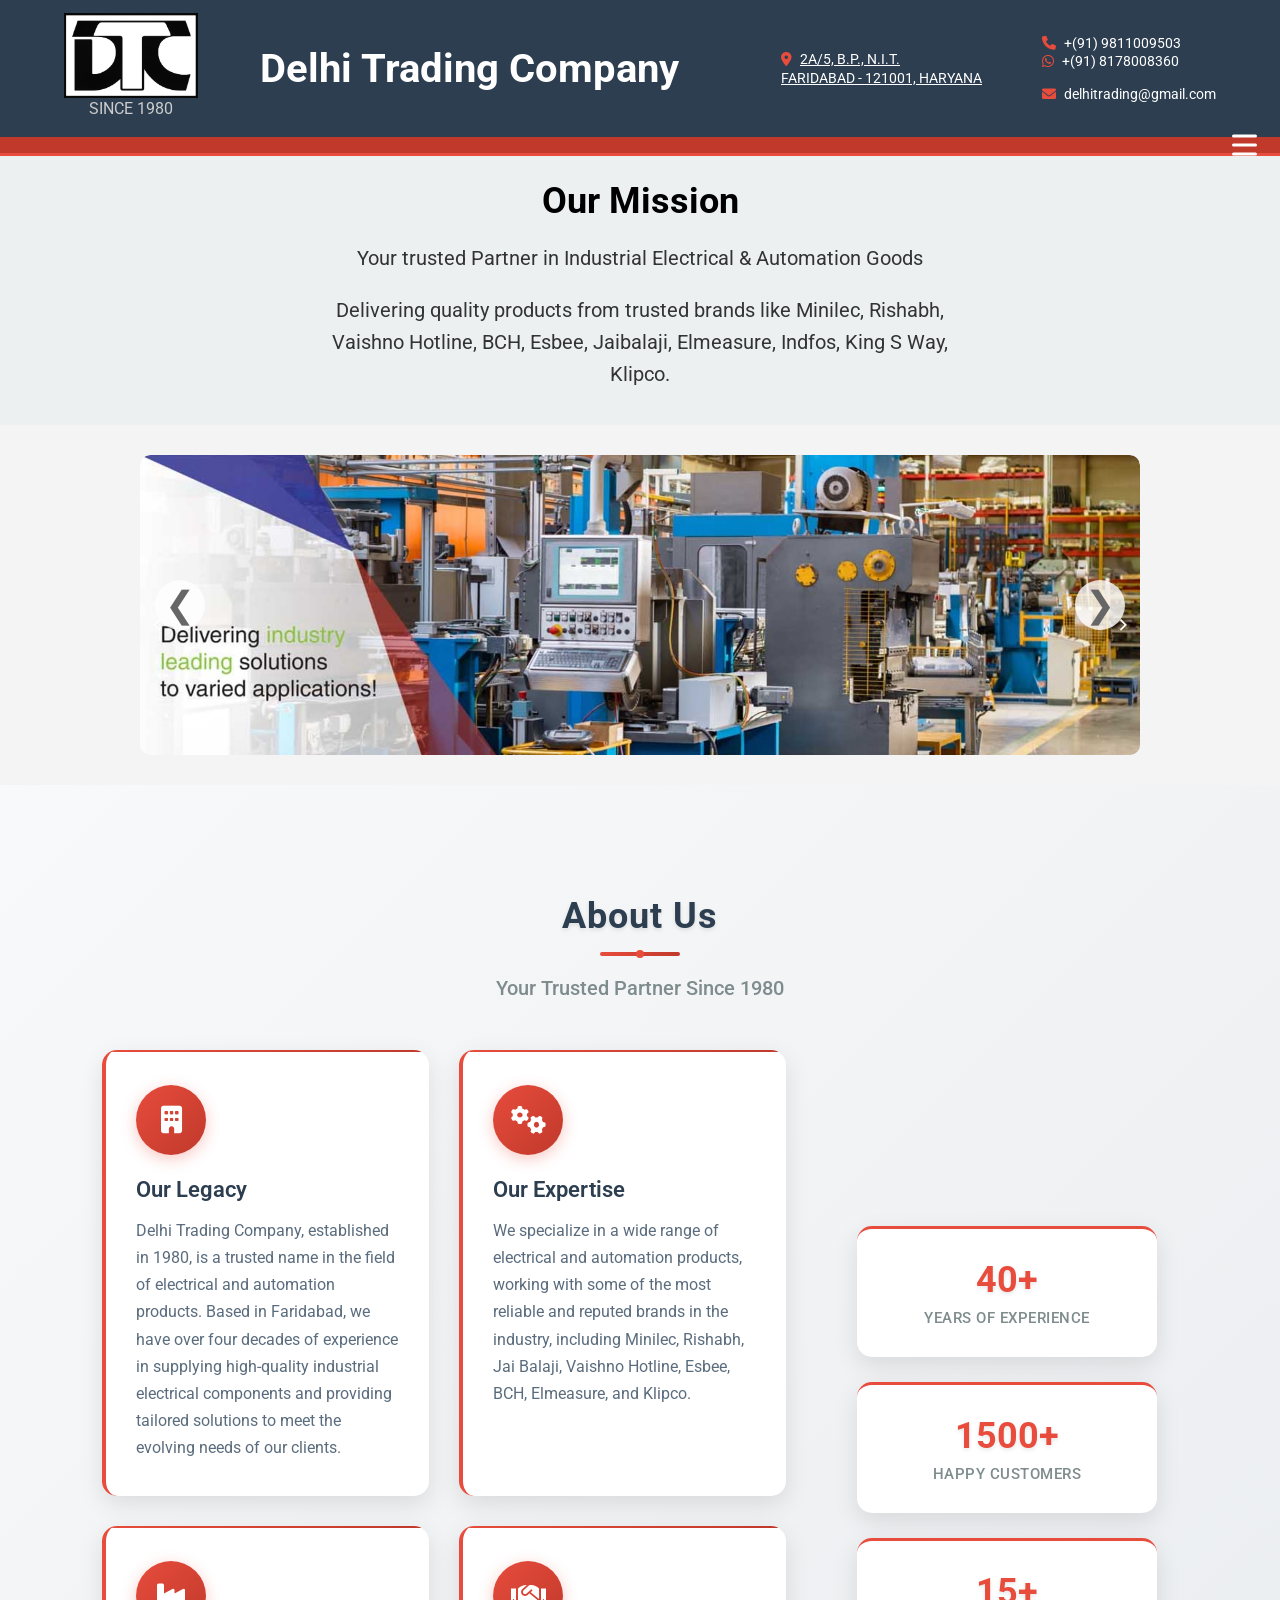
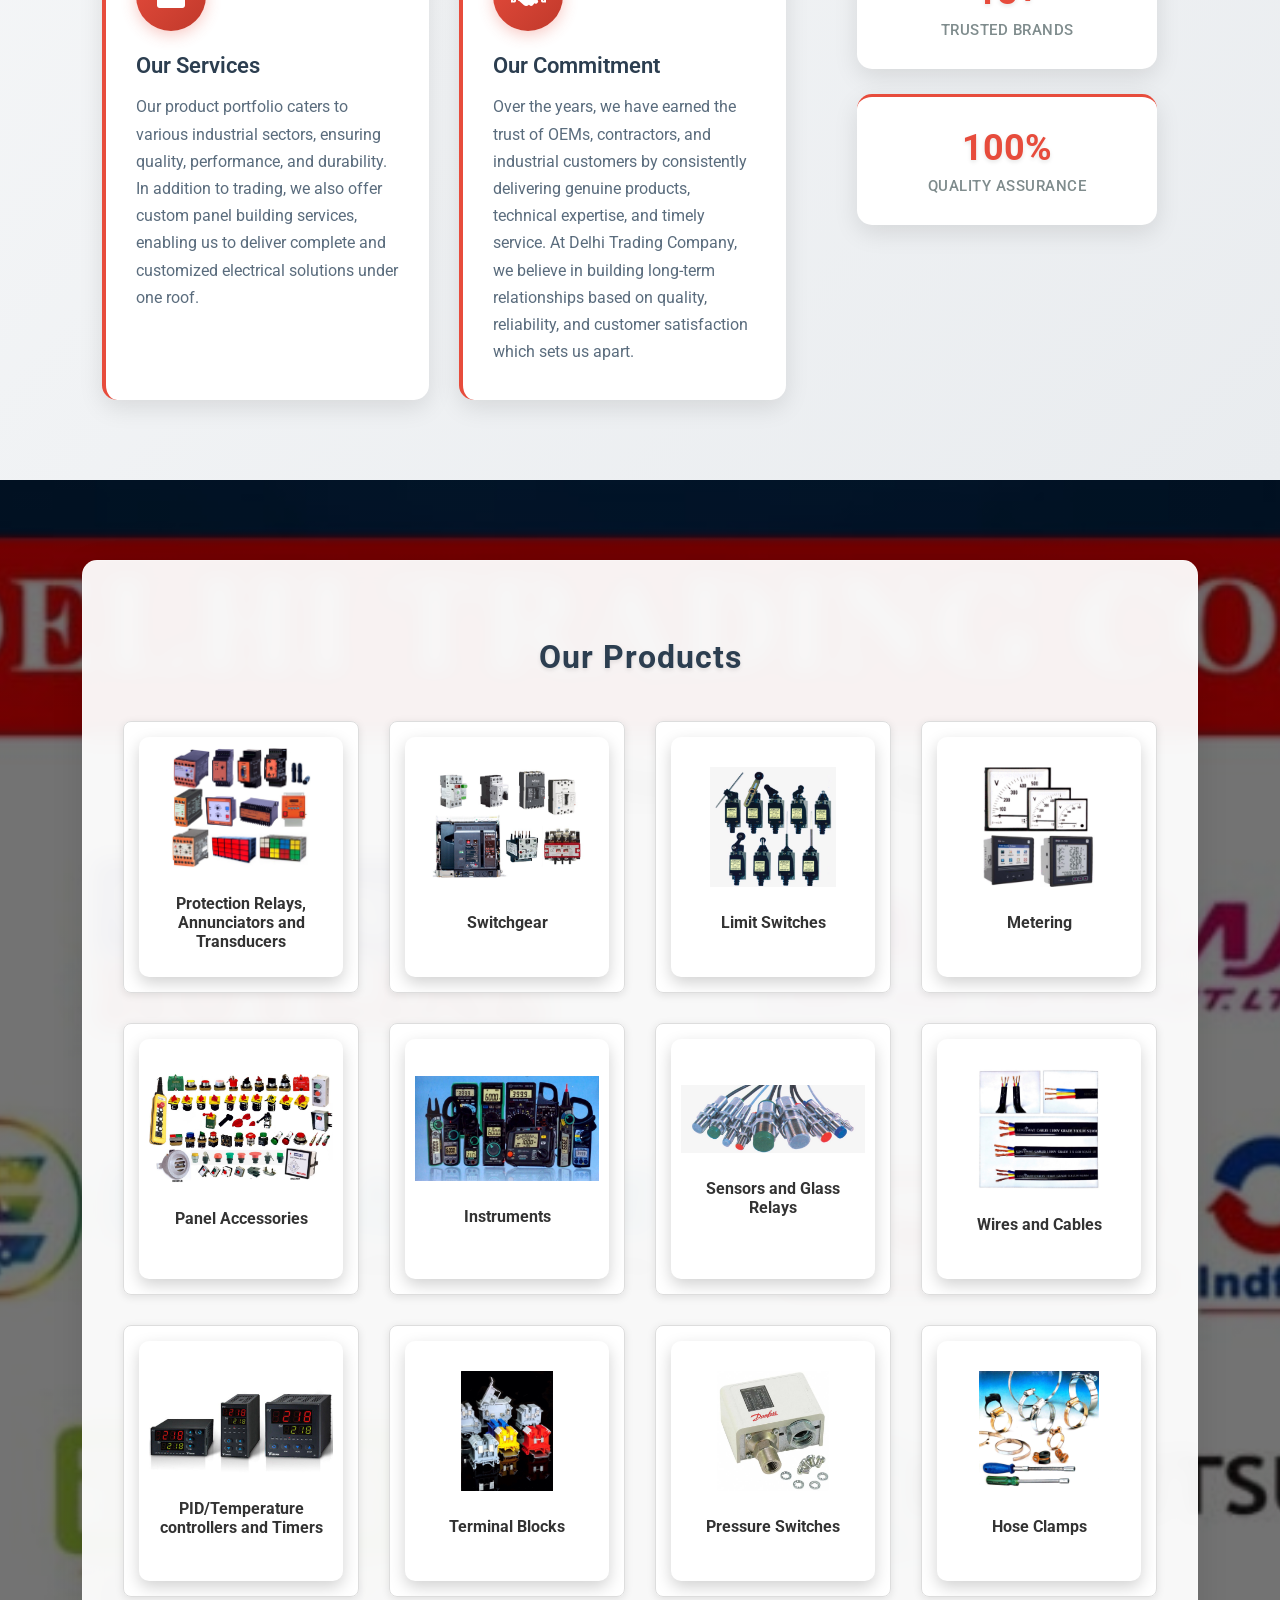
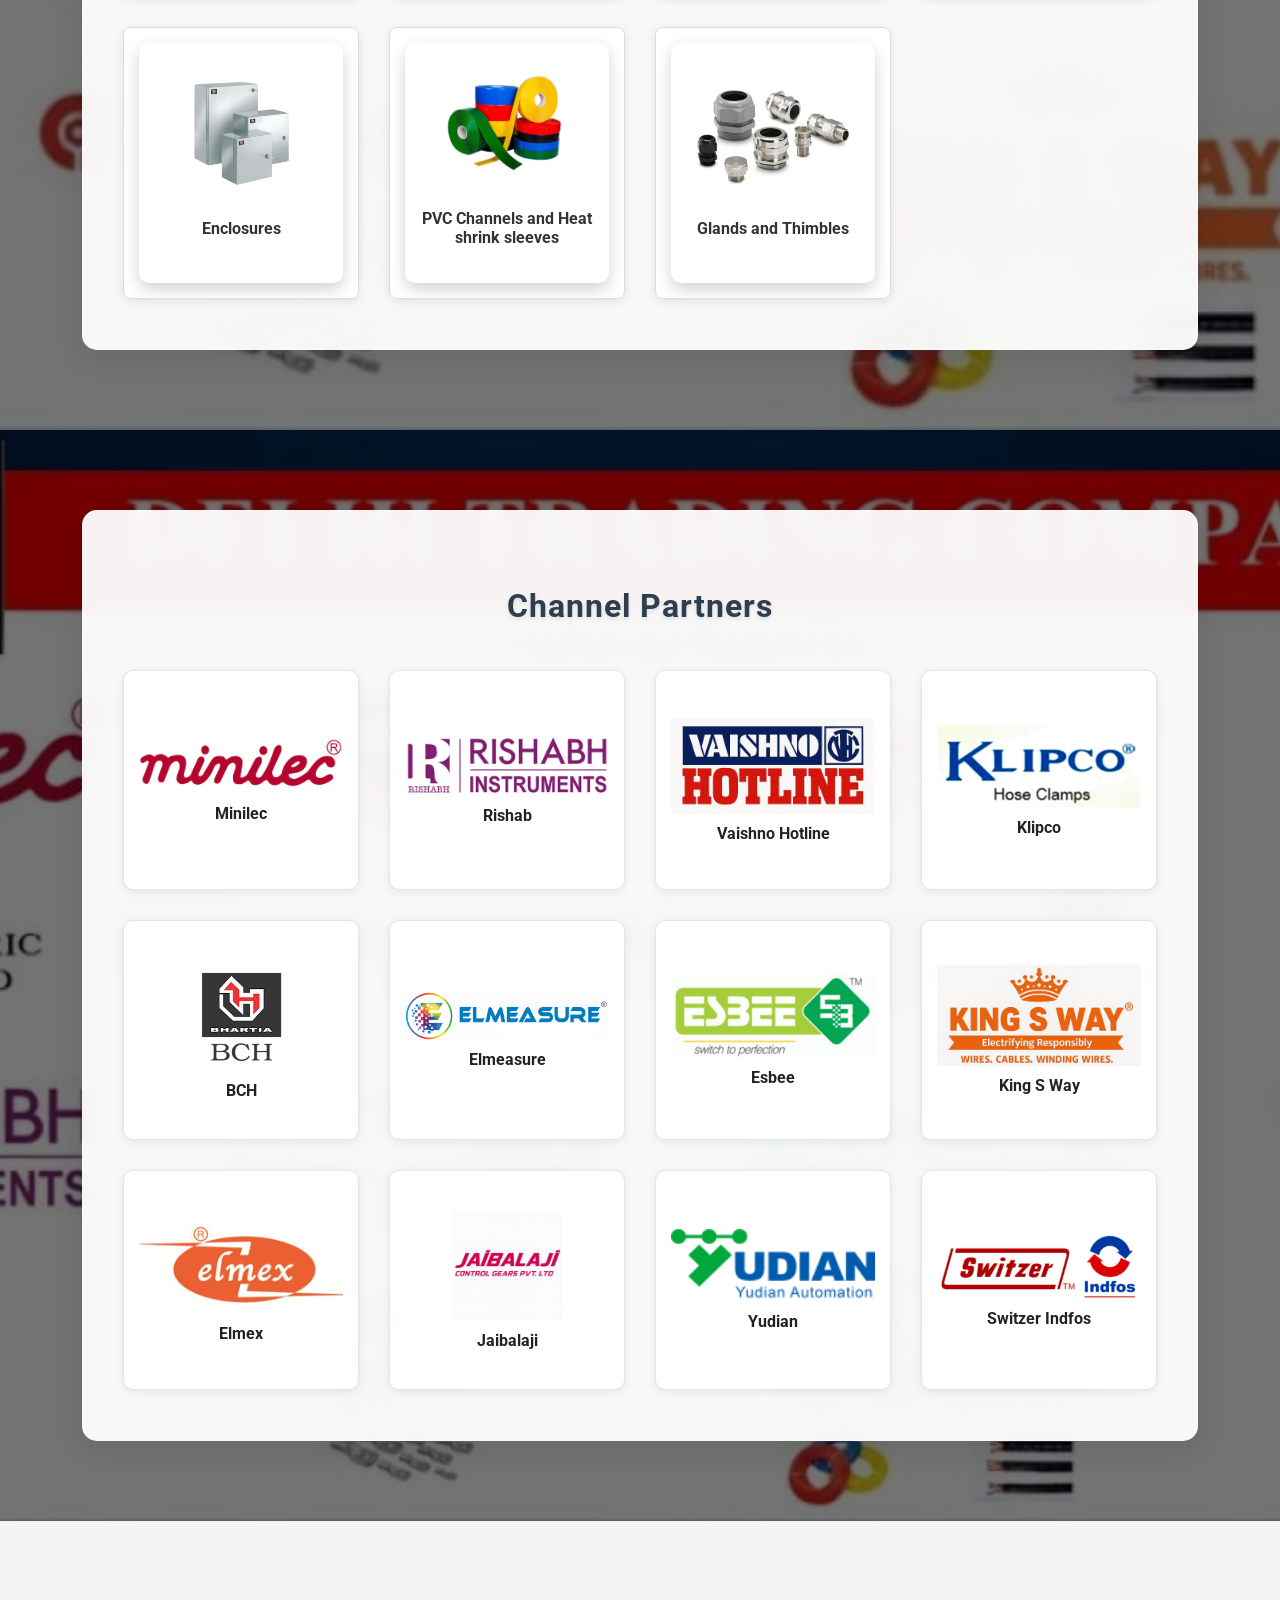
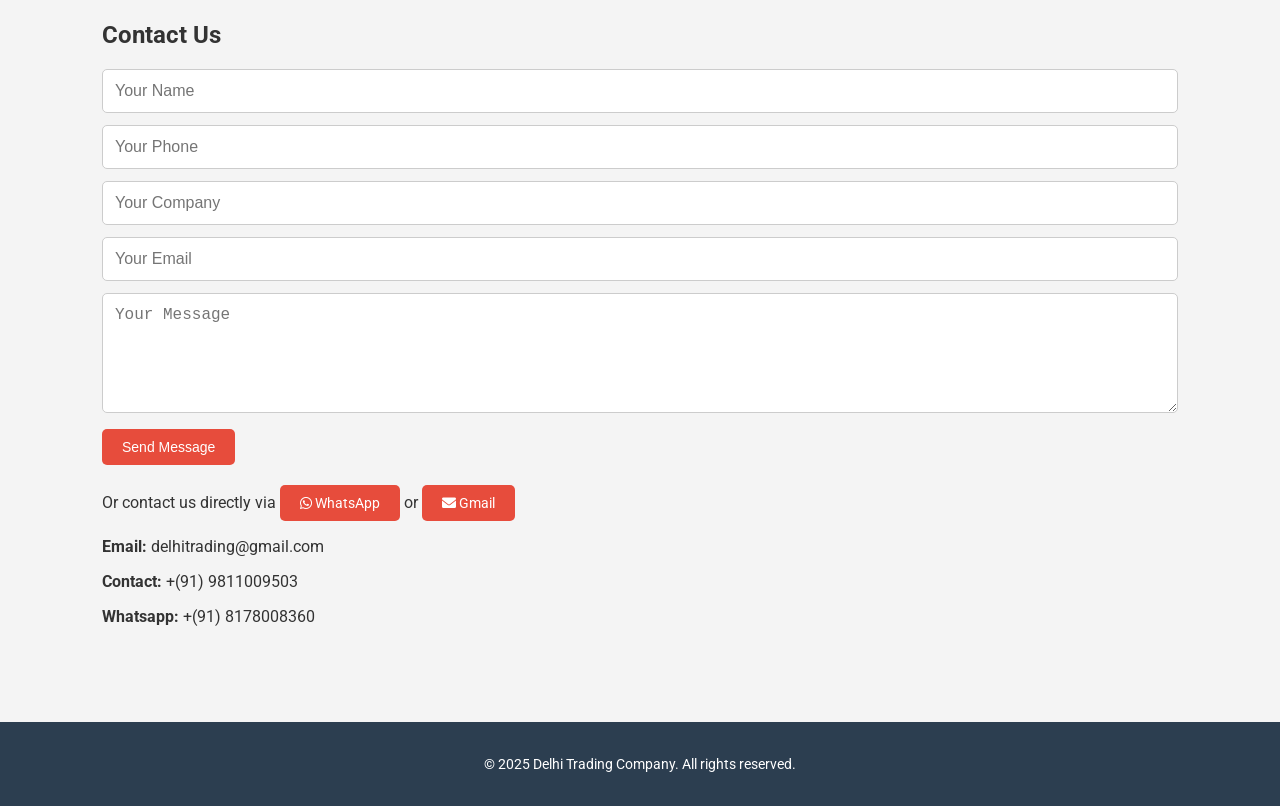
==== index.html @ c59326a8 "Add files via upload" ====
<!DOCTYPE html>
<html lang="en">
<head>
  <meta charset="UTF-8" />
  <meta name="viewport" content="width=device-width, initial-scale=1.0, maximum-scale=5.0, user-scalable=yes"/>
  <meta name="theme-color" content="#2c3e50"/>
  <meta name="mobile-web-app-capable" content="yes"/>
  <meta name="apple-mobile-web-app-capable" content="yes"/>
  <meta name="apple-mobile-web-app-status-bar-style" content="default"/>
  <title>Delhi Trading Company</title>
  <link rel="stylesheet" href="style.css" />
  <link href="https://fonts.googleapis.com/css2?family=Roboto:wght@300;400;700&display=swap" rel="stylesheet" />
  <link rel="stylesheet" href="https://cdnjs.cloudflare.com/ajax/libs/font-awesome/6.0.0/css/all.min.css" />
</head>
<body>
  <header class="header fixed-header">
    <div class="container header-top-flex tighter-header">
      <div class="logo-wrap">
        <img src="logo.jpg" alt="Logo" class="logo-img-large" />
        <p class="since">SINCE 1980</p>
      </div>
      <div class="firm-name-wrap">
        <h1 class="firm-name-large">Delhi Trading Company</h1>
      </div>
      <div class="centered-info pushed-right">
      <p>
        <i class="fas fa-map-marker-alt"></i>
        <a href="https://www.google.com/maps/place/Delhi+Trading+Company/@28.3796402,77.2975153,19.96z/data=!4m6!3m5!1s0x390cdc22cf8d5325:0xb5330b1625bbbf29!8m2!3d28.379718!4d77.2973505!16s%2Fg%2F1tfzq8z0?entry=ttu" target="_blank" style="color: white; text-decoration: underline;">
          2A/5, B.P., N.I.T.<br />FARIDABAD - 121001, HARYANA
        </a>
      </p>
      </div>
      <div class="contact-info pushed-right">
        <p><i class="fas fa-phone"></i> +(91) 9811009503<br /><i class="fab fa-whatsapp"></i> +(91) 8178008360</p>
        <p><i class="fas fa-envelope"></i> delhitrading@gmail.com</p>
      </div>
    </div>
    <nav class="navbar">
      <div class="nav-toggle" id="navToggle">
        <span></span>
        <span></span>
        <span></span>
      </div>
      <ul class="nav-menu" id="navMenu">
        <li><a href="#home">Home</a></li>
        <li><a href="#about">About Us</a></li>
        <li><a href="#products">Products</a></li>
        <li><a href="#distributorship">Distributorship</a></li>
        <li><a href="pricelist.html" target="_blank">Price List</a></li>
        <li><a href="certificates.html" target="_blank">Certificates</a></li>
        <li><a href="#contact">Contact Us</a></li>
      </ul>
    </nav>
  </header>

  <section id="home" class="hero fade-section">
    <div class="container narrow">
      <h2 style="color:black">Our Mission</h2>
      <p>Your trusted Partner in Industrial Electrical & Automation Goods</p>
      <p>Delivering quality products from trusted brands like Minilec, Rishabh, Vaishno Hotline, BCH, Esbee, Jaibalaji, Elmeasure, Indfos, King S Way, Klipco.</p>
    </div>
  </section>

  <section class="image-slider-section scroll-section fade-section">
  <div class="slider-container">
    <button class="slider-btn left" onclick="moveSlide(-1)">❮</button>
    <div class="slider-track">
      <img src="pic1.jpg" alt="Pic 1" class="slider-img" />
      <img src="pic2.jpg" alt="Pic 2" class="slider-img" />
      <img src="pic3.jpg" alt="Pic 3" class="slider-img" />
      <img src="pic4.jpg" alt="Pic 4" class="slider-img" />
      <img src="pic5.jpg" alt="Pic 5" class="slider-img" />
      <img src="pic6.jpg" alt="Pic 6" class="slider-img" />

    </div>
    <button class="slider-btn right" onclick="moveSlide(1)">❯</button>
  </div>
  </section>

  <section id="about" class="section scroll-section fade-section about-section">
    <div class="container">
      <div class="about-content">
        <div class="about-header">
          <h2>About Us</h2>
          <div class="section-divider"></div>
          <p class="about-subtitle">Your Trusted Partner Since 1980</p>
        </div>
        
        <div class="about-grid">
          <div class="about-text">
            <div class="about-card">
              <div class="card-icon">
                <i class="fas fa-building"></i>
              </div>
              <h3>Our Legacy</h3>
              <p>Delhi Trading Company, established in 1980, is a trusted name in the field of electrical and automation products. Based in Faridabad, we have over four decades of experience in supplying high-quality industrial electrical components and providing tailored solutions to meet the evolving needs of our clients.</p>
            </div>
            
            <div class="about-card">
              <div class="card-icon">
                <i class="fas fa-cogs"></i>
              </div>
              <h3>Our Expertise</h3>
              <p>We specialize in a wide range of electrical and automation products, working with some of the most reliable and reputed brands in the industry, including Minilec, Rishabh, Jai Balaji, Vaishno Hotline, Esbee, BCH, Elmeasure, and Klipco.</p>
            </div>
            
            <div class="about-card">
              <div class="card-icon">
                <i class="fas fa-industry"></i>
              </div>
              <h3>Our Services</h3>
              <p>Our product portfolio caters to various industrial sectors, ensuring quality, performance, and durability. In addition to trading, we also offer custom panel building services, enabling us to deliver complete and customized electrical solutions under one roof.</p>
            </div>
            
            <div class="about-card">
              <div class="card-icon">
                <i class="fas fa-handshake"></i>
              </div>
              <h3>Our Commitment</h3>
              <p>Over the years, we have earned the trust of OEMs, contractors, and industrial customers by consistently delivering genuine products, technical expertise, and timely service. At Delhi Trading Company, we believe in building long-term relationships based on quality, reliability, and customer satisfaction which sets us apart.</p>
            </div>
          </div>
          
          <div class="about-stats">
            <div class="stats-container">
              <div class="stat-item">
                <div class="stat-number">40+</div>
                <div class="stat-label">Years of Experience</div>
              </div>
              <div class="stat-item">
                <div class="stat-number">1500+</div>
                <div class="stat-label">Happy Customers</div>
              </div>
              <div class="stat-item">
                <div class="stat-number">15+</div>
                <div class="stat-label">Trusted Brands</div>
              </div>
              <div class="stat-item">
                <div class="stat-number">100%</div>
                <div class="stat-label">Quality Assurance</div>
              </div>
            </div>
          </div>
        </div>
      </div>
    </div>
  </section>

  <section id="products" class="section products-section scroll-section">
    <div class="container bg-overlay">
      <h2 class="product-title">Our Products</h2>
      <div class="grid">

        <div class="card">
          <div class="card-inner">
            <div class="card-front">
            <img src="protection relays.jpg" alt="Protection Relays, Annunciators and Transducers">
            <p>Protection Relays, Annunciators and Transducers</p>
            </div>
            <div class="card-back">
            <p>Protection Relays, Annunciators and Transducers</p>
            <ul>
            <li>Companies:</li>
            <ul>
            <li>Minilec</li>
            <li>Rishabh (Transducers)</li>
            </ul>
            </ul>
            </div>
          </div>
        </div>
        
        <div class="card">
          <div class="card-inner">
            <div class="card-front">
            <img src="switchgear.jpg" alt="Switchgear">
            <p>Switchgear</p>
            </div>
            <div class="card-back">
            <p>Switchgear</p>
            <ul>
            <li>Companies:</li>
            <ul>
            <li>BCH</li>
            <li>Elmeasure</li>
            </ul>
            </ul>
            </div>
          </div>
        </div>

        <div class="card">
  <div class="card-inner">
    <div class="card-front">
      <img src="limit switch.jpg" alt="Limit Switches">
      <p>Limit Switches</p>
    </div>
    <div class="card-back">
      <p>Limit Switches</p>
      <ul>
        <li>Companies:</li>
        <ul>
        <li>BCH</li>
        <li>Jaibalaji</li>
        <li>Esbee</li>
        </ul>
      </ul>
    </div>
  </div>
</div>

        <div class="card">
  <div class="card-inner">
    <div class="card-front">
      <img src="metering.jpg" alt="Metering">
      <p>Metering</p>
    </div>
    <div class="card-back">
      <p>Metering</p>
      <ul>
        <li>Companies:</li>
        <ul>
        <li>Rishabh</li>
        <li>Elmeasure</li>
        <li>Viral</li>
        <li>Satya</li>
        </ul>
      </ul>
    </div>
  </div>
</div>

        <div class="card">
  <div class="card-inner">
    <div class="card-front">
      <img src="panel accessories.jpg" alt="Panel Accessories">
      <p>Panel Accessories</p>
    </div>
    <div class="card-back">
      <p>Panel Accessories</p>
      <ul>
        <li>Companies:</li>
        <ul>
        <li>Vaishno Hotline</li>
        <li>BCH</li>
        <li>Viral</li>
        </ul>
      </ul>
    </div>
  </div>
</div>

        <div class="card">
  <div class="card-inner">
    <div class="card-front">
      <img src="instruments.jpg" alt="Instruments">
      <p>Instruments</p>
    </div>
    <div class="card-back">
      <p>Instruments</p>
      <ul>
        <li>Companies:</li>
        <ul>
        <li>Rishabh</li>
        <li>V&A</li>
        <li>Meco</li>
        <li>Fluke</li>
        <li>Waco</li>
        <li>Kyoritsu</li>
        </ul>
      </ul>
    </div>
  </div>
</div>
        
        <div class="card">
  <div class="card-inner">
    <div class="card-front">
      <img src="sensors.jpg" alt="Sensors and Glass Relays">
      <p>Sensors and Glass Relays</p>
    </div>
    <div class="card-back">
      <p>Sensors and Glass Relays</p>
      <ul>
        <li>Companies:</li>
        <ul>
        <li>BCH</li>
        <li>Omron</li>
        </ul>
      </ul>
    </div>
  </div>
</div>

        <div class="card">
  <div class="card-inner">
    <div class="card-front">
      <img src="wires.jpg" alt="Wires and Cables">
      <p>Wires and Cables</p>
    </div>
    <div class="card-back">
      <p>Wires and Cables</p>
      <ul>
        <li>Companies:</li>
        <ul>
        <li>King S Way</li>
        <li>Polycab</li>
        <li>Lapp</li>
        </ul>
      </ul>
    </div>
  </div>
</div>

        <div class="card">
  <div class="card-inner">
    <div class="card-front">
      <img src="controller.jpg" alt="PID/Temperature controllers and Timers">
      <p>PID/Temperature controllers and Timers</p>
    </div>
    <div class="card-back">
      <p>PID/Temperature controllers and Timers</p>
      <ul>
        <li>Companies:</li>
        <ul>
        <li>Yudian</li>
        <li>Viral</li>
        <li>Paragon</li>
        <li>Selec</li>
        <li>Mac</li>
        </ul>
      </ul>
    </div>
  </div>
</div>

        <div class="card">
  <div class="card-inner">
    <div class="card-front">
      <img src="terminal blocks.jpg" alt="Terminal Blocks">
      <p>Terminal Blocks</p>
    </div>
    <div class="card-back">
      <p>Terminal Blocks</p>
      <ul>
        <li>Companies:</li>
        <ul>
        <li>Elmex</li>
        </ul>
      </ul>
    </div>
  </div>
</div>

        <div class="card">
  <div class="card-inner">
    <div class="card-front">
      <img src="pressure switch.jpg" alt="Pressure Switches">
      <p>Pressure Switches</p>
    </div>
    <div class="card-back">
      <p>Pressure Switches</p>
      <ul>
        <li>Companies:</li>
        <ul>
        <li>Danfoss</li>
        <li>Indfos</li>
        <li>Switzer</li>
        <li>Wika</li>
        </ul>
      </ul>
    </div>
  </div>
</div>

        <div class="card">
  <div class="card-inner">
    <div class="card-front">
      <img src="hose clamp.jpg" alt="Hose Clamps">
      <p>Hose Clamps</p>
    </div>
    <div class="card-back">
      <p>Hose Clamps</p>
      <ul>
        <li>Companies:</li>
        <ul>
        <li>Klipco</li>
        </ul>
      </ul>
    </div>
  </div>
</div>

        <div class="card">
  <div class="card-inner">
    <div class="card-front">
      <img src="enclosure.jpg" alt="Enclosures">
      <p>Enclosures</p>
    </div>
    <div class="card-back">
      <p>Enclosures</p>
      <ul>
        <li>Companies:</li>
        <ul>
        <li>BCH</li>
        </ul>
      </ul>
    </div>
  </div>
</div>

        <div class="card">
  <div class="card-inner">
    <div class="card-front">
      <img src="pvc.jpg" alt="PVC Channels and Heat shrink sleeves">
      <p>PVC Channels and Heat shrink sleeves</p>
    </div>
    <div class="card-back">
      <p>PVC Channels and Heat shrink sleeves</p>
      <ul>
        <li>Companies:</li>
        <ul>
        <li>Woer</li>
        </ul>
      </ul>
    </div>
  </div>
</div>

        <div class="card">
  <div class="card-inner">
    <div class="card-front">
      <img src="Glands.jpg" alt="Glands and Thimbles">
      <p>Glands and Thimbles</p>
    </div>
    <div class="card-back">
      <p>Glands and Thimbles</p>
      <ul>
        <li>Companies:</li>
        <ul>
        <li>Dowells</li>
        <li>Comet</li>
        </ul>
      </ul>
    </div>
  </div>
</div>

      </div>
    </div>
  </section>

  <section id="distributorship" class="section products-section scroll-section fade-section">
    <div class="container bg-overlay">
      <h2 class="product-title">Channel Partners</h2>
      <div class="grid">
        <a href="https://minilecgroup.com/" target="_blank" class="card-link">
          <div class="partner-card">
            <img src="minilec.jpg" alt="Minilec" />
            <p class="partner-name">Minilec</p>
          </div>
        </a>

        <a href="https://rishabh.co.in/" target="_blank" class="card-link">
          <div class="partner-card">
            <img src="rishabh.jpg" alt="Rishab" />
            <p class="partner-name">Rishab</p>
          </div>
        </a>

        <a href="Vaishno Hotline Pricelist.pdf" target="_blank" class="card-link">
          <div class="partner-card">
            <img src="vaishno.jpg" alt="Vaishno Hotline" />
            <p class="partner-name">Vaishno Hotline</p>
          </div>
        </a>

        <a href="https://www.klipcoclips.com/" target="_blank" class="card-link">
          <div class="partner-card">
            <img src="klipko.jpg" alt="Klipco" />
            <p class="partner-name">Klipco</p>
          </div>
        </a>

        <a href="https://bchindia.com/" target="_blank" class="card-link">
          <div class="partner-card">
            <img src="BCH.jpg" alt="BCH" />
            <p class="partner-name">BCH</p>
          </div>
        </a>

        <a href="https://www.elmeasure.com/" target="_blank" class="card-link">
          <div class="partner-card">
            <img src="elmeasure.jpg" alt="Elmeasure" />
            <p class="partner-name">Elmeasure</p>
          </div>
        </a>
        
        <a href="https://www.esbee-electrotech.com/" target="_blank" class="card-link">
          <div class="partner-card">
            <img src="esbee.jpg" alt="Esbee" />
            <p class="partner-name">Esbee</p>
          </div>
        </a>

        <a href="https://www.kingswaycables.com/" target="_blank" class="card-link">
          <div class="partner-card">
            <img src="king s way.jpg" alt="King S Way" />
            <p class="partner-name">King S Way</p>
          </div>
        </a>

        <a href="https://www.elmex.net/" target="_blank" class="card-link">
          <div class="partner-card">
            <img src="elmex.jpg" alt="Elmex" />
            <p class="partner-name">Elmex</p>
          </div>
        </a>

        <a href="https://jaibalaji.in/product-tag/limit-switches/" target="_blank" class="card-link">
          <div class="partner-card">
            <img src="jaibalaji.jpg" alt="Jaibalaji" />
            <p class="partner-name">Jaibalaji</p>
          </div>
        </a>

        <a href="https://www.yudian.com.hk/" target="_blank" class="card-link">
          <div class="partner-card">
            <img src="yudian.png" alt="Yudian" />
            <p class="partner-name">Yudian</p>
          </div>
        </a>

        <a href="" target="_blank" class="card-link">
          <div class="partner-card">
            <img src="indfos.jpg" alt="Switzer Indfos" />
            <p class="partner-name">Switzer Indfos</p>
          </div>
        </a>

      </div>
    </div>
  </section>

  <!-- Contact -->
  <section id="contact" class="section dark scroll-section fade-section">
    <div class="container">
      <h2>Contact Us</h2>
      <form action="https://formsubmit.co/delhitrading@gmail.com" method="POST" class="contact-form">
        <input type="text" name="Name" placeholder="Your Name" required>
        <input type="text" name="Phone" placeholder="Your Phone" required>
        <input type="text" name="Company" placeholder="Your Company" required>
        <input type="email" name="Email" placeholder="Your Email" required>
        <textarea name="Message" placeholder="Your Message" required></textarea>
        <button type="submit" class="btn">Send Message</button>
      </form>

      <p style="margin-top: 20px;">
  Or contact us directly via
  <a href="https://wa.me/918178008360?text=Hi%20I%20would%20like%20to%20enquire%20about%20your%20products." target="_blank" class="btn">
    <i class="fab fa-whatsapp"></i> WhatsApp
  </a>
  or
  <a href="https://mail.google.com/mail/?view=cm&fs=1&to=delhitrading@gmail.com" target="_blank" class="btn">
    <i class="fas fa-envelope"></i> Gmail
  </a>
</p>


      <p><strong>Email:</strong> delhitrading@gmail.com</p>
      <p><strong>Contact:</strong> +(91) 9811009503</p>
      <p><strong>Whatsapp:</strong> +(91) 8178008360</p>
    </div>
  </section>

  <footer class="footer">
    <div class="container">
      <p>&copy; 2025 Delhi Trading Company. All rights reserved.</p>
    </div>
  </footer>

  <!-- Scroll-to-top Button -->
  <button id="scrollTopBtn"><i class="fas fa-arrow-up"></i></button>

  <script>
let slideIndex = 0;
const track = document.querySelector('.slider-track');
const slides = document.querySelectorAll('.slider-img');
const totalSlides = slides.length;
const intervalTime = 3000; // 3 seconds constant interval
let autoScroll;

// --- Core function ---
function showSlide(index) {
  // Wrap-around logic
  if (index >= totalSlides) slideIndex = 0;
  else if (index < 0) slideIndex = totalSlides - 1;
  else slideIndex = index;

  // Smooth transform
  track.style.transition = 'transform 0.6s ease-in-out';
  track.style.transform = `translateX(-${slideIndex * 100}%)`;
}

// --- Auto-scroll ---
function startAutoScroll() {
  stopAutoScroll(); // prevent duplicates
  autoScroll = setInterval(() => {
    showSlide(slideIndex + 1);
  }, intervalTime);
}

function stopAutoScroll() {
  if (autoScroll) clearInterval(autoScroll);
}

// --- Manual control ---
function moveSlide(direction) {
  stopAutoScroll();
  showSlide(slideIndex + direction);
  startAutoScroll(); // restart timer after manual click
}

// --- Pause on hover ---
const sliderContainer = document.querySelector('.slider-container');
sliderContainer.addEventListener('mouseenter', stopAutoScroll);
sliderContainer.addEventListener('mouseleave', startAutoScroll);

// --- Initialize ---
showSlide(slideIndex);
startAutoScroll();

  // Fade-in on Scroll
  const fadeSections = document.querySelectorAll('.fade-section');
  const observer = new IntersectionObserver((entries) => {
    entries.forEach(entry => {
      if (entry.isIntersecting) entry.target.classList.add('visible');
    });
  }, { threshold: 0.2 });
  fadeSections.forEach(sec => observer.observe(sec));

  // Scroll-to-top Button
  const scrollBtn = document.getElementById('scrollTopBtn');
  window.addEventListener('scroll', () => {
    if (window.scrollY > 300) scrollBtn.style.display = 'flex';
    else scrollBtn.style.display = 'none';
  });
  scrollBtn.addEventListener('click', () => window.scrollTo({ top: 0, behavior: 'smooth' }));

  // Remove duplicate interval - already handled by startAutoScroll()

  // Mobile Navigation Toggle
  const navToggle = document.getElementById('navToggle');
  const navMenu = document.getElementById('navMenu');

  if (navToggle && navMenu) {
    navToggle.addEventListener('click', (e) => {
      e.preventDefault();
      e.stopPropagation();
      navMenu.classList.toggle('active');
      navToggle.classList.toggle('active');
    });

    // Close mobile menu when clicking on a link
    document.querySelectorAll('.nav-menu a').forEach(link => {
      link.addEventListener('click', () => {
        navMenu.classList.remove('active');
        navToggle.classList.remove('active');
      });
    });

    // Close mobile menu when clicking outside
    document.addEventListener('click', (e) => {
      if (!navToggle.contains(e.target) && !navMenu.contains(e.target)) {
        navMenu.classList.remove('active');
        navToggle.classList.remove('active');
      }
    });

    // Close mobile menu on window resize
    window.addEventListener('resize', () => {
      if (window.innerWidth > 767) {
        navMenu.classList.remove('active');
        navToggle.classList.remove('active');
      }
    });
  }
  </script>
</body>
</html>
---- style.css ----
/* Mobile-first responsive design */
* {
  box-sizing: border-box;
}

body {
  font-family: 'Roboto', sans-serif;
  margin: 0;
  padding: 0;
  background: #f8f9fa;
  color: #333;
  scroll-behavior: smooth;
  overflow-x: hidden;
}

.scroll-section {
  scroll-margin-top: 70px;
}

.container {
  width: 95%;
  max-width: 1200px;
  margin: auto;
  padding: 0 15px;
}

.container.narrow {
  max-width: 700px;
  text-align: center;
  padding-top: 100px;
}

/* Header - Mobile First */
.fixed-header {
  position: fixed;
  width: 100%;
  top: 0;
  z-index: 999;
  background: #2c3e50;
  border-bottom: 3px solid #e74c3c;
}

.header {
  padding-top: 0;
  color: white;
}

.header-top-flex {
  display: flex;
  flex-direction: column;
  align-items: center;
  padding: 8px 0;
  gap: 6px;
}

.logo-wrap {
  display: flex;
  flex-direction: column;
  align-items: center;
  margin-top: 0;
}

.logo-img-large {
  height: 45px;
  width: auto;
}

.since {
  font-size: 10px;
  color: #ccc;
  margin-top: 1px;
}

.firm-name-wrap {
  text-align: center;
  order: -1;
}

.firm-name-large {
  font-size: 18px;
  color: white;
  margin: 0;
  line-height: 1.2;
}

.centered-info,
.contact-info {
  font-size: 10px;
  color: white;
  line-height: 1.3;
  text-align: center;
  margin: 0;
}

.centered-info i,
.contact-info i {
  margin-right: 5px;
  color: #e74c3c;
}

/* Navbar - Mobile */
.navbar {
  background-color: #c0392b;
  padding: 8px 0;
  position: relative;
}

.nav-toggle {
  display: flex;
  flex-direction: column;
  cursor: pointer;
  padding: 8px;
  position: absolute;
  right: 15px;
  top: 50%;
  transform: translateY(-50%);
  z-index: 1001;
}

.nav-toggle span {
  width: 25px;
  height: 3px;
  background: white;
  margin: 3px 0;
  transition: 0.3s;
  border-radius: 2px;
}

.nav-toggle.active span:nth-child(1) {
  transform: rotate(-45deg) translate(-5px, 6px);
}

.nav-toggle.active span:nth-child(2) {
  opacity: 0;
}

.nav-toggle.active span:nth-child(3) {
  transform: rotate(45deg) translate(-5px, -6px);
}

.nav-menu {
  list-style: none;
  display: none;
  flex-direction: column;
  justify-content: center;
  padding: 0;
  margin: 0;
  gap: 0;
  position: absolute;
  top: 100%;
  left: 0;
  width: 100%;
  background-color: #c0392b;
  box-shadow: 0 4px 6px rgba(0, 0, 0, 0.1);
  z-index: 1000;
}

.nav-menu.active {
  display: flex;
}

.navbar li {
  margin: 0;
  border-bottom: 1px solid rgba(255, 255, 255, 0.1);
}

.navbar a {
  text-decoration: none;
  color: white;
  padding: 12px 20px;
  font-size: 16px;
  transition: background 0.3s ease;
  display: block;
  width: 100%;
}

.navbar a:hover {
  background-color: #e74c3c;
}

/* Section */
.section {
  padding: 30px 15px;
}

.dark {
  background-color: #f4f4f4;
}

/* Enhanced About Us Section */
.about-section {
  background: linear-gradient(135deg, #f8f9fa 0%, #e9ecef 100%);
  position: relative;
  overflow: hidden;
}

.about-section::before {
  content: '';
  position: absolute;
  top: 0;
  left: 0;
  right: 0;
  bottom: 0;
  background: url('data:image/svg+xml,<svg xmlns="http://www.w3.org/2000/svg" viewBox="0 0 100 100"><defs><pattern id="grain" width="100" height="100" patternUnits="userSpaceOnUse"><circle cx="25" cy="25" r="1" fill="%23e74c3c" opacity="0.1"/><circle cx="75" cy="75" r="1" fill="%23e74c3c" opacity="0.1"/><circle cx="50" cy="10" r="0.5" fill="%23e74c3c" opacity="0.1"/><circle cx="10" cy="60" r="0.5" fill="%23e74c3c" opacity="0.1"/><circle cx="90" cy="40" r="0.5" fill="%23e74c3c" opacity="0.1"/></pattern></defs><rect width="100" height="100" fill="url(%23grain)"/></svg>');
  opacity: 0.3;
  z-index: 1;
}

.about-content {
  position: relative;
  z-index: 2;
}

.about-header {
  text-align: center;
  margin-bottom: 50px;
}

.about-header h2 {
  font-size: 32px;
  color: #2c3e50;
  margin-bottom: 15px;
  font-weight: 700;
  text-shadow: 0 2px 4px rgba(0, 0, 0, 0.1);
  letter-spacing: 1px;
}

.section-divider {
  width: 80px;
  height: 4px;
  background: linear-gradient(90deg, #e74c3c, #c0392b);
  margin: 0 auto 20px;
  border-radius: 2px;
  position: relative;
}

.section-divider::after {
  content: '';
  position: absolute;
  top: -2px;
  left: 50%;
  transform: translateX(-50%);
  width: 8px;
  height: 8px;
  background: #e74c3c;
  border-radius: 50%;
}

.about-subtitle {
  font-size: 18px;
  color: #7f8c8d;
  font-weight: 500;
  margin: 0;
}

.about-grid {
  display: grid;
  grid-template-columns: 1fr;
  gap: 40px;
  align-items: center;
}

.about-text {
  display: grid;
  grid-template-columns: 1fr;
  gap: 25px;
}

.about-card {
  background: white;
  padding: 30px 25px;
  border-radius: 15px;
  box-shadow: 0 8px 25px rgba(0, 0, 0, 0.1);
  transition: all 0.3s ease;
  border-left: 4px solid #e74c3c;
  position: relative;
  overflow: hidden;
}

.about-card::before {
  content: '';
  position: absolute;
  top: 0;
  left: 0;
  right: 0;
  height: 2px;
  background: linear-gradient(90deg, #e74c3c, #c0392b);
}

.about-card:hover {
  transform: translateY(-5px);
  box-shadow: 0 15px 35px rgba(0, 0, 0, 0.15);
}

.card-icon {
  width: 60px;
  height: 60px;
  background: linear-gradient(135deg, #e74c3c, #c0392b);
  border-radius: 50%;
  display: flex;
  align-items: center;
  justify-content: center;
  margin-bottom: 20px;
  box-shadow: 0 4px 15px rgba(231, 76, 60, 0.3);
}

.card-icon i {
  font-size: 24px;
  color: white;
}

.about-card h3 {
  font-size: 20px;
  color: #2c3e50;
  margin-bottom: 15px;
  font-weight: 600;
}

.about-card p {
  color: #5a6c7d;
  line-height: 1.7;
  margin: 0;
  font-size: 15px;
}

.about-stats {
  display: flex;
  justify-content: center;
  align-items: center;
  align-self: center;
}

.stats-container {
  display: grid;
  grid-template-columns: repeat(2, 1fr);
  gap: 25px;
  width: 100%;
  max-width: 400px;
}

.stat-item {
  text-align: center;
  padding: 25px 20px;
  background: white;
  border-radius: 15px;
  box-shadow: 0 8px 25px rgba(0, 0, 0, 0.1);
  transition: all 0.3s ease;
  border-top: 3px solid #e74c3c;
}

.stat-item:hover {
  transform: translateY(-5px);
  box-shadow: 0 15px 35px rgba(0, 0, 0, 0.15);
}

.stat-number {
  font-size: 32px;
  font-weight: 700;
  color: #e74c3c;
  margin-bottom: 8px;
  text-shadow: 0 2px 4px rgba(0, 0, 0, 0.1);
}

.stat-label {
  font-size: 14px;
  color: #7f8c8d;
  font-weight: 500;
  text-transform: uppercase;
  letter-spacing: 0.5px;
}

/* Hero Section */
.hero {
  background-color: #ecf0f1;
  text-align: center;
  padding: 40px 20px;
}

.hero h2 {
  font-size: 24px;
  margin-bottom: 15px;
}

.hero p {
  font-size: 16px;
  line-height: 1.6;
  margin-bottom: 15px;
}

/* Grid System */
.grid {
  display: grid;
  grid-template-columns: 1fr;
  gap: 20px;
  justify-content: center;
  align-items: stretch;
}

/* Cards */
.card {
  background: white;
  border: 1px solid #ddd;
  padding: 15px;
  box-shadow: 0 2px 8px rgba(0,0,0,0.1);
  text-align: center;
  border-radius: 8px;
  font-weight: bold;
  color: #333;
  background-color: rgba(255, 255, 255, 0.95);
  perspective: 1000px;
  position: relative;
  overflow: hidden;
  isolation: isolate;
  transform: translateZ(0);
}

.card-link {
  text-decoration: none;
  color: inherit;
}

.card img {
  width: 100%;
  max-height: 120px;
  object-fit: contain;
  margin-bottom: 8px;
}

/* Product Cards with Flip Effect */
.card-inner {
  position: relative;
  width: 100%;
  height: 200px;
  transform-style: preserve-3d;
  transition: transform 0.6s cubic-bezier(0.22, 1, 0.36, 1);
  will-change: transform;
}

.card:hover .card-inner,
.card:focus-within .card-inner {
  transform: rotateY(180deg) scale(1.02);
}

.card-front, .card-back {
  position: absolute;
  width: 100%;
  height: 100%;
  backface-visibility: hidden;
  -webkit-backface-visibility: hidden;
  background-color: white;
  border-radius: 10px;
  padding: 10px;
  box-shadow: 0 6px 16px rgba(0, 0, 0, 0.18);
  outline: 1px solid transparent;
}

.card-front {
  display: flex;
  flex-direction: column;
  align-items: center;
  justify-content: center;
}

.card-front img {
  max-height: 80px;
  object-fit: contain;
  margin-bottom: 10px;
}

.card-back {
  transform: rotateY(180deg);
  text-align: center;
  background-color: #f1f1f1;
  overflow-y: auto;
}

.card-back ul {
  padding: 0;
  list-style: none;
  margin-top: 10px;
}

.card-back ul li {
  font-size: 12px;
  margin-bottom: 5px;
}

/* Channel Partner Cards */
.partner-card {
  background: #fff;
  border: 1px solid #e5e5e5;
  padding: 15px;
  box-shadow: 0 2px 8px rgba(0, 0, 0, 0.08);
  text-align: center;
  border-radius: 10px;
  color: #333;
  display: flex;
  flex-direction: column;
  align-items: center;
  justify-content: center;
  height: 180px;
  transition: transform 0.25s ease, box-shadow 0.25s ease;
}

.partner-card:hover {
  transform: translateY(-4px);
  box-shadow: 0 8px 20px rgba(0, 0, 0, 0.12);
}

.partner-card img {
  width: 100%;
  max-height: 80px;
  object-fit: contain;
  margin-bottom: 10px;
}

.partner-name {
  margin: 0;
  font-weight: 700;
  font-size: 14px;
  color: #222;
}

/* Button */
.btn {
  background-color: #e74c3c;
  color: white;
  padding: 10px 20px;
  text-decoration: none;
  border-radius: 5px;
  display: inline-block;
  border: none;
  cursor: pointer;
  font-size: 14px;
  transition: background 0.3s ease;
}

.btn:hover {
  background-color: #c0392b;
}

/* Contact Form */
.contact-form input,
.contact-form textarea {
  width: 100%;
  padding: 12px;
  margin-bottom: 12px;
  border-radius: 5px;
  border: 1px solid #ccc;
  font-size: 16px;
}

.contact-form textarea {
  min-height: 120px;
  resize: vertical;
}

/* Footer */
.footer {
  text-align: center;
  padding: 20px;
  background: #2c3e50;
  color: white;
  font-size: 14px;
}

/* Product Section */
.products-section {
  background: linear-gradient(rgba(0, 0, 0, 0.55), rgba(0, 0, 0, 0.55)),
              url('dealers.jpg') center center / cover no-repeat;
  color: white;
}

.bg-overlay {
  background-color: rgba(255, 255, 255, 0.95);
  padding: 40px 30px;
  border-radius: 15px;
  color: #333;
  box-shadow: 0 8px 32px rgba(0, 0, 0, 0.1);
  backdrop-filter: blur(10px);
  border: 1px solid rgba(255, 255, 255, 0.2);
}

.product-title {
  color: #2c3e50;
  font-size: 28px;
  text-align: center;
  margin-bottom: 40px;
  font-weight: 700;
  text-shadow: 0 2px 4px rgba(0, 0, 0, 0.1);
  letter-spacing: 1px;
}

/* Image Slider */
.image-slider-section {
  background-color: #f4f4f4;
  padding: 30px 0;
  text-align: center;
}

.slider-container {
  position: relative;
  width: 95%;
  max-width: 1000px;
  margin: auto;
  overflow: hidden;
  height: 200px;
  border-radius: 10px;
}

.slider-track {
  display: flex;
  transition: transform 0.8s ease-in-out;
}

.slider-img {
  height: 100%;
  min-width: 100%;
  object-fit: cover;
  border-radius: 10px;
}

.slider-btn {
  position: absolute;
  top: 50%;
  transform: translateY(-50%);
  background: rgba(255, 255, 255, 0.8);
  color: #666;
  font-size: 24px;
  border: none;
  padding: 8px 12px;
  cursor: pointer;
  z-index: 2;
  border-radius: 50%;
  width: 40px;
  height: 40px;
  display: flex;
  align-items: center;
  justify-content: center;
}

.slider-btn.left {
  left: 10px;
}

.slider-btn.right {
  right: 10px;
}

.slider-btn:hover {
  background: rgba(255, 255, 255, 1);
  color: #333;
}

/* Certificates */
.cert-grid {
  display: grid;
  grid-template-columns: 1fr;
  gap: 20px;
  justify-content: center;
  margin-top: 30px;
}

.cert-card {
  display: flex;
  justify-content: center;
  align-items: center;
  border: 4px solid #e74c3c;
  border-radius: 8px;
  overflow: hidden;
  box-shadow: 0 0 18px rgba(0, 0, 0, 0.25);
  background: white;
  transition: transform 0.3s ease;
  cursor: pointer;
}

.cert-card:hover {
  transform: scale(1.02);
}

.cert-card img {
  display: block;
  width: 100%;
  height: auto;
  max-height: 300px;
  object-fit: contain;
}

/* Popup */
.cert-popup {
  display: none;
  position: fixed;
  top: 0;
  left: 0;
  width: 100%;
  height: 100%;
  background: rgba(0, 0, 0, 0.9);
  justify-content: center;
  align-items: center;
  z-index: 1000;
  padding: 20px;
}

.cert-popup img {
  max-width: 100%;
  max-height: 100%;
  border: 8px solid white;
  border-radius: 8px;
  background: white;
  box-shadow: 0 0 30px rgba(255, 255, 255, 0.9);
}

/* Price List Cards */
.price-grid {
  display: grid;
  grid-template-columns: 1fr;
  gap: 20px;
  justify-content: center;
  margin-top: 30px;
}

.price-card {
  background: white;
  border-radius: 12px;
  box-shadow: 0 4px 10px rgba(0, 0, 0, 0.15);
  text-align: center;
  padding: 20px;
  transition: transform 0.3s ease, box-shadow 0.3s ease;
}

.price-card:hover {
  transform: translateY(-4px);
  box-shadow: 0 6px 15px rgba(0, 0, 0, 0.25);
}

.price-card img {
  width: 100%;
  max-height: 120px;
  object-fit: contain;
  border-radius: 8px;
  margin-bottom: 15px;
}

.price-card h3 {
  font-size: 18px;
  color: #2c3e50;
  margin-bottom: 15px;
}

.price-card .btn {
  display: inline-block;
  background-color: #e74c3c;
  color: white;
  padding: 8px 16px;
  border-radius: 6px;
  text-decoration: none;
  transition: background 0.3s ease;
  margin: 5px;
  font-size: 14px;
}

.price-card .btn:hover {
  background-color: #c0392b;
}

/* Fade-in Animation */
.fade-section {
  opacity: 0;
  transform: translateY(40px);
  transition: all 0.8s ease-out;
}

.fade-section.visible {
  opacity: 1;
  transform: translateY(0);
}

/* Scroll-to-top button */
#scrollTopBtn {
  display: none;
  position: fixed;
  bottom: 20px;
  right: 20px;
  background-color: #e74c3c;
  color: white;
  border: none;
  border-radius: 50%;
  width: 50px;
  height: 50px;
  font-size: 18px;
  justify-content: center;
  align-items: center;
  cursor: pointer;
  box-shadow: 0 4px 10px rgba(0,0,0,0.2);
  z-index: 1000;
  transition: background 0.3s ease;
}

#scrollTopBtn:hover {
  background-color: #c0392b;
}

/* Tablet Styles */
@media (min-width: 768px) {
  .scroll-section {
    scroll-margin-top: 100px;
  }
  
  .container {
    width: 90%;
    padding: 0 20px;
  }
  
  .container.narrow {
    padding-top: 120px;
  }
  
  .header-top-flex {
    flex-direction: row;
    align-items: center;
    justify-content: space-between;
    padding: 3px 0;
    gap: 20px;
  }
  
  .firm-name-wrap {
    order: 0;
    flex: 1;
    text-align: center;
  }
  
  .centered-info,
  .contact-info {
    text-align: left;
    margin-left: 20px;
  }
  
  .logo-img-large {
    height: 70px;
  }

  .logo-wrap {
    margin-top: 8px; /* nudge logo slightly downward for vertical centering */
  }
  
  .since {
    font-size: 14px;
  }
  
  .firm-name-large {
    font-size: 32px;
  }
  
  .firm-name-wrap {
    order: 0;
    flex: 1;
    text-align: center;
  }
  
  .centered-info,
  .contact-info {
    font-size: 13px;
    text-align: left;
    margin-left: 20px;
  }
  
  .navbar ul {
    gap: 10px;
  }
  
  .navbar a {
    padding: 10px 15px;
    font-size: 16px;
  }
  
  .section {
    padding: 40px 15px;
  }
  
  .hero {
    padding: 30px 15px 20px 15px;
  }
  
  .hero h2 {
    font-size: 24px;
  }
  
  .hero p {
    font-size: 16px;
  }
  
  .grid {
    grid-template-columns: repeat(2, 1fr);
    gap: 25px;
  }
  
  .card-inner {
    height: 220px;
  }
  
  .card-front img {
    max-height: 100px;
  }
  
  .card-back ul li {
    font-size: 13px;
  }
  
  .partner-card {
    height: 200px;
  }
  
  .partner-card img {
    max-height: 100px;
  }
  
  .partner-name {
    font-size: 16px;
  }

  /* Push location and contact blocks to the right to increase gap from firm name */
  .pushed-right {
    margin-left: auto;
  }
  
  .slider-container {
    height: 250px;
  }
  
  .slider-btn {
    font-size: 28px;
    width: 45px;
    height: 45px;
  }
  
  .cert-grid {
    grid-template-columns: repeat(2, 1fr);
    gap: 30px;
  }
  
  .cert-card img {
    max-height: 400px;
  }
  
  .bg-overlay {
    padding: 35px 25px;
    border-radius: 12px;
  }
  
  .product-title {
    font-size: 26px;
    margin-bottom: 35px;
  }
  
  .about-header h2 {
    font-size: 28px;
  }
  
  .about-grid {
    gap: 35px;
  }
  
  .about-text {
    gap: 20px;
  }
  
  .about-card {
    padding: 25px 20px;
  }
  
  .stats-container {
    grid-template-columns: repeat(2, 1fr);
    gap: 20px;
  }
  
  .stat-item {
    padding: 20px 15px;
  }
  
  .stat-number {
    font-size: 28px;
  }
  
  .price-grid {
    grid-template-columns: repeat(2, 1fr);
    gap: 25px;
  }
  
  .price-card img {
    max-height: 140px;
  }
  
  .price-card h3 {
    font-size: 20px;
  }
  
  .price-card .btn {
    padding: 10px 18px;
    font-size: 16px;
  }
}

/* Desktop Styles */
@media (min-width: 1024px) {
  .scroll-section {
    scroll-margin-top: 120px;
  }
  
  .container {
    width: 90%;
  }
  
  .header-top-flex {
    padding: 3px 0;
  }
  
  .centered-info,
  .contact-info {
    margin-left: 40px;
  }
  
  .logo-img-large {
    height: 85px;
  }

  .logo-wrap {
    margin-top: 10px; /* slightly more nudge on larger screens */
  }
  
  .since {
    font-size: 16px;
  }
  
  .firm-name-large {
    font-size: 40px;
  }
  
  .centered-info,
  .contact-info {
    font-size: 14px;
    margin-left: 40px;
  }
  
  .navbar {
    padding: 8px 0;
  }
  
  .navbar ul {
    gap: 0;
  }
  
  .navbar li {
    margin: 0 10px;
  }
  
  .section {
    padding: 80px 20px;
  }
  
  .hero h2 {
    font-size: 36px;
  }
  
  .hero p {
    font-size: 20px;
  }
  
  .bg-overlay {
    padding: 50px 40px;
    border-radius: 15px;
  }
  
  .product-title {
    font-size: 32px;
    margin-bottom: 45px;
  }
  
  .about-header h2 {
    font-size: 36px;
  }
  
  .about-subtitle {
    font-size: 20px;
  }
  
  .about-grid {
    grid-template-columns: 2fr 1fr;
    gap: 50px;
    align-items: center;
  }
  
  .about-text {
    grid-template-columns: repeat(2, 1fr);
    gap: 30px;
  }
  
  .about-card {
    padding: 35px 30px;
  }
  
  .card-icon {
    width: 70px;
    height: 70px;
  }
  
  .card-icon i {
    font-size: 28px;
  }
  
  .about-card h3 {
    font-size: 22px;
  }
  
  .about-card p {
    font-size: 16px;
  }
  
  .stats-container {
    grid-template-columns: 1fr;
    gap: 25px;
    max-width: 300px;
  }
  
  .stat-item {
    padding: 30px 25px;
  }
  
  .stat-number {
    font-size: 36px;
  }
  
  .stat-label {
    font-size: 15px;
  }
  
  .grid {
    grid-template-columns: repeat(3, 1fr);
    gap: 30px;
  }
  
  .card-inner {
    height: 240px;
  }
  
  .card-front img {
    max-height: 120px;
  }
  
  .card-back ul li {
    font-size: 14px;
  }
  
  .partner-card {
    height: 220px;
  }
  
  .partner-card img {
    max-height: 110px;
  }
  
  .partner-name {
    font-size: 16px;
  }
  
  .slider-container {
    height: 300px;
  }
  
  .slider-btn {
    font-size: 36px;
    width: 50px;
    height: 50px;
  }
  
  .slider-btn.left {
    left: 15px;
  }
  
  .slider-btn.right {
    right: 15px;
  }
  
  .cert-grid {
    grid-template-columns: repeat(3, 1fr);
    gap: 40px 50px;
  }
  
  .cert-card {
    border: 8px solid #e74c3c;
    border-radius: 12px;
  }
  
  .cert-card img {
    max-height: 500px;
  }
  
  .price-grid {
    grid-template-columns: repeat(4, 1fr);
    gap: 30px;
  }
  
  .price-card {
    width: 260px;
  }
  
  .price-card img {
    max-height: 150px;
  }
  
  .price-card h3 {
    font-size: 18px;
  }
  
  .price-card .btn {
    padding: 10px 18px;
  }
  
  #scrollTopBtn {
    bottom: 30px;
    right: 30px;
    width: 45px;
    height: 45px;
  }
}

/* Large Desktop Styles */
@media (min-width: 1200px) {
  .grid {
    grid-template-columns: repeat(4, 1fr);
  }
  
  .cert-grid {
    grid-template-columns: repeat(4, 1fr);
  }
  
  .price-grid {
    grid-template-columns: repeat(4, 1fr);
  }
}

/* Touch-friendly improvements for mobile */
@media (max-width: 767px) {
  .scroll-section {
    scroll-margin-top: 60px;
  }
  
  .header-top-flex {
    padding: 6px 0;
    gap: 4px;
  }
  
  .logo-img-large {
    height: 40px;
  }
  
  .firm-name-large {
    font-size: 16px;
  }
  
  .since {
    font-size: 9px;
  }
  
  .centered-info,
  .contact-info {
    font-size: 9px;
    line-height: 1.2;
  }
  
  .navbar {
    padding: 6px 0;
  }
  
  .nav-toggle {
    display: flex;
  }
  
  .nav-menu {
    position: absolute;
    left: 0;
    top: 100%;
    flex-direction: column;
    background-color: #c0392b;
    width: 100%;
    text-align: center;
    transition: all 0.3s ease;
    box-shadow: 0 4px 6px rgba(0, 0, 0, 0.1);
    padding: 0;
    gap: 0;
    opacity: 0;
    visibility: hidden;
    transform: translateY(-10px);
  }
  
  .nav-menu.active {
    opacity: 1;
    visibility: visible;
    transform: translateY(0);
  }
  
  .nav-menu li {
    margin: 0;
    border-bottom: 1px solid rgba(255, 255, 255, 0.1);
  }
  
  .navbar a {
    padding: 12px 20px;
    font-size: 16px;
    display: block;
    width: 100%;
  }
  
  .btn {
    padding: 12px 24px;
    font-size: 16px;
    min-height: 44px;
    display: flex;
    align-items: center;
    justify-content: center;
  }
  
  .slider-btn {
    width: 44px;
    height: 44px;
    font-size: 20px;
  }
  
  .card {
    min-height: 200px;
  }
  
  .partner-card {
    min-height: 160px;
  }
  
  .price-card {
    min-height: 200px;
  }
  
  .contact-form input,
  .contact-form textarea {
    font-size: 16px;
    padding: 14px;
  }
  
  .section {
    padding: 25px 15px;
  }
  
  .bg-overlay {
    padding: 25px 15px;
    border-radius: 10px;
  }
  
  .product-title {
    font-size: 22px;
    margin-bottom: 25px;
  }
  
  .about-header h2 {
    font-size: 24px;
  }
  
  .about-subtitle {
    font-size: 16px;
  }
  
  .about-grid {
    gap: 30px;
  }
  
  .about-text {
    gap: 20px;
  }
  
  .about-card {
    padding: 20px 15px;
  }
  
  .card-icon {
    width: 50px;
    height: 50px;
  }
  
  .card-icon i {
    font-size: 20px;
  }
  
  .about-card h3 {
    font-size: 18px;
  }
  
  .about-card p {
    font-size: 14px;
  }
  
  .stats-container {
    grid-template-columns: repeat(2, 1fr);
    gap: 15px;
  }
  
  .stat-item {
    padding: 20px 15px;
  }
  
  .stat-number {
    font-size: 24px;
  }
  
  .stat-label {
    font-size: 12px;
  }
  
  /* Additional mobile improvements */
  .container.narrow {
    padding-top: 80px;
  }
  
  .hero h2 {
    font-size: 20px;
    margin-bottom: 10px;
  }
  
  .hero p {
    font-size: 14px;
    line-height: 1.5;
  }
  
  .slider-container {
    height: 150px;
  }
  
  .slider-btn {
    width: 35px;
    height: 35px;
    font-size: 16px;
  }
  
  .card-inner {
    height: 180px;
  }
  
  .card-front img {
    max-height: 60px;
  }
  
  .card-back ul li {
    font-size: 11px;
  }
  
  .partner-card {
    height: 140px;
  }
  
  .partner-card img {
    max-height: 60px;
  }
  
  .partner-name {
    font-size: 12px;
  }
}

/* Landscape mobile orientation */
@media (max-width: 767px) and (orientation: landscape) {
  .header-top-flex {
    flex-direction: row;
    justify-content: space-between;
    align-items: center;
    padding: 4px 0;
  }
  
  .firm-name-wrap {
    order: 0;
    flex: 1;
    text-align: center;
  }
  
  .firm-name-large {
    font-size: 16px;
  }
  
  .logo-img-large {
    height: 35px;
  }
  
  .since {
    font-size: 8px;
  }
  
  .centered-info,
  .contact-info {
    font-size: 8px;
    text-align: left;
    margin-left: 10px;
  }
  
  .navbar {
    padding: 4px 0;
  }
  
  .nav-menu {
    position: absolute;
    top: 100%;
    left: 0;
    width: 100%;
    background-color: #c0392b;
    flex-direction: column;
    display: none;
  }
  
  .nav-menu.active {
    display: flex;
  }
  
  .navbar ul {
    flex-wrap: nowrap;
    overflow-x: auto;
    -webkit-overflow-scrolling: touch;
  }
  
  .navbar li {
    flex-shrink: 0;
  }
}
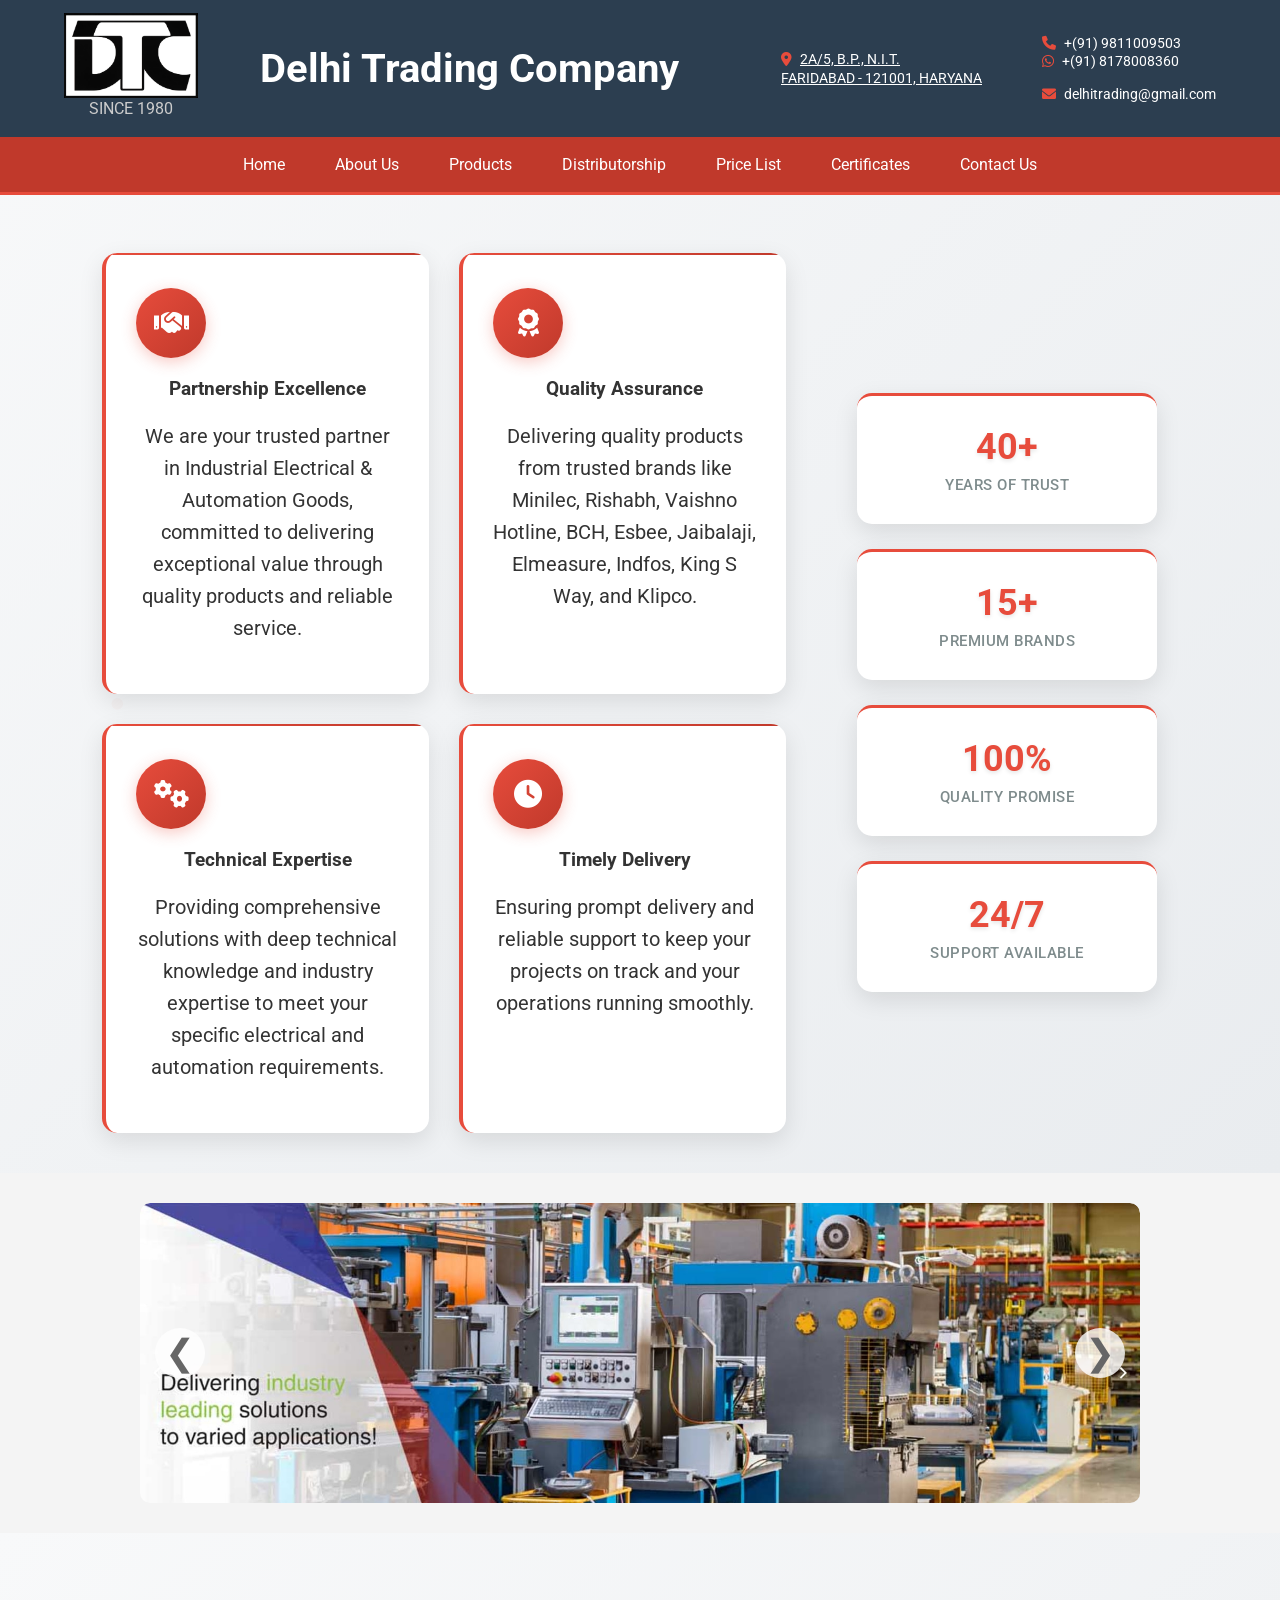
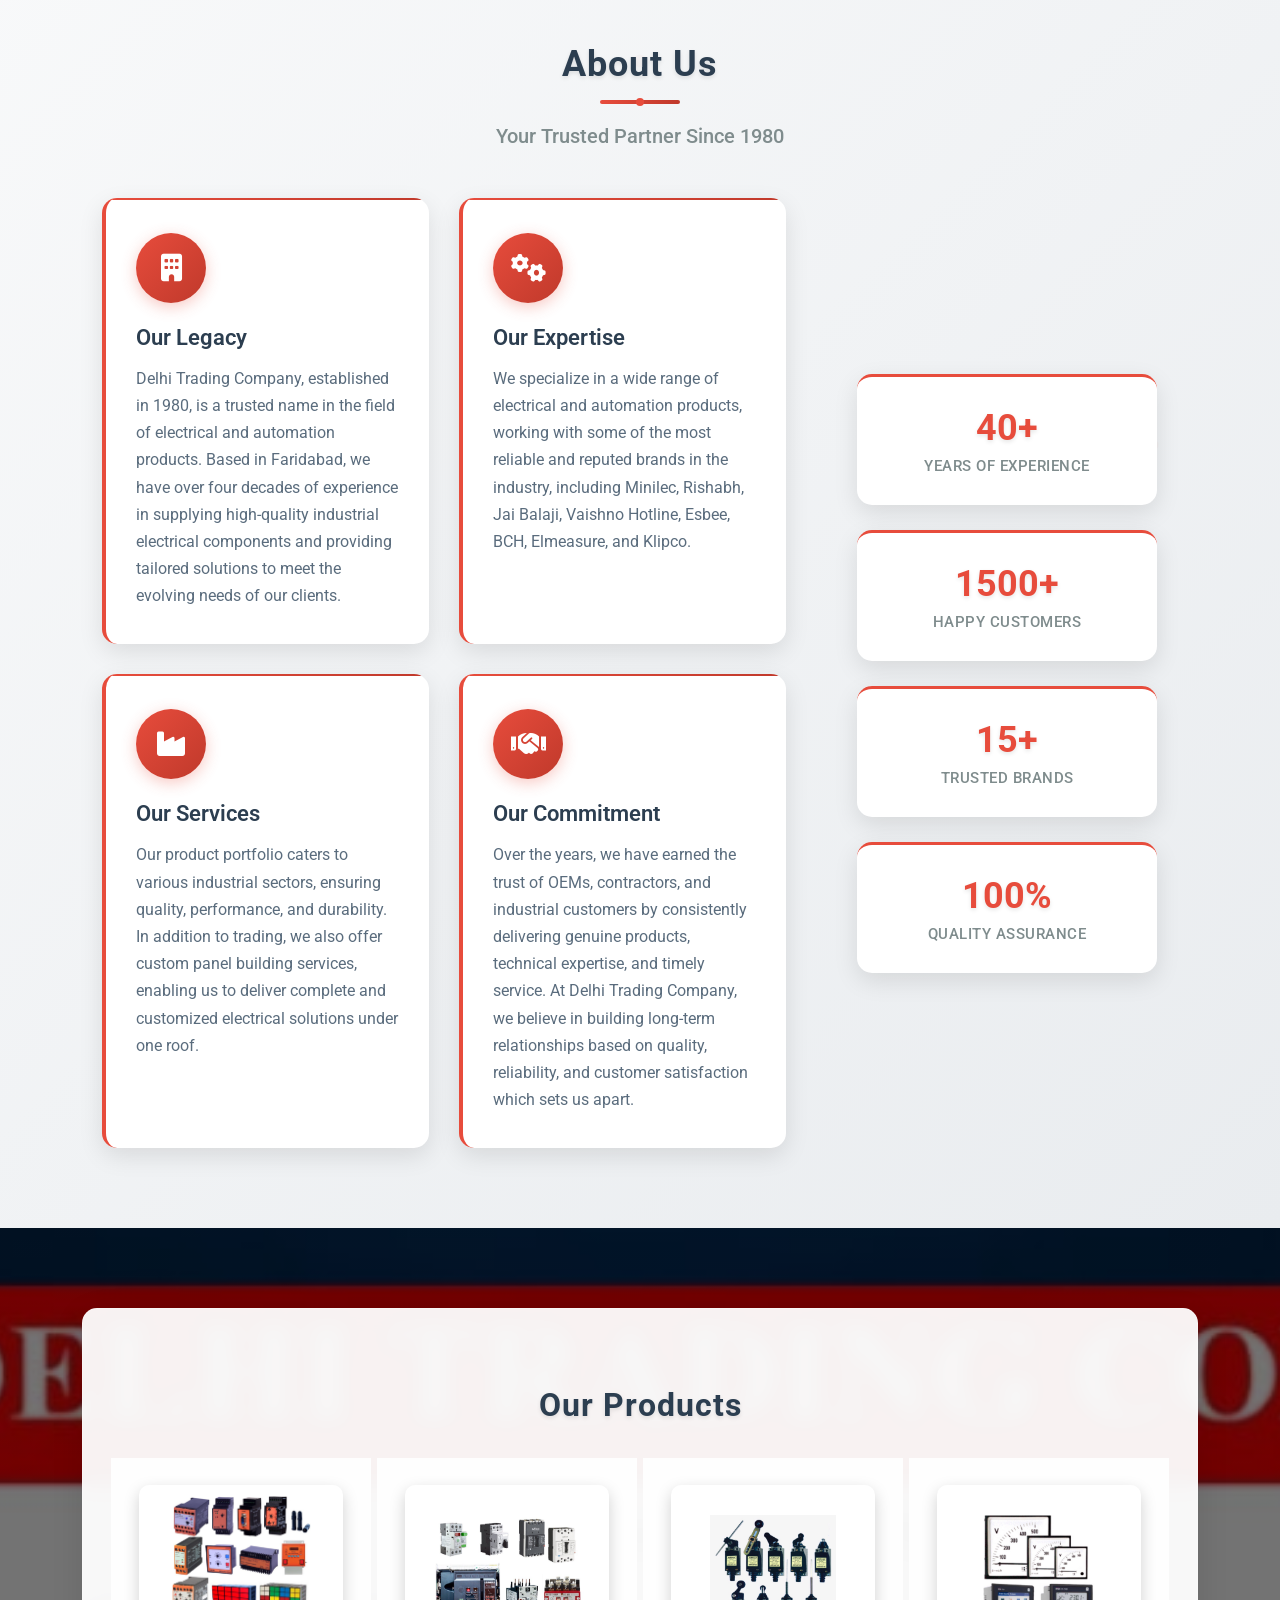
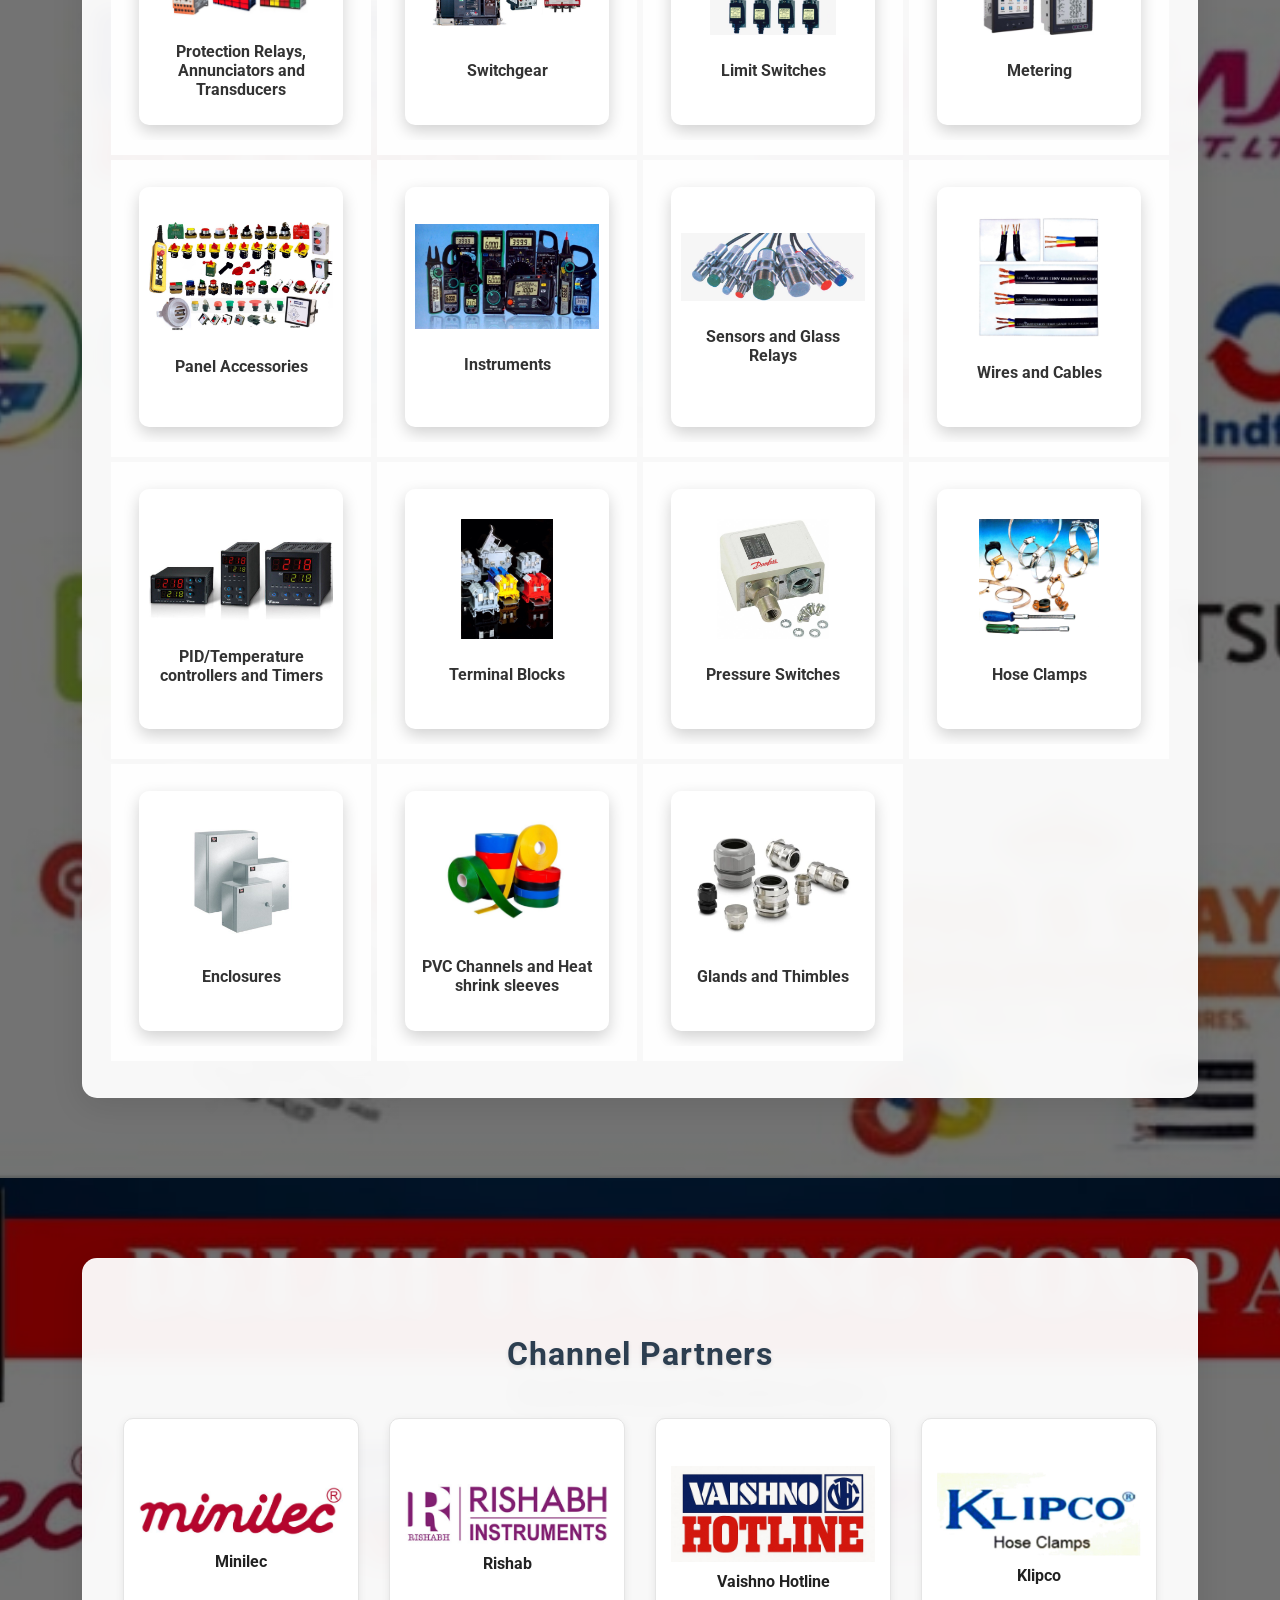
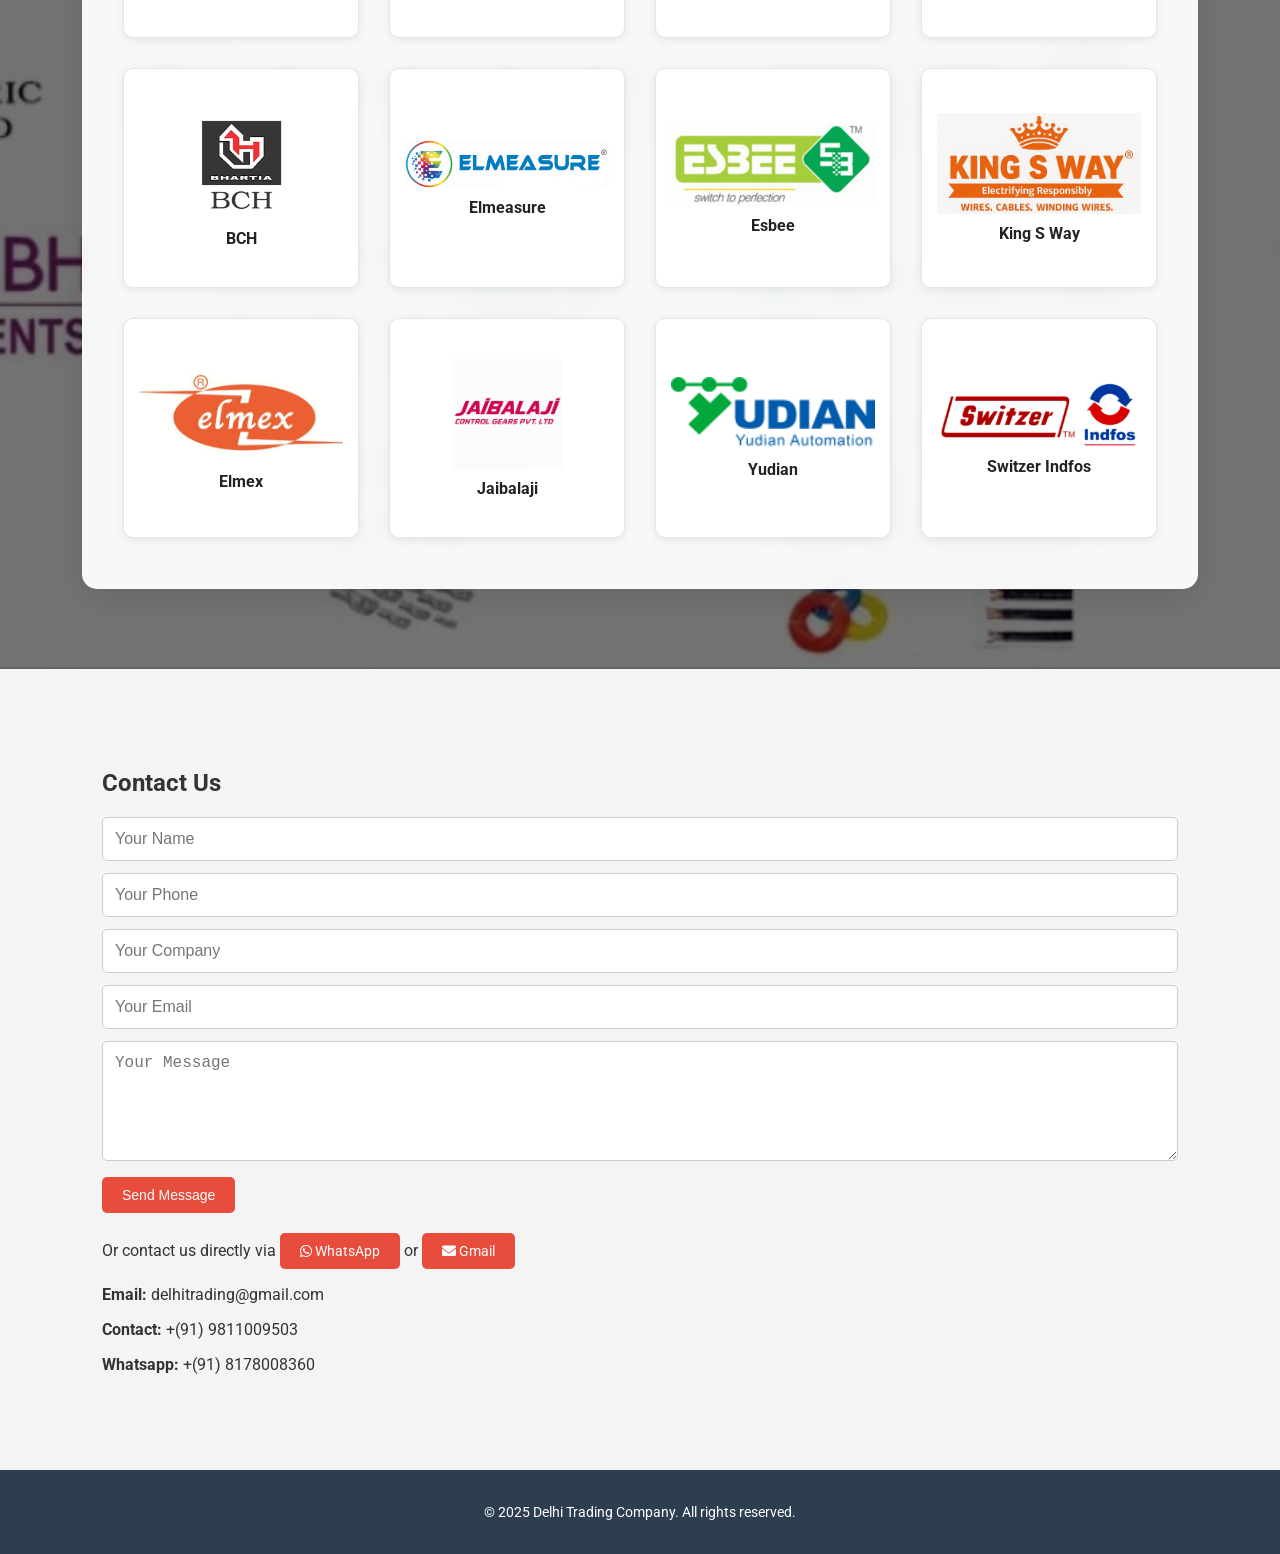
==== commit 4c93af7e: "Add files via upload" ====
--- a/index.html
+++ b/index.html
@@ -36,12 +36,7 @@
       </div>
     </div>
     <nav class="navbar">
-      <div class="nav-toggle" id="navToggle">
-        <span></span>
-        <span></span>
-        <span></span>
-      </div>
-      <ul class="nav-menu" id="navMenu">
+      <ul class="nav-menu">
         <li><a href="#home">Home</a></li>
         <li><a href="#about">About Us</a></li>
         <li><a href="#products">Products</a></li>
@@ -53,11 +48,72 @@
     </nav>
   </header>
 
-  <section id="home" class="hero fade-section">
-    <div class="container narrow">
-      <h2 style="color:black">Our Mission</h2>
-      <p>Your trusted Partner in Industrial Electrical & Automation Goods</p>
-      <p>Delivering quality products from trusted brands like Minilec, Rishabh, Vaishno Hotline, BCH, Esbee, Jaibalaji, Elmeasure, Indfos, King S Way, Klipco.</p>
+  <section id="home" class="hero fade-section mission-section">
+    <div class="container">
+      <div class="mission-content">
+        <div class="mission-header">
+          <h2>Our Mission</h2>
+          <div class="section-divider"></div>
+          <p class="mission-subtitle">Your Trusted Partner in Industrial Excellence</p>
+        </div>
+        
+        <div class="mission-grid">
+          <div class="mission-text">
+            <div class="mission-card">
+              <div class="card-icon">
+                <i class="fas fa-handshake"></i>
+              </div>
+              <h3>Partnership Excellence</h3>
+              <p>We are your trusted partner in Industrial Electrical & Automation Goods, committed to delivering exceptional value through quality products and reliable service.</p>
+            </div>
+            
+            <div class="mission-card">
+              <div class="card-icon">
+                <i class="fas fa-award"></i>
+              </div>
+              <h3>Quality Assurance</h3>
+              <p>Delivering quality products from trusted brands like Minilec, Rishabh, Vaishno Hotline, BCH, Esbee, Jaibalaji, Elmeasure, Indfos, King S Way, and Klipco.</p>
+            </div>
+            
+            <div class="mission-card">
+              <div class="card-icon">
+                <i class="fas fa-cogs"></i>
+              </div>
+              <h3>Technical Expertise</h3>
+              <p>Providing comprehensive solutions with deep technical knowledge and industry expertise to meet your specific electrical and automation requirements.</p>
+            </div>
+            
+            <div class="mission-card">
+              <div class="card-icon">
+                <i class="fas fa-clock"></i>
+              </div>
+              <h3>Timely Delivery</h3>
+              <p>Ensuring prompt delivery and reliable support to keep your projects on track and your operations running smoothly.</p>
+            </div>
+          </div>
+          
+          <div class="mission-stats">
+            <div class="stats-container">
+              <div class="stat-item">
+                <div class="stat-number">40+</div>
+                <div class="stat-label">Years of Trust</div>
+              </div>
+              <div class="stat-item">
+                <div class="stat-number">15+</div>
+                <div class="stat-label">Premium Brands</div>
+              </div>
+              <div class="stat-item">
+                <div class="stat-number">100%</div>
+                <div class="stat-label">Quality Promise</div>
+              </div>
+              <div class="stat-item">
+                <div class="stat-number">24/7</div>
+                <div class="stat-label">Support Available</div>
+              </div>
+            </div>
+          </div>
+        </div>
+      </div>
     </div>
   </section>
 
@@ -467,8 +523,8 @@
             <p class="partner-name">Rishab</p>
           </div>
         </a>
-
-        <a href="Vaishno Hotline Pricelist.pdf" target="_blank" class="card-link">
+        
+        <a href="Vaishno Hotline PriceList.pdf" target="_blank" class="card-link">
           <div class="partner-card">
             <img src="vaishno.jpg" alt="Vaishno Hotline" />
             <p class="partner-name">Vaishno Hotline</p>
@@ -649,42 +705,6 @@
 
   // Remove duplicate interval - already handled by startAutoScroll()
 
-  // Mobile Navigation Toggle
-  const navToggle = document.getElementById('navToggle');
-  const navMenu = document.getElementById('navMenu');
-
-  if (navToggle && navMenu) {
-    navToggle.addEventListener('click', (e) => {
-      e.preventDefault();
-      e.stopPropagation();
-      navMenu.classList.toggle('active');
-      navToggle.classList.toggle('active');
-    });
-
-    // Close mobile menu when clicking on a link
-    document.querySelectorAll('.nav-menu a').forEach(link => {
-      link.addEventListener('click', () => {
-        navMenu.classList.remove('active');
-        navToggle.classList.remove('active');
-      });
-    });
-
-    // Close mobile menu when clicking outside
-    document.addEventListener('click', (e) => {
-      if (!navToggle.contains(e.target) && !navMenu.contains(e.target)) {
-        navMenu.classList.remove('active');
-        navToggle.classList.remove('active');
-      }
-    });
-
-    // Close mobile menu on window resize
-    window.addEventListener('resize', () => {
-      if (window.innerWidth > 767) {
-        navMenu.classList.remove('active');
-        navToggle.classList.remove('active');
-      }
-    });
-  }
   </script>
 </body>
 </html>
--- a/style.css
+++ b/style.css
@@ -98,7 +98,7 @@
   color: #e74c3c;
 }
 
-/* Navbar - Mobile */
+/* Navbar - Always Desktop Style */
 .navbar {
   background-color: #c0392b;
   padding: 8px 0;
@@ -106,72 +106,31 @@
 }
 
 .nav-toggle {
-  display: flex;
-  flex-direction: column;
-  cursor: pointer;
-  padding: 8px;
-  position: absolute;
-  right: 15px;
-  top: 50%;
-  transform: translateY(-50%);
-  z-index: 1001;
-}
-
-.nav-toggle span {
-  width: 25px;
-  height: 3px;
-  background: white;
-  margin: 3px 0;
-  transition: 0.3s;
-  border-radius: 2px;
-}
-
-.nav-toggle.active span:nth-child(1) {
-  transform: rotate(-45deg) translate(-5px, 6px);
-}
-
-.nav-toggle.active span:nth-child(2) {
-  opacity: 0;
-}
-
-.nav-toggle.active span:nth-child(3) {
-  transform: rotate(45deg) translate(-5px, -6px);
+  display: none;
 }
 
 .nav-menu {
   list-style: none;
-  display: none;
-  flex-direction: column;
+  display: flex;
+  flex-wrap: wrap;
   justify-content: center;
   padding: 0;
   margin: 0;
-  gap: 0;
-  position: absolute;
-  top: 100%;
-  left: 0;
-  width: 100%;
-  background-color: #c0392b;
-  box-shadow: 0 4px 6px rgba(0, 0, 0, 0.1);
-  z-index: 1000;
-}
-
-.nav-menu.active {
-  display: flex;
+  gap: 5px;
 }
 
 .navbar li {
   margin: 0;
-  border-bottom: 1px solid rgba(255, 255, 255, 0.1);
 }
 
 .navbar a {
   text-decoration: none;
   color: white;
-  padding: 12px 20px;
-  font-size: 16px;
+  padding: 8px 12px;
+  font-size: 14px;
   transition: background 0.3s ease;
+  border-radius: 4px;
   display: block;
-  width: 100%;
 }
 
 .navbar a:hover {
@@ -385,6 +344,97 @@
   font-size: 16px;
   line-height: 1.6;
   margin-bottom: 15px;
+}
+
+/* Enhanced Mission Section */
+.mission-section {
+  background: linear-gradient(135deg, #f8f9fa 0%, #e9ecef 100%);
+  position: relative;
+  overflow: hidden;
+}
+
+.mission-section::before {
+  content: '';
+  position: absolute;
+  top: 0;
+  left: 0;
+  right: 0;
+  bottom: 0;
+  background: url('data:image/svg+xml,<svg xmlns="http://www.w3.org/2000/svg" viewBox="0 0 100 100"><defs><pattern id="grain" width="100" height="100" patternUnits="userSpaceOnUse"><circle cx="25" cy="25" r="1" fill="%23e74c3c" opacity="0.1"/><circle cx="75" cy="75" r="1" fill="%23e74c3c" opacity="0.1"/><circle cx="50" cy="10" r="0.5" fill="%23e74c3c" opacity="0.1"/><circle cx="10" cy="60" r="0.5" fill="%23e74c3c" opacity="0.1"/><circle cx="90" cy="40" r="0.5" fill="%23e74c3c" opacity="0.1"/></pattern></defs><rect width="100" height="100" fill="url(%23grain)"/></svg>');
+  opacity: 0.3;
+  z-index: 1;
+}
+
+.mission-content {
+  position: relative;
+  z-index: 2;
+}
+
+.mission-header {
+  text-align: center;
+  margin-bottom: 50px;
+}
+
+.mission-header h2 {
+  font-size: 32px;
+  color: #2c3e50;
+  margin-bottom: 15px;
+  font-weight: 700;
+  text-shadow: 0 2px 4px rgba(0, 0, 0, 0.1);
+  letter-spacing: 1px;
+}
+
+.mission-subtitle {
+  font-size: 18px;
+  color: #7f8c8d;
+  font-weight: 500;
+  margin: 0;
+}
+
+.mission-grid {
+  display: grid;
+  grid-template-columns: 1fr;
+  gap: 40px;
+  align-items: center;
+}
+
+.mission-text {
+  display: grid;
+  grid-template-columns: 1fr;
+  gap: 25px;
+}
+
+.mission-card {
+  background: white;
+  padding: 30px 25px;
+  border-radius: 15px;
+  box-shadow: 0 8px 25px rgba(0, 0, 0, 0.1);
+  transition: all 0.3s ease;
+  border-left: 4px solid #e74c3c;
+  position: relative;
+  overflow: hidden;
+}
+
+.mission-card::before {
+  content: '';
+  position: absolute;
+  top: 0;
+  left: 0;
+  right: 0;
+  height: 2px;
+  background: linear-gradient(90deg, #e74c3c, #c0392b);
+}
+
+.mission-card:hover {
+  transform: translateY(-5px);
+  box-shadow: 0 15px 35px rgba(0, 0, 0, 0.15);
+}
+
+.mission-stats {
+  display: flex;
+  justify-content: center;
+  align-items: center;
+  align-self: center;
 }
 
 /* Grid System */
@@ -874,19 +924,19 @@
   }
   
   .section {
-    padding: 40px 15px;
+    padding: 60px 20px;
   }
   
   .hero {
-    padding: 30px 15px 20px 15px;
+    padding: 60px 20px 40px 20px;
   }
   
   .hero h2 {
-    font-size: 24px;
+    font-size: 32px;
   }
   
   .hero p {
-    font-size: 16px;
+    font-size: 18px;
   }
   
   .grid {
@@ -1095,6 +1145,25 @@
   }
   
   .about-card {
+    padding: 35px 30px;
+  }
+  
+  .mission-grid {
+    grid-template-columns: 2fr 1fr;
+    gap: 50px;
+    align-items: center;
+  }
+  
+  .mission-text {
+    grid-template-columns: repeat(2, 1fr);
+    gap: 30px;
+  }
+  
+  .about-card {
+    padding: 35px 30px;
+  }
+  
+  .mission-card {
     padding: 35px 30px;
   }
   
@@ -1238,135 +1307,93 @@
   }
 }
 
-/* Touch-friendly improvements for mobile */
+/* Force desktop view on all devices */
 @media (max-width: 767px) {
-  .scroll-section {
-    scroll-margin-top: 60px;
-  }
-  
-  .header-top-flex {
-    padding: 6px 0;
-    gap: 4px;
-  }
-  
-  .logo-img-large {
-    height: 40px;
-  }
-  
-  .firm-name-large {
+  .container {
+    width: 90%;
+    padding: 0 20px;
+  }
+  
+  .section {
+    padding: 60px 20px;
+  }
+  
+  .hero {
+    padding: 60px 20px 40px 20px;
+  }
+  
+  .hero h2 {
+    font-size: 32px;
+  }
+  
+  .hero p {
+    font-size: 18px;
+  }
+  
+  .grid {
+    grid-template-columns: repeat(2, 1fr);
+    gap: 25px;
+  }
+  
+  .card-inner {
+    height: 220px;
+  }
+  
+  .card-front img {
+    max-height: 100px;
+  }
+  
+  .card-back ul li {
+    font-size: 13px;
+  }
+  
+  .partner-card {
+    height: 200px;
+  }
+  
+  .partner-card img {
+    max-height: 100px;
+  }
+  
+  .partner-name {
     font-size: 16px;
   }
   
-  .since {
-    font-size: 9px;
-  }
-  
-  .centered-info,
-  .contact-info {
-    font-size: 9px;
-    line-height: 1.2;
-  }
-  
-  .navbar {
-    padding: 6px 0;
-  }
-  
-  .nav-toggle {
-    display: flex;
-  }
-  
-  .nav-menu {
-    position: absolute;
-    left: 0;
-    top: 100%;
-    flex-direction: column;
-    background-color: #c0392b;
-    width: 100%;
-    text-align: center;
-    transition: all 0.3s ease;
-    box-shadow: 0 4px 6px rgba(0, 0, 0, 0.1);
-    padding: 0;
-    gap: 0;
-    opacity: 0;
-    visibility: hidden;
-    transform: translateY(-10px);
-  }
-  
-  .nav-menu.active {
-    opacity: 1;
-    visibility: visible;
-    transform: translateY(0);
-  }
-  
-  .nav-menu li {
-    margin: 0;
-    border-bottom: 1px solid rgba(255, 255, 255, 0.1);
-  }
-  
-  .navbar a {
-    padding: 12px 20px;
-    font-size: 16px;
-    display: block;
-    width: 100%;
-  }
-  
-  .btn {
-    padding: 12px 24px;
-    font-size: 16px;
-    min-height: 44px;
-    display: flex;
-    align-items: center;
-    justify-content: center;
+  .slider-container {
+    height: 250px;
   }
   
   .slider-btn {
-    width: 44px;
-    height: 44px;
-    font-size: 20px;
-  }
-  
-  .card {
-    min-height: 200px;
-  }
-  
-  .partner-card {
-    min-height: 160px;
-  }
-  
-  .price-card {
-    min-height: 200px;
-  }
-  
-  .contact-form input,
-  .contact-form textarea {
-    font-size: 16px;
-    padding: 14px;
-  }
-  
-  .section {
-    padding: 25px 15px;
+    font-size: 28px;
+    width: 45px;
+    height: 45px;
+  }
+  
+  .cert-grid {
+    grid-template-columns: repeat(2, 1fr);
+    gap: 30px;
+  }
+  
+  .cert-card img {
+    max-height: 400px;
   }
   
   .bg-overlay {
-    padding: 25px 15px;
-    border-radius: 10px;
+    padding: 35px 25px;
+    border-radius: 12px;
   }
   
   .product-title {
-    font-size: 22px;
-    margin-bottom: 25px;
+    font-size: 26px;
+    margin-bottom: 35px;
   }
   
   .about-header h2 {
-    font-size: 24px;
-  }
-  
-  .about-subtitle {
-    font-size: 16px;
+    font-size: 28px;
   }
   
   .about-grid {
-    gap: 30px;
+    gap: 35px;
   }
   
   .about-text {
@@ -1374,29 +1401,12 @@
   }
   
   .about-card {
-    padding: 20px 15px;
-  }
-  
-  .card-icon {
-    width: 50px;
-    height: 50px;
-  }
-  
-  .card-icon i {
-    font-size: 20px;
-  }
-  
-  .about-card h3 {
-    font-size: 18px;
-  }
-  
-  .about-card p {
-    font-size: 14px;
+    padding: 25px 20px;
   }
   
   .stats-container {
     grid-template-columns: repeat(2, 1fr);
-    gap: 15px;
+    gap: 20px;
   }
   
   .stat-item {
@@ -1404,122 +1414,88 @@
   }
   
   .stat-number {
+    font-size: 28px;
+  }
+  
+  .price-grid {
+    grid-template-columns: repeat(2, 1fr);
+    gap: 25px;
+  }
+  
+  .price-card img {
+    max-height: 140px;
+  }
+  
+  .price-card h3 {
+    font-size: 20px;
+  }
+  
+  .price-card .btn {
+    padding: 10px 18px;
+    font-size: 16px;
+  }
+  
+  .mission-header h2 {
     font-size: 24px;
   }
   
-  .stat-label {
-    font-size: 12px;
-  }
-  
-  /* Additional mobile improvements */
-  .container.narrow {
-    padding-top: 80px;
-  }
-  
-  .hero h2 {
+  .mission-subtitle {
+    font-size: 16px;
+  }
+  
+  .mission-grid {
+    gap: 30px;
+  }
+  
+  .mission-text {
+    gap: 20px;
+  }
+  
+  .mission-card {
+    padding: 20px 15px;
+  }
+}
+
+/* Mission Section Responsive Styles */
+@media (min-width: 768px) {
+  .mission-header h2 {
+    font-size: 28px;
+  }
+  
+  .mission-grid {
+    gap: 35px;
+  }
+  
+  .mission-text {
+    gap: 20px;
+  }
+  
+  .mission-card {
+    padding: 25px 20px;
+  }
+}
+
+@media (min-width: 1024px) {
+  .mission-header h2 {
+    font-size: 36px;
+  }
+  
+  .mission-subtitle {
     font-size: 20px;
-    margin-bottom: 10px;
-  }
-  
-  .hero p {
-    font-size: 14px;
-    line-height: 1.5;
-  }
-  
-  .slider-container {
-    height: 150px;
-  }
-  
-  .slider-btn {
-    width: 35px;
-    height: 35px;
-    font-size: 16px;
-  }
-  
-  .card-inner {
-    height: 180px;
-  }
-  
-  .card-front img {
-    max-height: 60px;
-  }
-  
-  .card-back ul li {
-    font-size: 11px;
-  }
-  
-  .partner-card {
-    height: 140px;
-  }
-  
-  .partner-card img {
-    max-height: 60px;
-  }
-  
-  .partner-name {
-    font-size: 12px;
-  }
-}
-
-/* Landscape mobile orientation */
-@media (max-width: 767px) and (orientation: landscape) {
-  .header-top-flex {
-    flex-direction: row;
-    justify-content: space-between;
+  }
+  
+  .mission-grid {
+    grid-template-columns: 2fr 1fr;
+    gap: 50px;
     align-items: center;
-    padding: 4px 0;
-  }
-  
-  .firm-name-wrap {
-    order: 0;
-    flex: 1;
-    text-align: center;
-  }
-  
-  .firm-name-large {
-    font-size: 16px;
-  }
-  
-  .logo-img-large {
-    height: 35px;
-  }
-  
-  .since {
-    font-size: 8px;
-  }
-  
-  .centered-info,
-  .contact-info {
-    font-size: 8px;
-    text-align: left;
-    margin-left: 10px;
-  }
-  
-  .navbar {
-    padding: 4px 0;
-  }
-  
-  .nav-menu {
-    position: absolute;
-    top: 100%;
-    left: 0;
-    width: 100%;
-    background-color: #c0392b;
-    flex-direction: column;
-    display: none;
-  }
-  
-  .nav-menu.active {
-    display: flex;
-  }
-  
-  .navbar ul {
-    flex-wrap: nowrap;
-    overflow-x: auto;
-    -webkit-overflow-scrolling: touch;
-  }
-  
-  .navbar li {
-    flex-shrink: 0;
+  }
+  
+  .mission-text {
+    grid-template-columns: repeat(2, 1fr);
+    gap: 30px;
+  }
+  
+  .mission-card {
+    padding: 35px 30px;
   }
 }
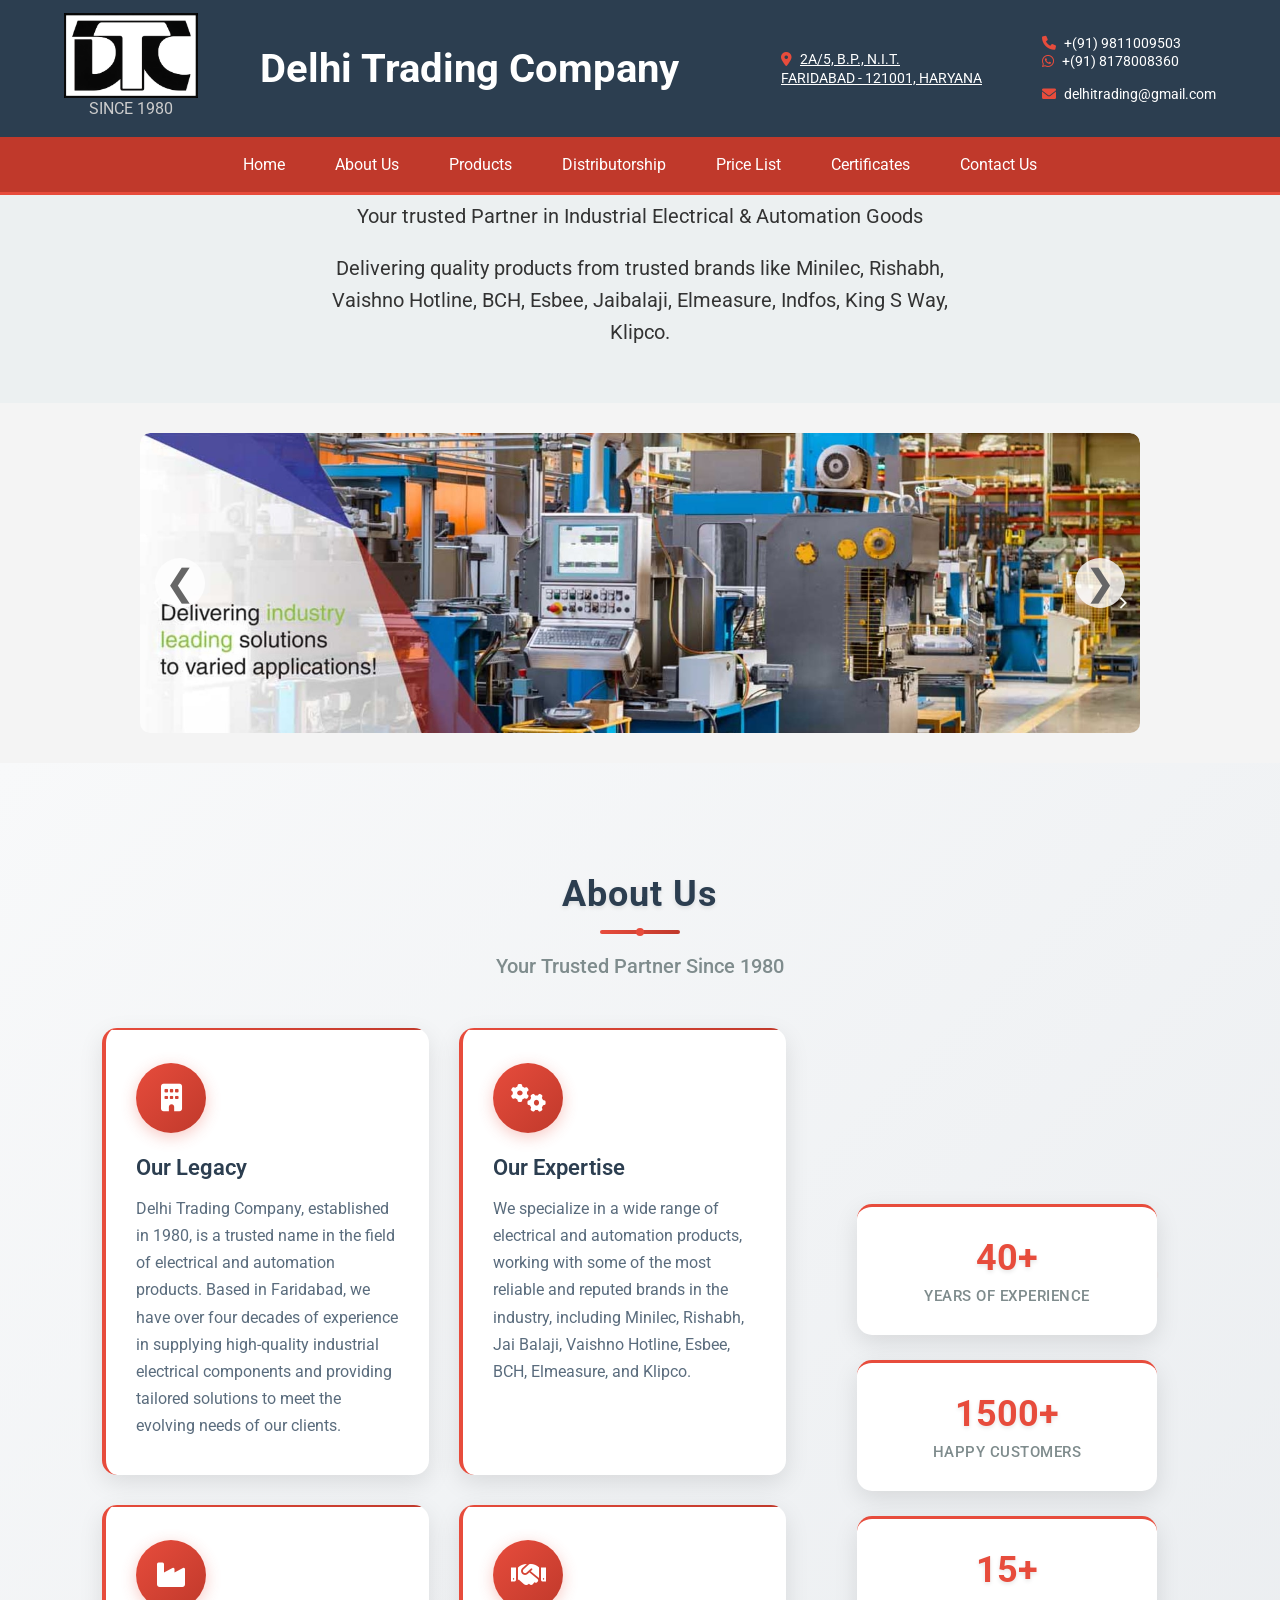
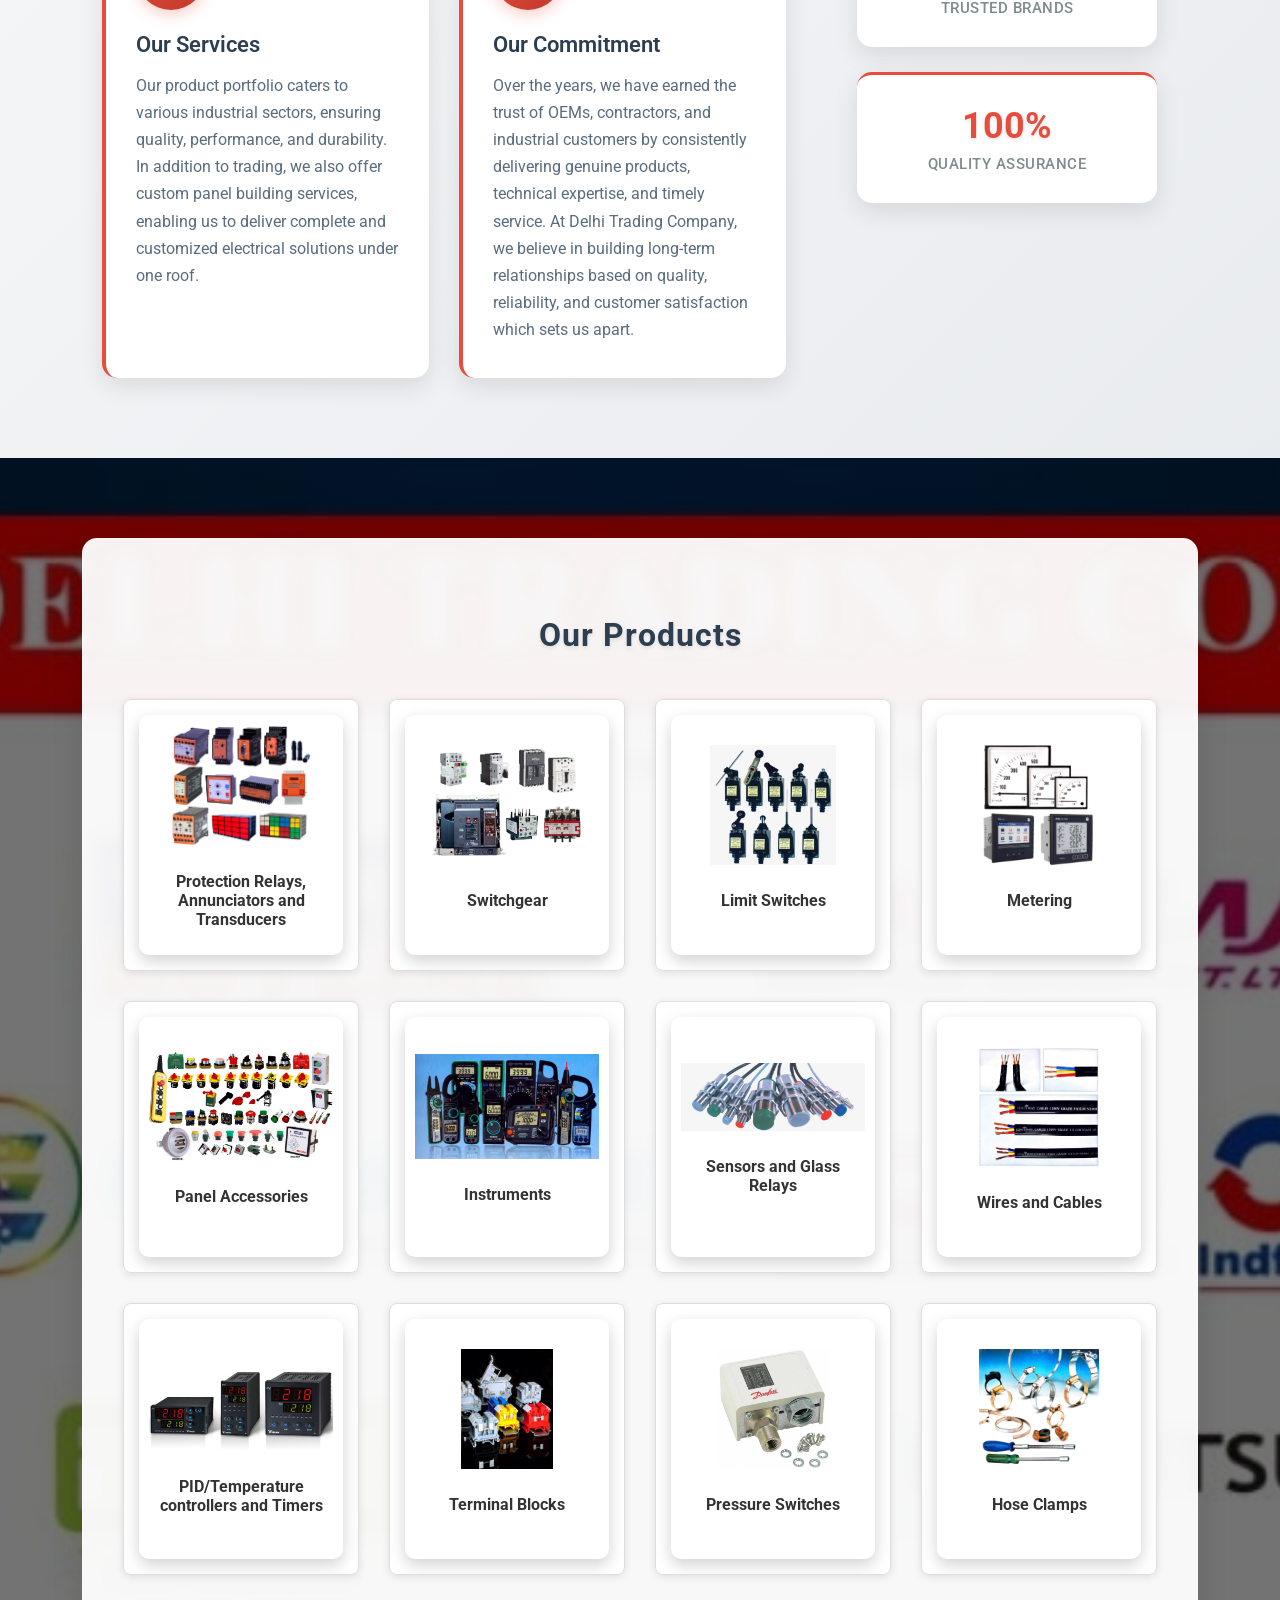
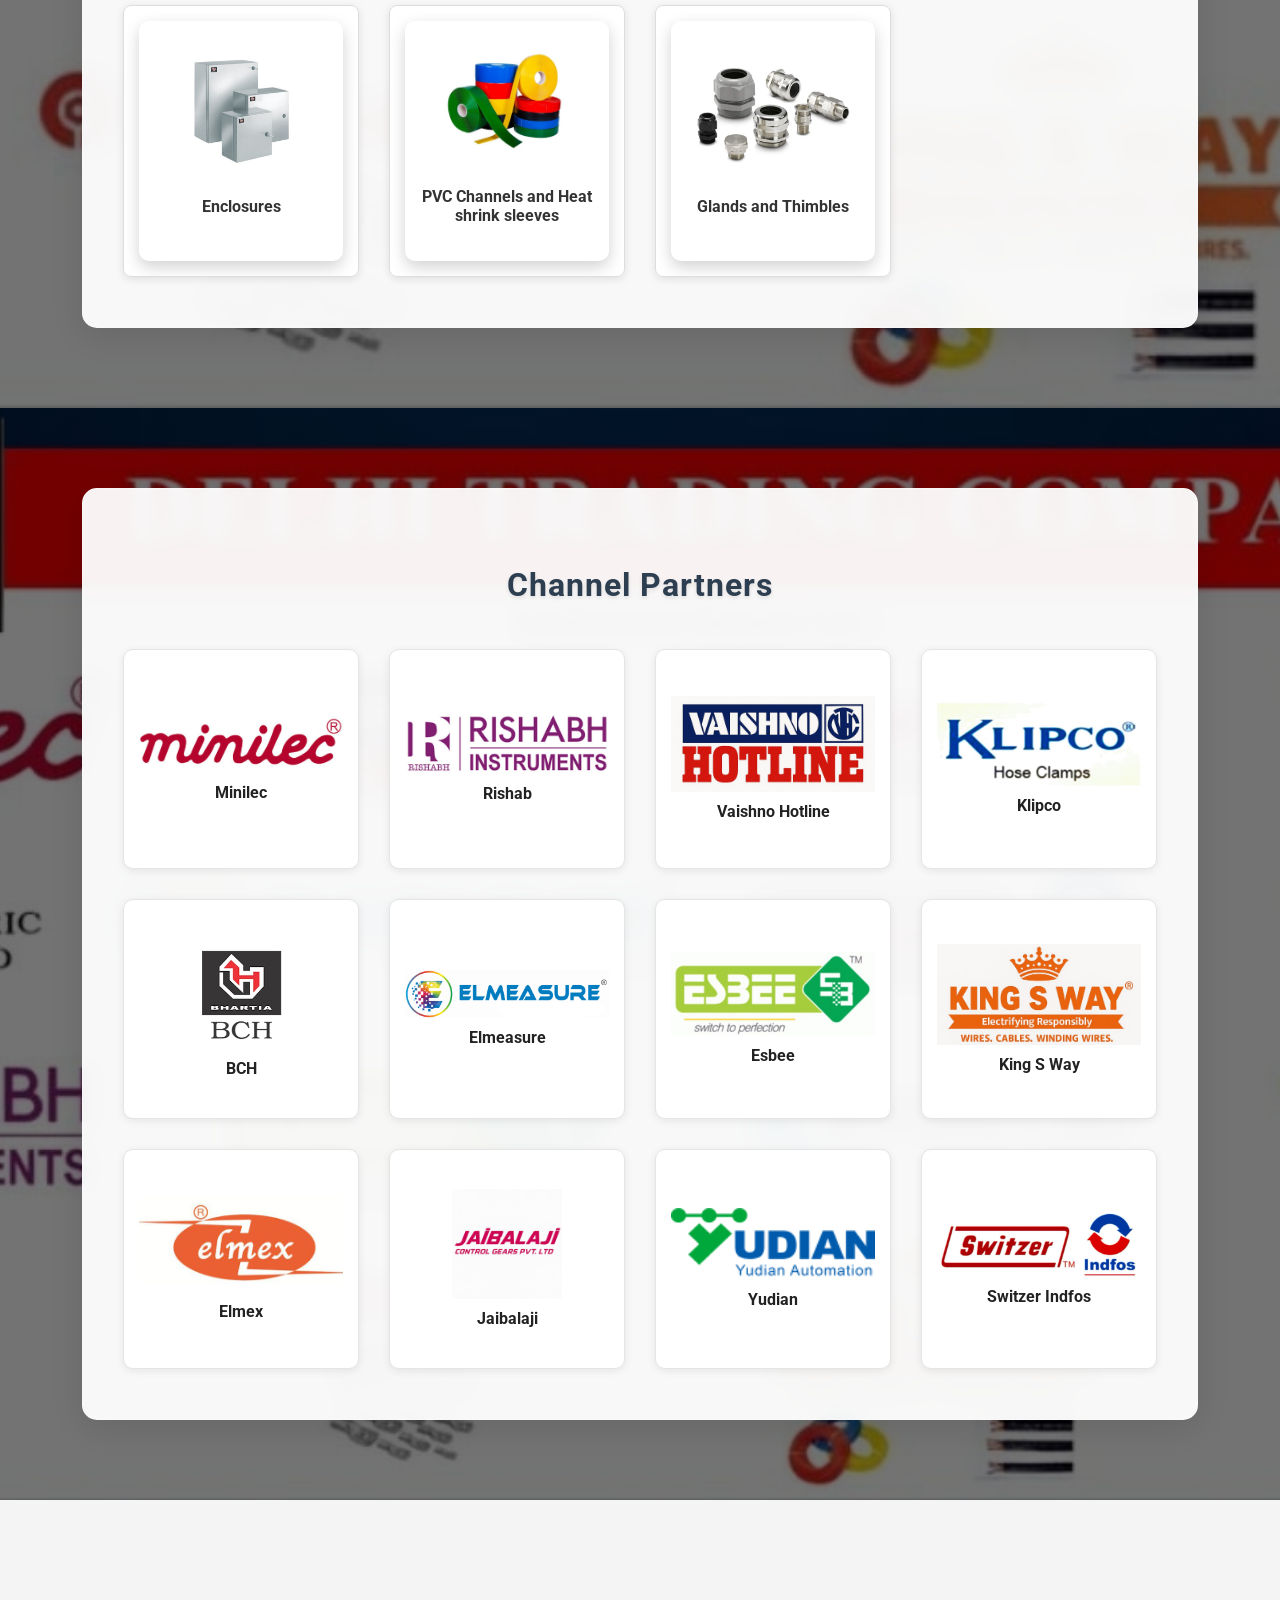
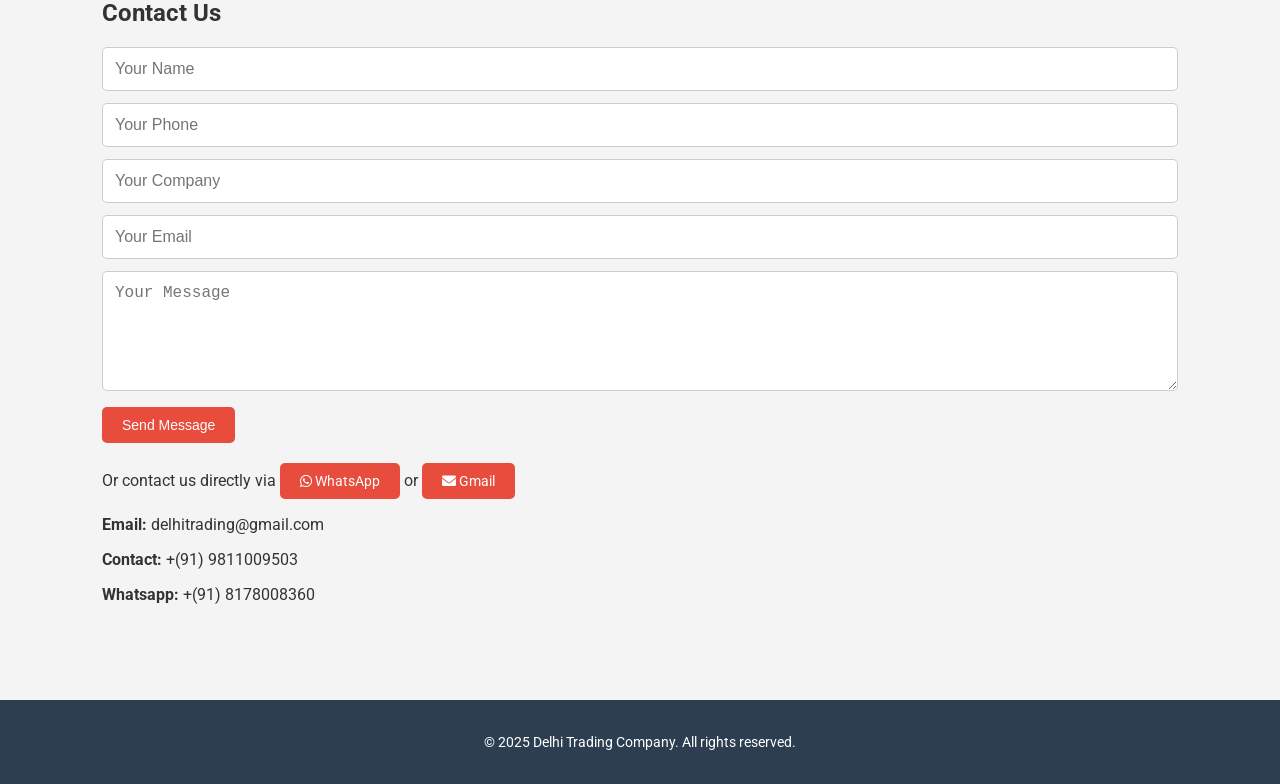
==== commit 205dd211: "Add files via upload" ====
--- a/index.html
+++ b/index.html
@@ -48,72 +48,10 @@
     </nav>
   </header>
 
-  <section id="home" class="hero fade-section mission-section">
-    <div class="container">
-      <div class="mission-content">
-        <div class="mission-header">
-          <h2>Our Mission</h2>
-          <div class="section-divider"></div>
-          <p class="mission-subtitle">Your Trusted Partner in Industrial Excellence</p>
-        </div>
-        
-        <div class="mission-grid">
-          <div class="mission-text">
-            <div class="mission-card">
-              <div class="card-icon">
-                <i class="fas fa-handshake"></i>
-              </div>
-              <h3>Partnership Excellence</h3>
-              <p>We are your trusted partner in Industrial Electrical & Automation Goods, committed to delivering exceptional value through quality products and reliable service.</p>
-            </div>
-            
-            <div class="mission-card">
-              <div class="card-icon">
-                <i class="fas fa-award"></i>
-              </div>
-              <h3>Quality Assurance</h3>
-              <p>Delivering quality products from trusted brands like Minilec, Rishabh, Vaishno Hotline, BCH, Esbee, Jaibalaji, Elmeasure, Indfos, King S Way, and Klipco.</p>
-            </div>
-            
-            <div class="mission-card">
-              <div class="card-icon">
-                <i class="fas fa-cogs"></i>
-              </div>
-              <h3>Technical Expertise</h3>
-              <p>Providing comprehensive solutions with deep technical knowledge and industry expertise to meet your specific electrical and automation requirements.</p>
-            </div>
-            
-            <div class="mission-card">
-              <div class="card-icon">
-                <i class="fas fa-clock"></i>
-              </div>
-              <h3>Timely Delivery</h3>
-              <p>Ensuring prompt delivery and reliable support to keep your projects on track and your operations running smoothly.</p>
-            </div>
-          </div>
-          
-          <div class="mission-stats">
-            <div class="stats-container">
-              <div class="stat-item">
-                <div class="stat-number">40+</div>
-                <div class="stat-label">Years of Trust</div>
-              </div>
-              <div class="stat-item">
-                <div class="stat-number">15+</div>
-                <div class="stat-label">Premium Brands</div>
-              </div>
-              <div class="stat-item">
-                <div class="stat-number">100%</div>
-                <div class="stat-label">Quality Promise</div>
-              </div>
-              <div class="stat-item">
-                <div class="stat-number">24/7</div>
-                <div class="stat-label">Support Available</div>
-              </div>
-            </div>
-          </div>
-        </div>
-      </div>
+  <section id="home" class="hero fade-section">
+    <div class="container narrow">
+      <p>Your trusted Partner in Industrial Electrical & Automation Goods</p>
+      <p>Delivering quality products from trusted brands like Minilec, Rishabh, Vaishno Hotline, BCH, Esbee, Jaibalaji, Elmeasure, Indfos, King S Way, Klipco.</p>
     </div>
   </section>
 
--- a/style.css
+++ b/style.css
@@ -346,96 +346,6 @@
   margin-bottom: 15px;
 }
 
-/* Enhanced Mission Section */
-.mission-section {
-  background: linear-gradient(135deg, #f8f9fa 0%, #e9ecef 100%);
-  position: relative;
-  overflow: hidden;
-}
-
-.mission-section::before {
-  content: '';
-  position: absolute;
-  top: 0;
-  left: 0;
-  right: 0;
-  bottom: 0;
-  background: url('data:image/svg+xml,<svg xmlns="http://www.w3.org/2000/svg" viewBox="0 0 100 100"><defs><pattern id="grain" width="100" height="100" patternUnits="userSpaceOnUse"><circle cx="25" cy="25" r="1" fill="%23e74c3c" opacity="0.1"/><circle cx="75" cy="75" r="1" fill="%23e74c3c" opacity="0.1"/><circle cx="50" cy="10" r="0.5" fill="%23e74c3c" opacity="0.1"/><circle cx="10" cy="60" r="0.5" fill="%23e74c3c" opacity="0.1"/><circle cx="90" cy="40" r="0.5" fill="%23e74c3c" opacity="0.1"/></pattern></defs><rect width="100" height="100" fill="url(%23grain)"/></svg>');
-  opacity: 0.3;
-  z-index: 1;
-}
-
-.mission-content {
-  position: relative;
-  z-index: 2;
-}
-
-.mission-header {
-  text-align: center;
-  margin-bottom: 50px;
-}
-
-.mission-header h2 {
-  font-size: 32px;
-  color: #2c3e50;
-  margin-bottom: 15px;
-  font-weight: 700;
-  text-shadow: 0 2px 4px rgba(0, 0, 0, 0.1);
-  letter-spacing: 1px;
-}
-
-.mission-subtitle {
-  font-size: 18px;
-  color: #7f8c8d;
-  font-weight: 500;
-  margin: 0;
-}
-
-.mission-grid {
-  display: grid;
-  grid-template-columns: 1fr;
-  gap: 40px;
-  align-items: center;
-}
-
-.mission-text {
-  display: grid;
-  grid-template-columns: 1fr;
-  gap: 25px;
-}
-
-.mission-card {
-  background: white;
-  padding: 30px 25px;
-  border-radius: 15px;
-  box-shadow: 0 8px 25px rgba(0, 0, 0, 0.1);
-  transition: all 0.3s ease;
-  border-left: 4px solid #e74c3c;
-  position: relative;
-  overflow: hidden;
-}
-
-.mission-card::before {
-  content: '';
-  position: absolute;
-  top: 0;
-  left: 0;
-  right: 0;
-  height: 2px;
-  background: linear-gradient(90deg, #e74c3c, #c0392b);
-}
-
-.mission-card:hover {
-  transform: translateY(-5px);
-  box-shadow: 0 15px 35px rgba(0, 0, 0, 0.15);
-}
-
-.mission-stats {
-  display: flex;
-  justify-content: center;
-  align-items: center;
-  align-self: center;
-}
 
 /* Grid System */
 .grid {
@@ -1148,25 +1058,6 @@
     padding: 35px 30px;
   }
   
-  .mission-grid {
-    grid-template-columns: 2fr 1fr;
-    gap: 50px;
-    align-items: center;
-  }
-  
-  .mission-text {
-    grid-template-columns: repeat(2, 1fr);
-    gap: 30px;
-  }
-  
-  .about-card {
-    padding: 35px 30px;
-  }
-  
-  .mission-card {
-    padding: 35px 30px;
-  }
-  
   .card-icon {
     width: 70px;
     height: 70px;
@@ -1307,8 +1198,59 @@
   }
 }
 
-/* Force desktop view on all devices */
+/* Mobile Header - Horizontal Layout with Reduced Height */
 @media (max-width: 767px) {
+  .header-top-flex {
+    flex-direction: row;
+    align-items: center;
+    justify-content: space-between;
+    padding: 4px 0;
+    gap: 10px;
+  }
+  
+  .logo-wrap {
+    order: 0;
+    margin-top: 0;
+  }
+  
+  .logo-img-large {
+    height: 35px;
+  }
+  
+  .since {
+    font-size: 8px;
+    margin-top: 0;
+  }
+  
+  .firm-name-wrap {
+    order: 1;
+    flex: 1;
+    text-align: center;
+  }
+  
+  .firm-name-large {
+    font-size: 14px;
+    line-height: 1.1;
+  }
+  
+  .centered-info,
+  .contact-info {
+    order: 2;
+    font-size: 8px;
+    line-height: 1.2;
+    text-align: left;
+    margin-left: 5px;
+  }
+  
+  .navbar {
+    padding: 4px 0;
+  }
+  
+  .navbar a {
+    padding: 6px 8px;
+    font-size: 12px;
+  }
+  
   .container {
     width: 90%;
     padding: 0 20px;
@@ -1435,67 +1377,4 @@
     font-size: 16px;
   }
   
-  .mission-header h2 {
-    font-size: 24px;
-  }
-  
-  .mission-subtitle {
-    font-size: 16px;
-  }
-  
-  .mission-grid {
-    gap: 30px;
-  }
-  
-  .mission-text {
-    gap: 20px;
-  }
-  
-  .mission-card {
-    padding: 20px 15px;
-  }
-}
-
-/* Mission Section Responsive Styles */
-@media (min-width: 768px) {
-  .mission-header h2 {
-    font-size: 28px;
-  }
-  
-  .mission-grid {
-    gap: 35px;
-  }
-  
-  .mission-text {
-    gap: 20px;
-  }
-  
-  .mission-card {
-    padding: 25px 20px;
-  }
-}
-
-@media (min-width: 1024px) {
-  .mission-header h2 {
-    font-size: 36px;
-  }
-  
-  .mission-subtitle {
-    font-size: 20px;
-  }
-  
-  .mission-grid {
-    grid-template-columns: 2fr 1fr;
-    gap: 50px;
-    align-items: center;
-  }
-  
-  .mission-text {
-    grid-template-columns: repeat(2, 1fr);
-    gap: 30px;
-  }
-  
-  .mission-card {
-    padding: 35px 30px;
-  }
 }
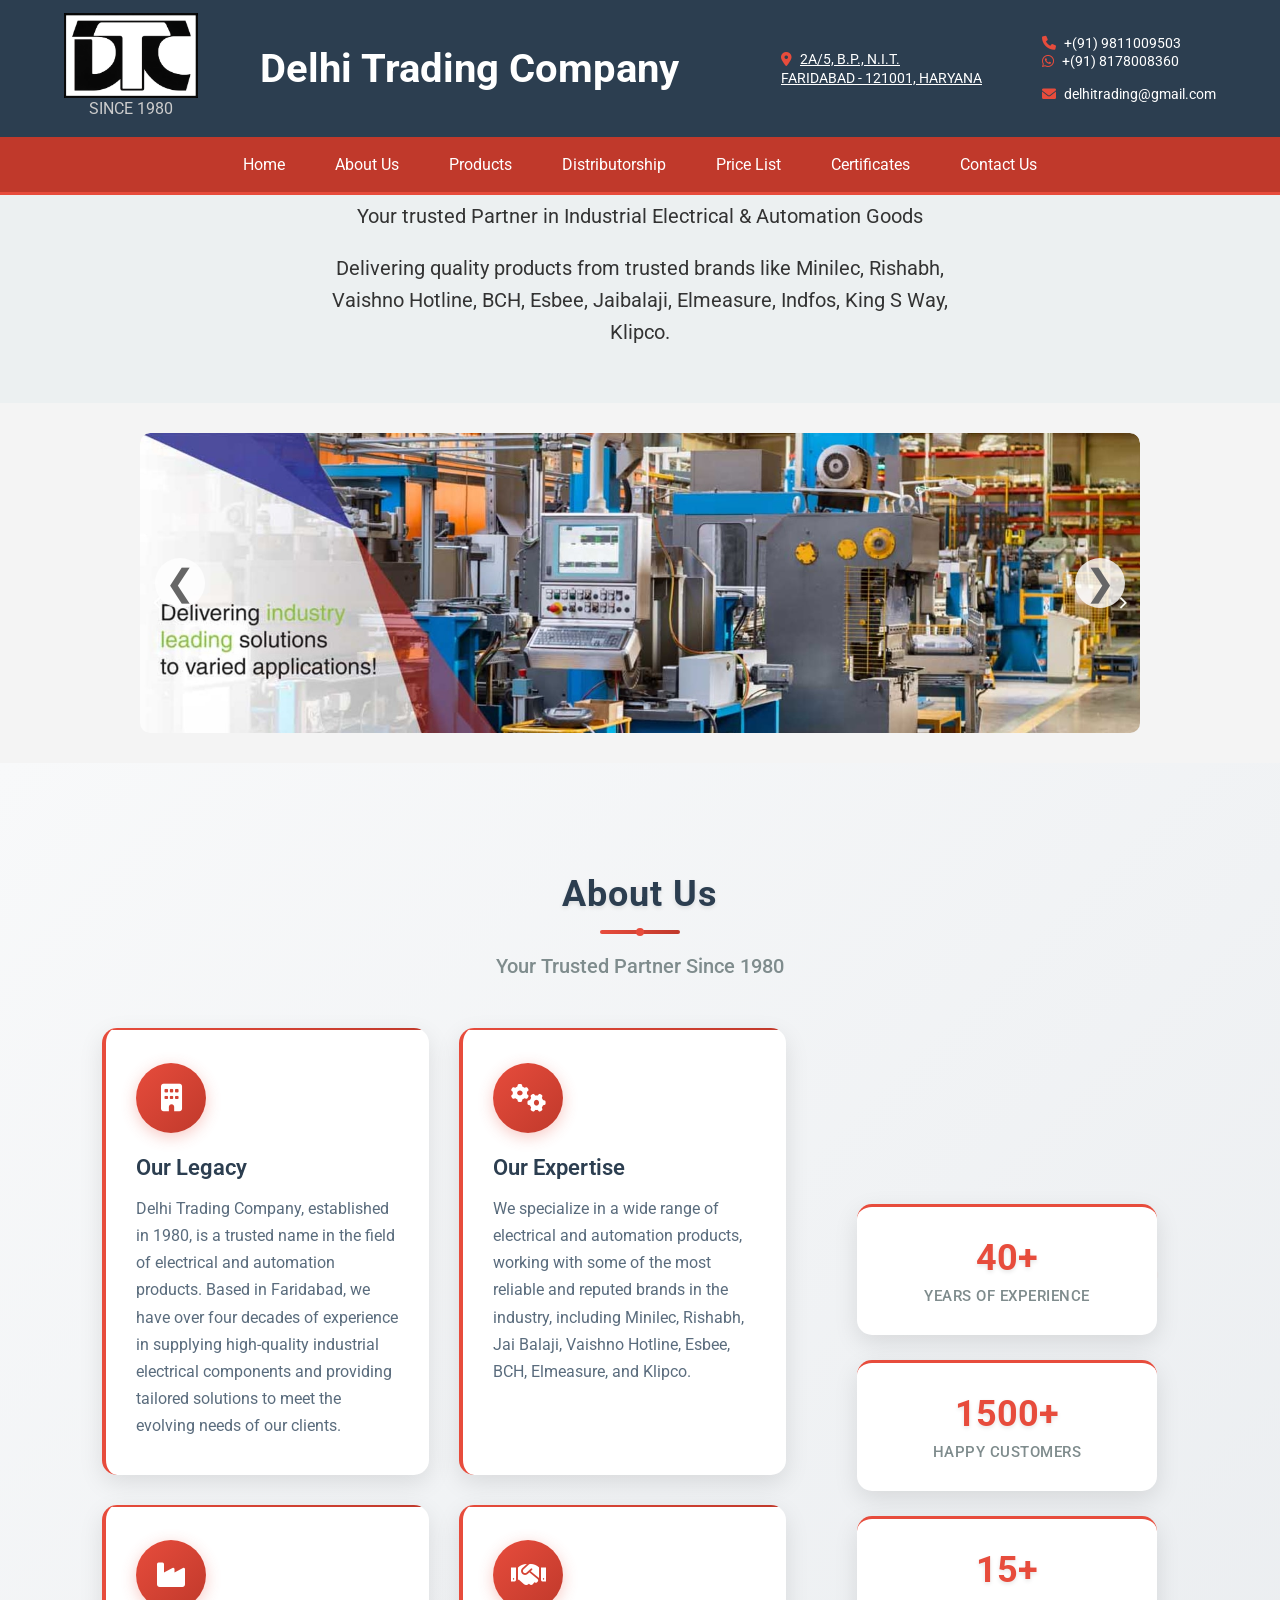
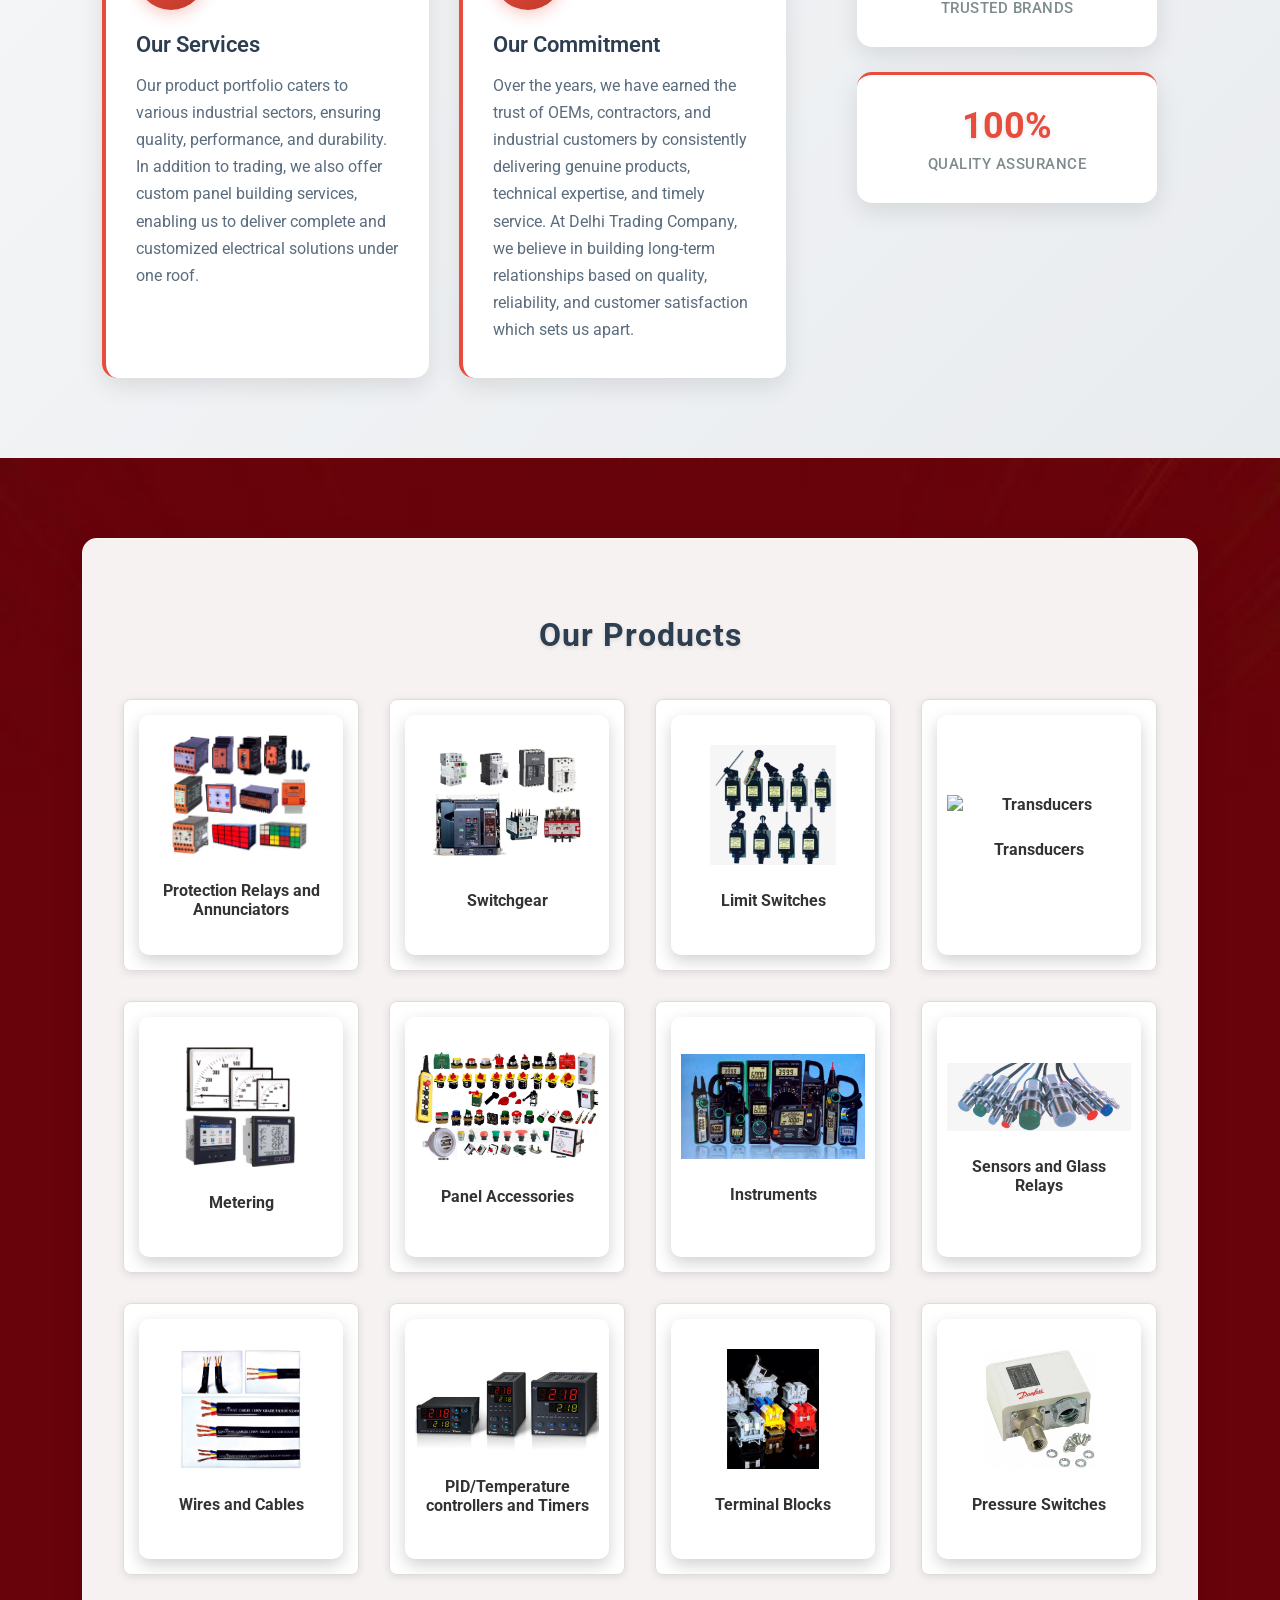
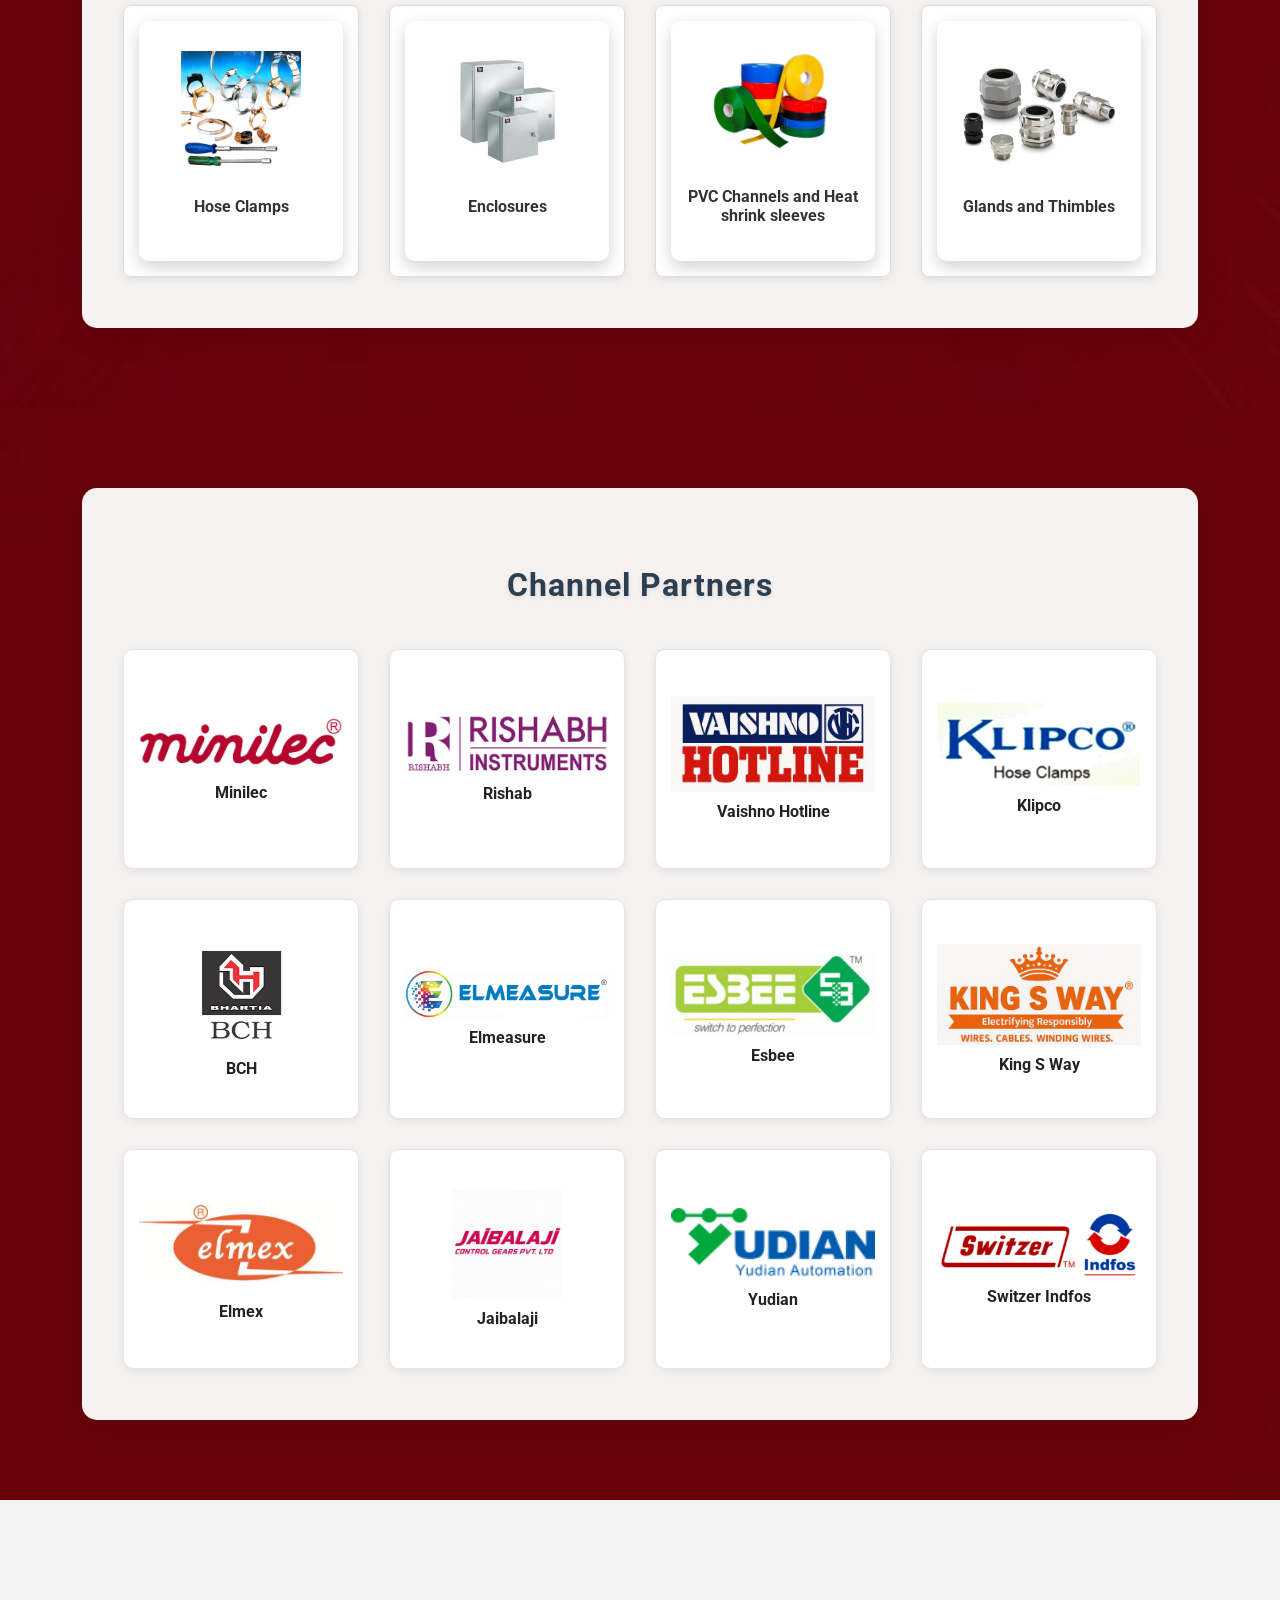
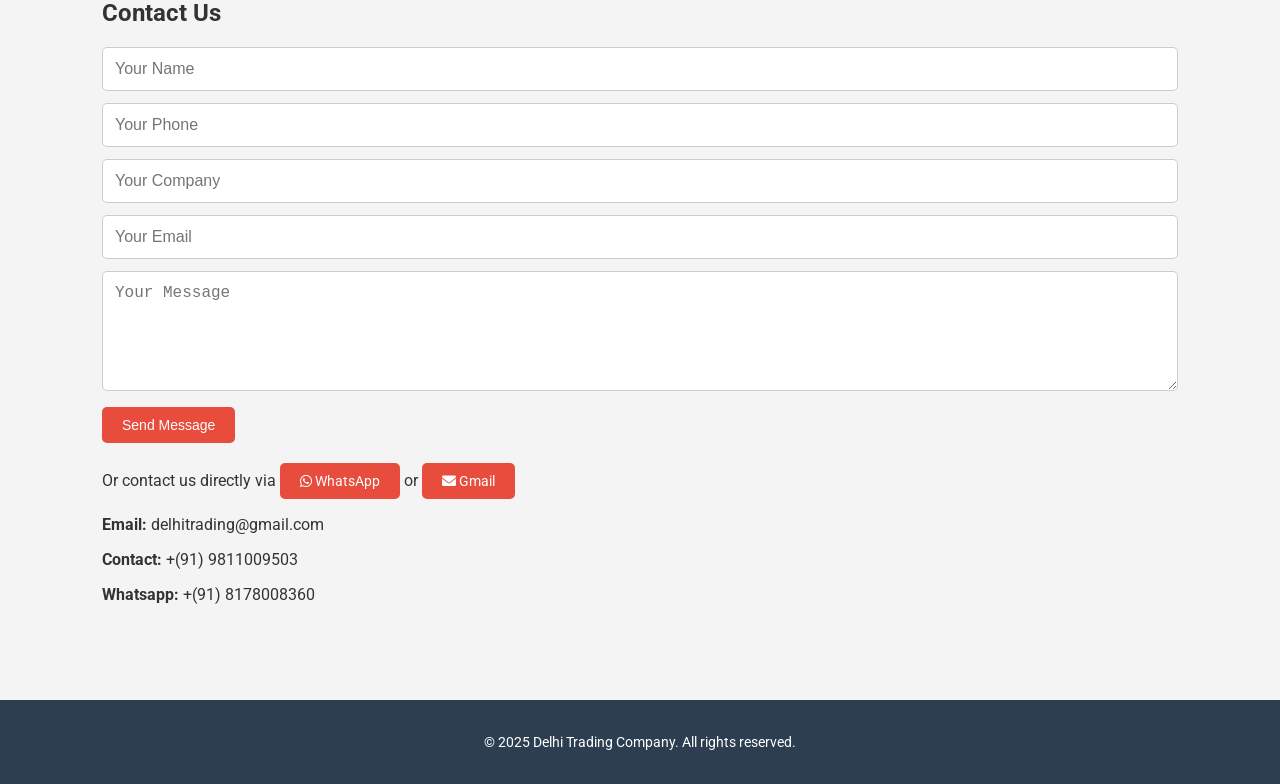
==== commit b4aa3dca: "Update index.html" ====
--- a/index.html
+++ b/index.html
@@ -148,16 +148,15 @@
         <div class="card">
           <div class="card-inner">
             <div class="card-front">
-            <img src="protection relays.jpg" alt="Protection Relays, Annunciators and Transducers">
-            <p>Protection Relays, Annunciators and Transducers</p>
+            <img src="protection relays.jpg" alt="Protection Relays and Annunciators">
+            <p>Protection Relays and Annunciators</p>
             </div>
             <div class="card-back">
-            <p>Protection Relays, Annunciators and Transducers</p>
+            <p>Protection Relays and Annunciators</p>
             <ul>
             <li>Companies:</li>
             <ul>
             <li>Minilec</li>
-            <li>Rishabh (Transducers)</li>
             </ul>
             </ul>
             </div>
@@ -202,6 +201,25 @@
     </div>
   </div>
 </div>
+
+   <div class="card">
+          <div class="card-inner">
+            <div class="card-front">
+            <img src="transducers.jpg" alt="Transducers">
+            <p>Transducers</p>
+            </div>
+            <div class="card-back">
+            <p>Transducers</p>
+            <ul>
+            <li>Companies:</li>
+            <ul>
+            <li>Rishabh</li>
+            </ul>
+            </ul>
+            </div>
+          </div>
+        </div>
+         
 
         <div class="card">
   <div class="card-inner">
@@ -645,4 +663,4 @@
 
   </script>
 </body>
-</html>+</html>
--- a/style.css
+++ b/style.css
@@ -527,7 +527,7 @@
 /* Product Section */
 .products-section {
   background: linear-gradient(rgba(0, 0, 0, 0.55), rgba(0, 0, 0, 0.55)),
-              url('dealers.jpg') center center / cover no-repeat;
+              url('background.jpeg') center center / cover no-repeat;
   color: white;
 }
 
@@ -1377,4 +1377,4 @@
     font-size: 16px;
   }
   
-}+}
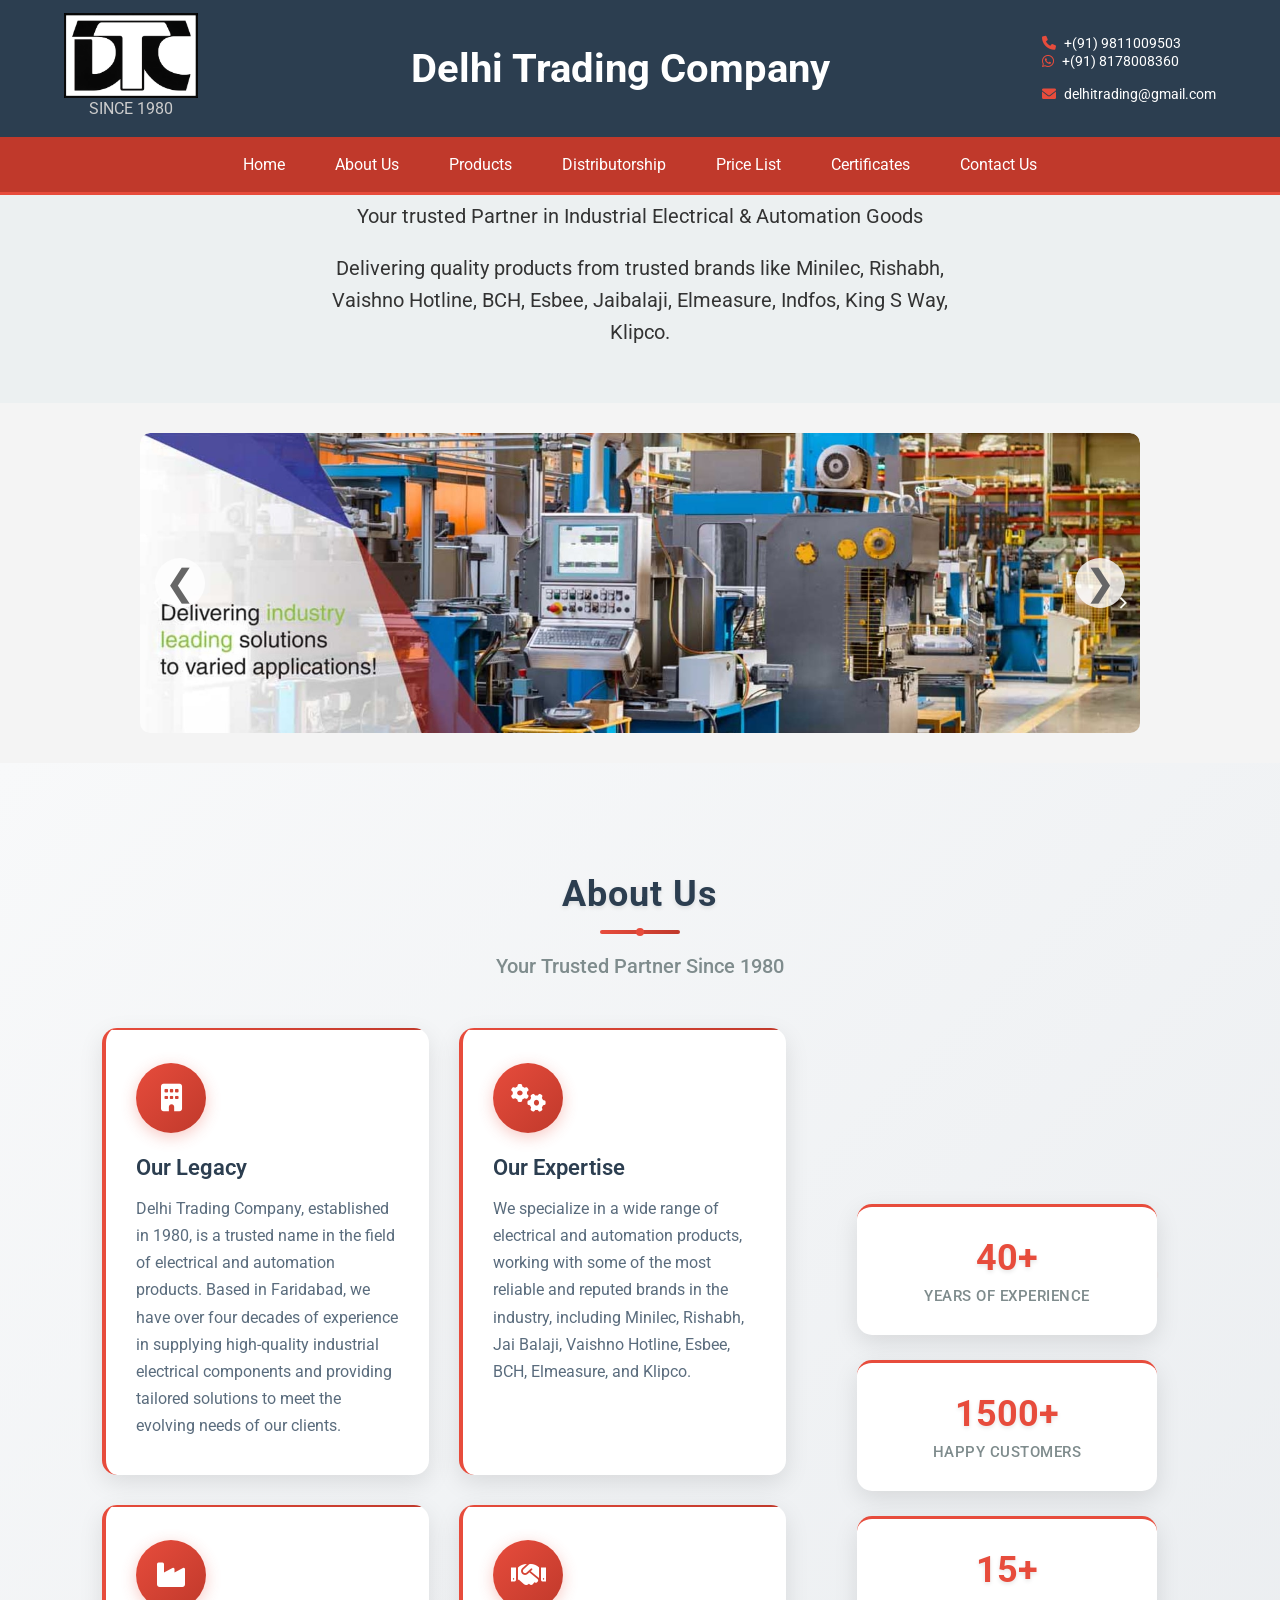
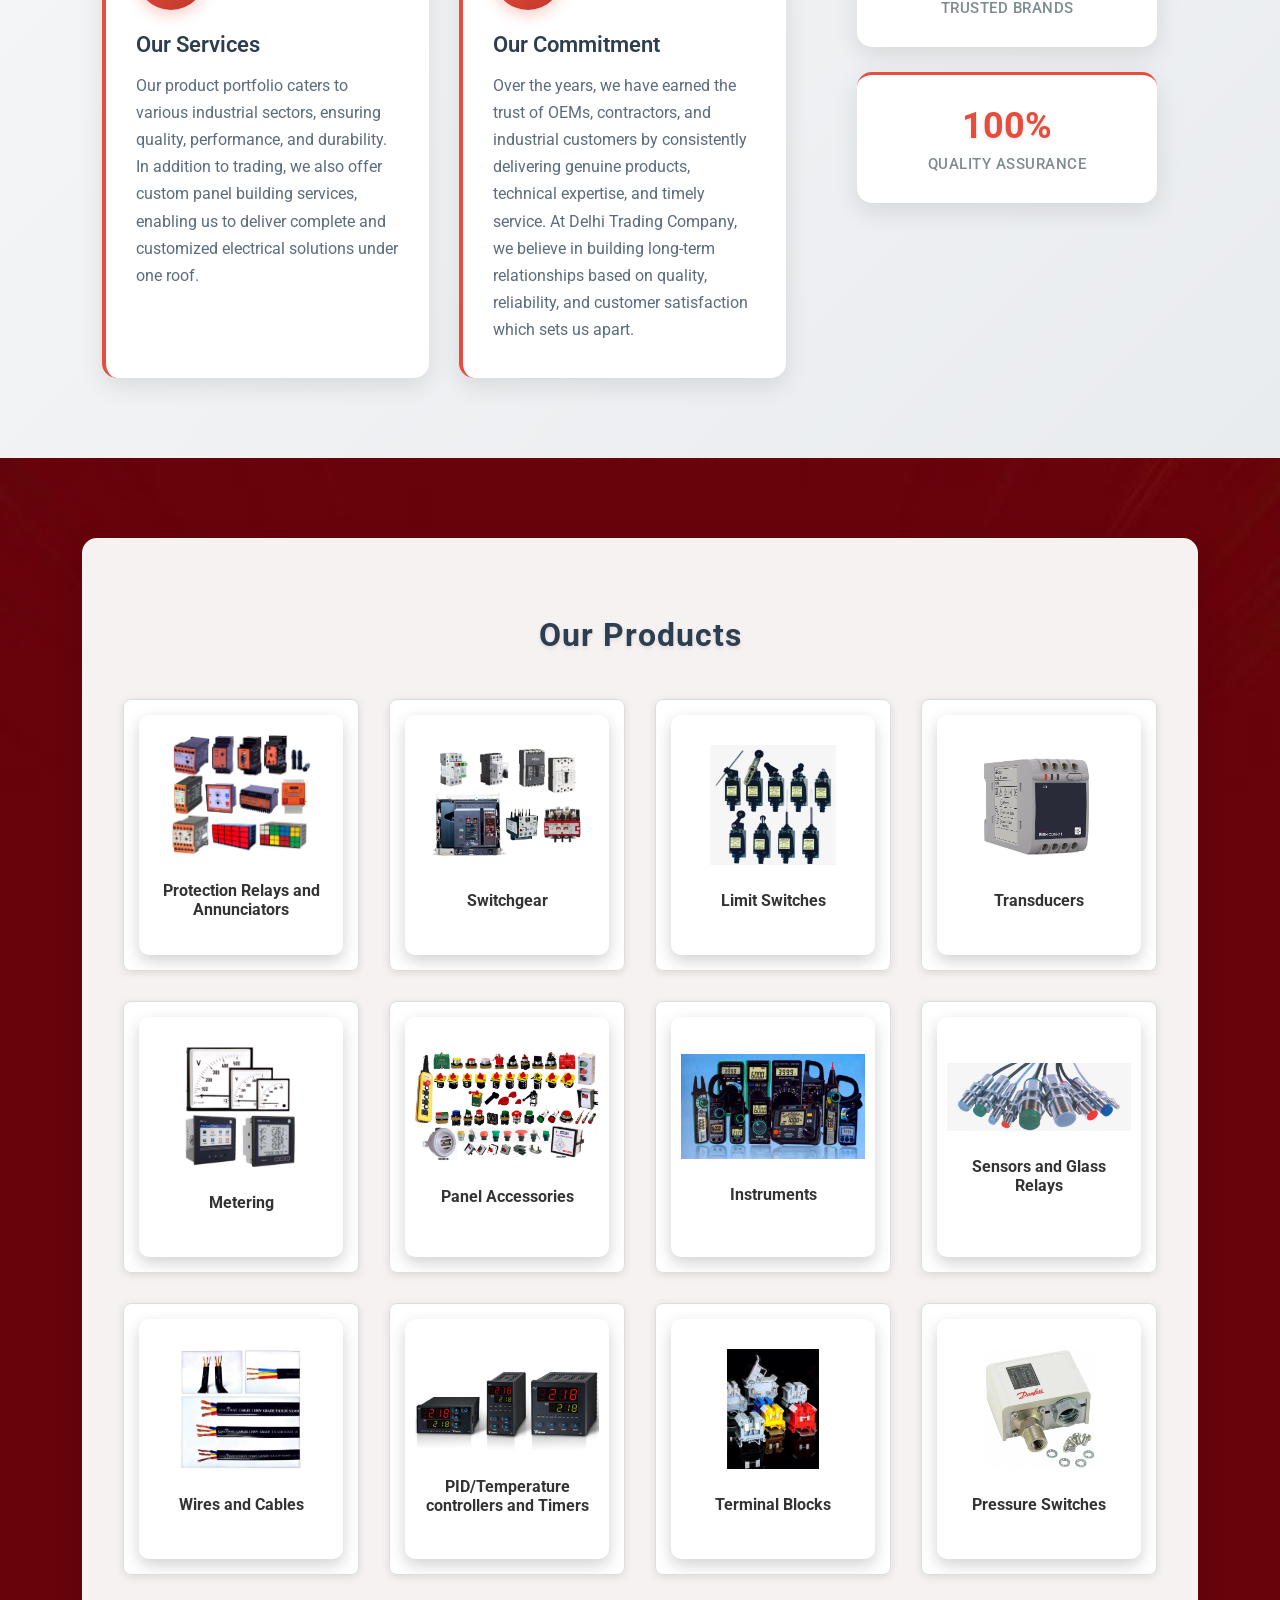
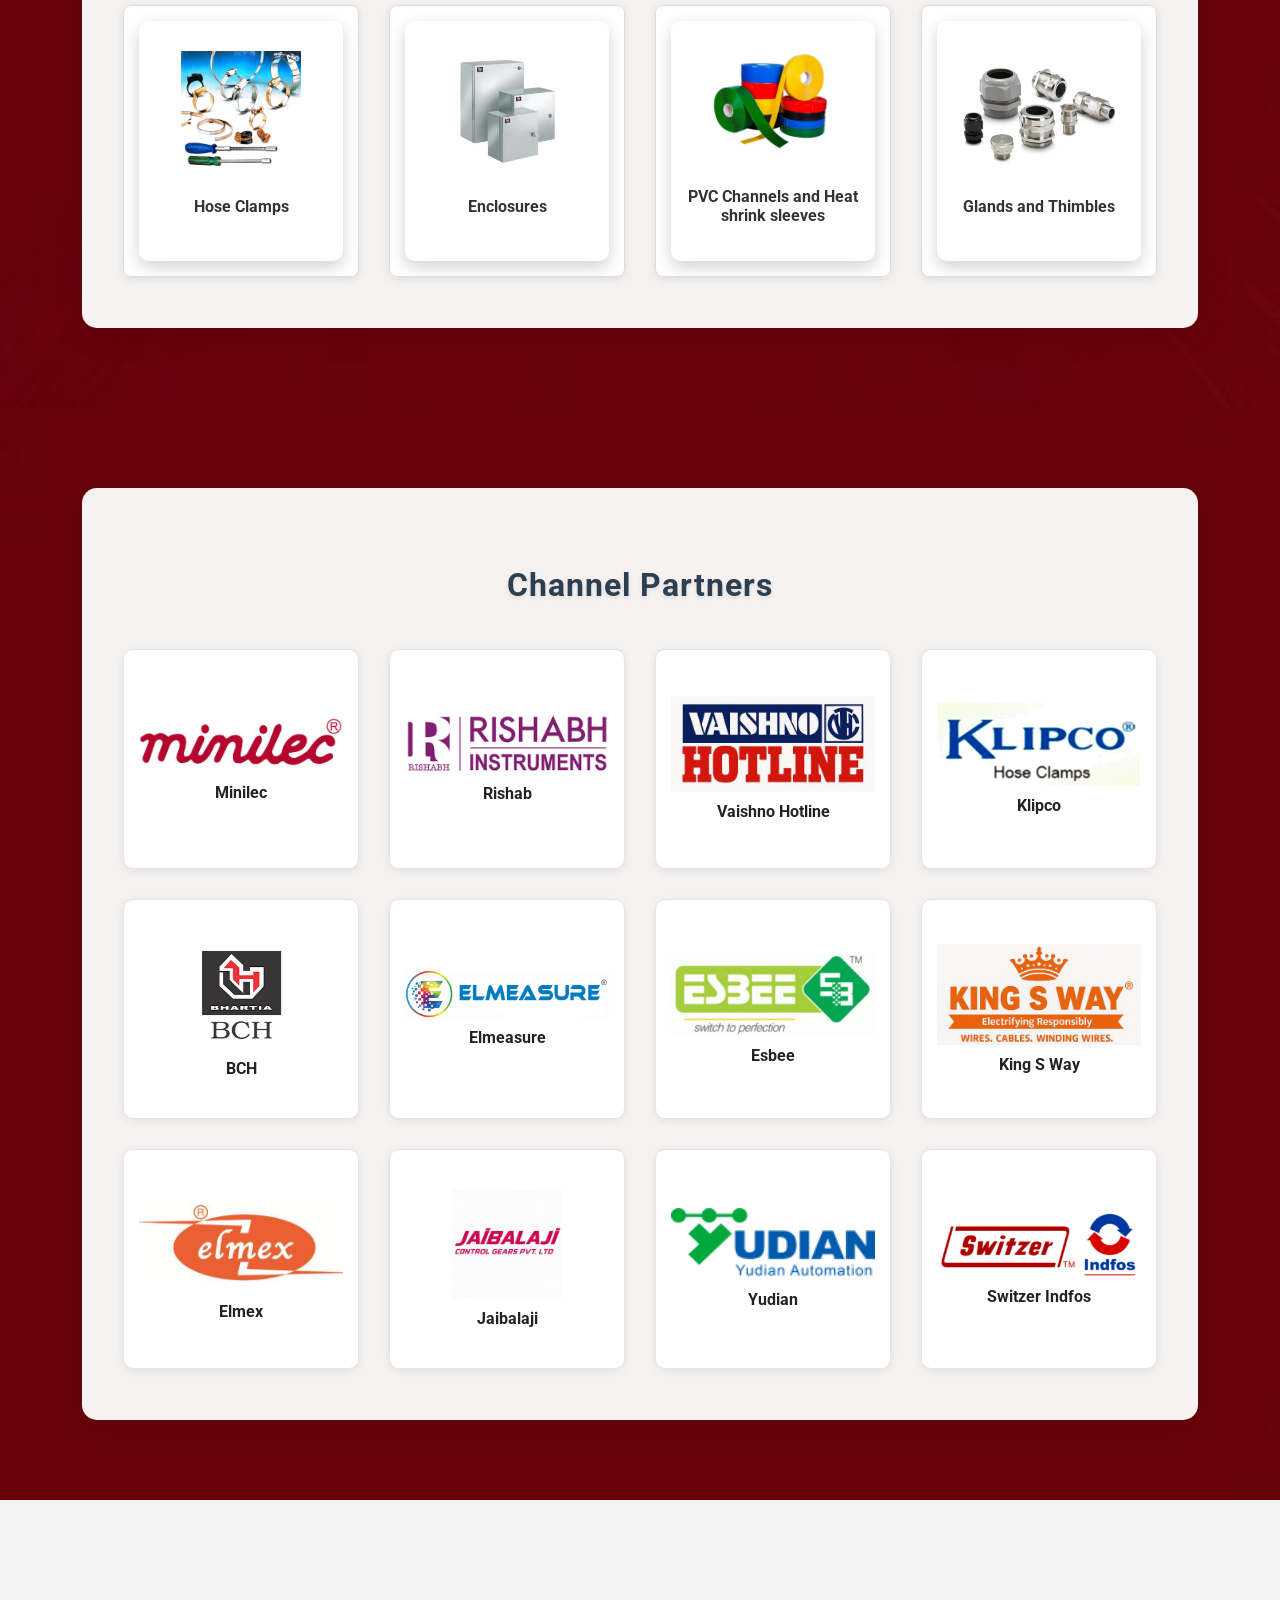
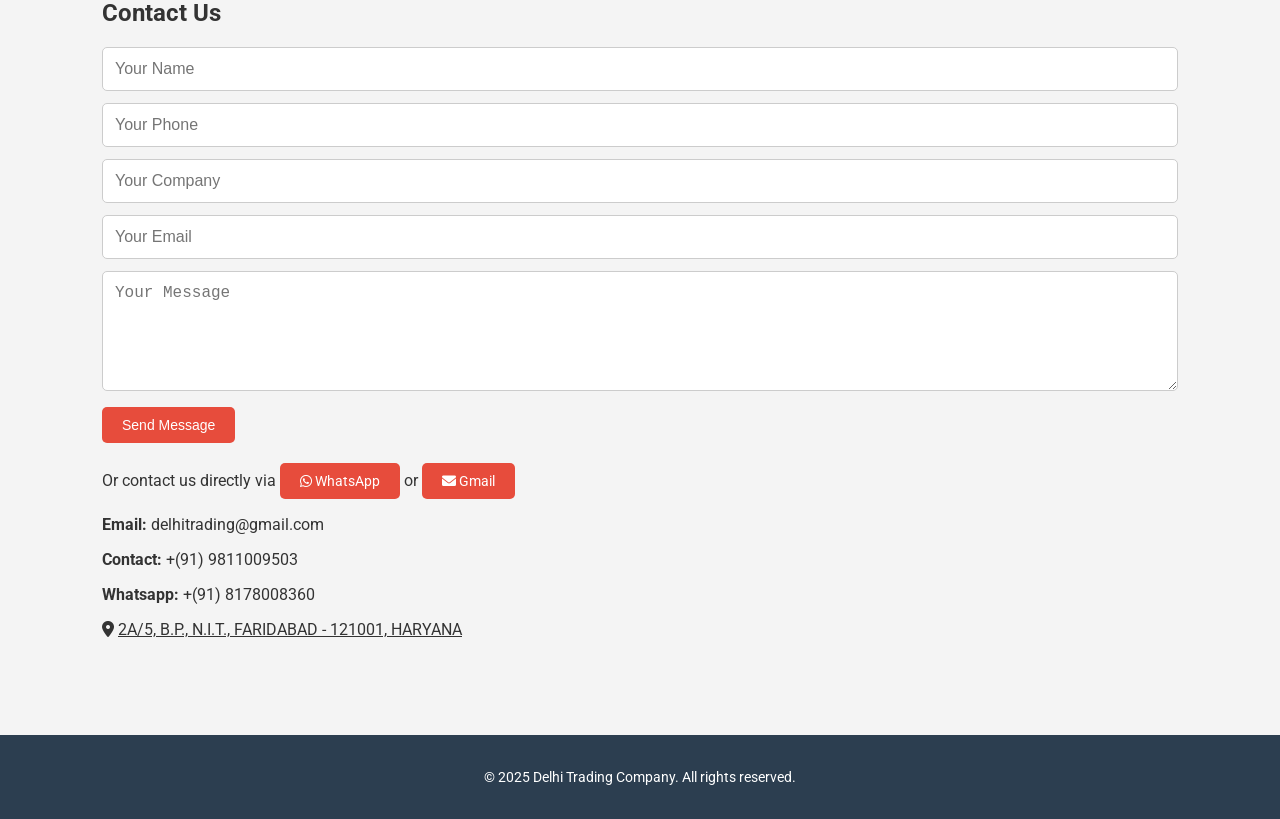
==== commit d571da5d: "Update index.html" ====
--- a/index.html
+++ b/index.html
@@ -1,8 +1,8 @@
-   <!DOCTYPE html>
+<!DOCTYPE html>
 <html lang="en">
 <head>
   <meta charset="UTF-8" />
-  <meta name="viewport" content="width=device-width, initial-scale=1.0, maximum-scale=5.0, user-scalable=yes"/>
+  <meta name="viewport" content="width=1200, initial-scale=0.5, user-scalable=yes"/>
   <meta name="theme-color" content="#2c3e50"/>
   <meta name="mobile-web-app-capable" content="yes"/>
   <meta name="apple-mobile-web-app-capable" content="yes"/>
@@ -22,14 +22,6 @@
       <div class="firm-name-wrap">
         <h1 class="firm-name-large">Delhi Trading Company</h1>
       </div>
-      <div class="centered-info pushed-right">
-      <p>
-        <i class="fas fa-map-marker-alt"></i>
-        <a href="https://www.google.com/maps/place/Delhi+Trading+Company/@28.3796402,77.2975153,19.96z/data=!4m6!3m5!1s0x390cdc22cf8d5325:0xb5330b1625bbbf29!8m2!3d28.379718!4d77.2973505!16s%2Fg%2F1tfzq8z0?entry=ttu" target="_blank" style="color: white; text-decoration: underline;">
-          2A/5, B.P., N.I.T.<br />FARIDABAD - 121001, HARYANA
-        </a>
-      </p>
-      </div>
       <div class="contact-info pushed-right">
         <p><i class="fas fa-phone"></i> +(91) 9811009503<br /><i class="fab fa-whatsapp"></i> +(91) 8178008360</p>
         <p><i class="fas fa-envelope"></i> delhitrading@gmail.com</p>
@@ -65,7 +57,6 @@
       <img src="pic4.jpg" alt="Pic 4" class="slider-img" />
       <img src="pic5.jpg" alt="Pic 5" class="slider-img" />
       <img src="pic6.jpg" alt="Pic 6" class="slider-img" />
-
     </div>
     <button class="slider-btn right" onclick="moveSlide(1)">❯</button>
   </div>
@@ -578,10 +569,15 @@
   </a>
 </p>
 
-
       <p><strong>Email:</strong> delhitrading@gmail.com</p>
       <p><strong>Contact:</strong> +(91) 9811009503</p>
       <p><strong>Whatsapp:</strong> +(91) 8178008360</p>
+      <p>
+        <i class="fas fa-map-marker-alt"></i>
+        <a href="https://www.google.com/maps/place/Delhi+Trading+Company/@28.3796402,77.2975153,19.96z/data=!4m6!3m5!1s0x390cdc22cf8d5325:0xb5330b1625bbbf29!8m2!3d28.379718!4d77.2973505!16s%2Fg%2F1tfzq8z0?entry=ttu" target="_blank" style="color: inherit; text-decoration: underline;">
+          2A/5, B.P., N.I.T., FARIDABAD - 121001, HARYANA
+        </a>
+      </p>
     </div>
   </section>
 
@@ -599,24 +595,19 @@
 const track = document.querySelector('.slider-track');
 const slides = document.querySelectorAll('.slider-img');
 const totalSlides = slides.length;
-const intervalTime = 3000; // 3 seconds constant interval
+const intervalTime = 3000;
 let autoScroll;
 
-// --- Core function ---
 function showSlide(index) {
-  // Wrap-around logic
   if (index >= totalSlides) slideIndex = 0;
   else if (index < 0) slideIndex = totalSlides - 1;
   else slideIndex = index;
-
-  // Smooth transform
   track.style.transition = 'transform 0.6s ease-in-out';
   track.style.transform = `translateX(-${slideIndex * 100}%)`;
 }
 
-// --- Auto-scroll ---
 function startAutoScroll() {
-  stopAutoScroll(); // prevent duplicates
+  stopAutoScroll();
   autoScroll = setInterval(() => {
     showSlide(slideIndex + 1);
   }, intervalTime);
@@ -626,41 +617,33 @@
   if (autoScroll) clearInterval(autoScroll);
 }
 
-// --- Manual control ---
 function moveSlide(direction) {
   stopAutoScroll();
   showSlide(slideIndex + direction);
-  startAutoScroll(); // restart timer after manual click
+  startAutoScroll();
 }
 
-// --- Pause on hover ---
 const sliderContainer = document.querySelector('.slider-container');
 sliderContainer.addEventListener('mouseenter', stopAutoScroll);
 sliderContainer.addEventListener('mouseleave', startAutoScroll);
 
-// --- Initialize ---
 showSlide(slideIndex);
 startAutoScroll();
 
-  // Fade-in on Scroll
-  const fadeSections = document.querySelectorAll('.fade-section');
-  const observer = new IntersectionObserver((entries) => {
-    entries.forEach(entry => {
-      if (entry.isIntersecting) entry.target.classList.add('visible');
-    });
-  }, { threshold: 0.2 });
-  fadeSections.forEach(sec => observer.observe(sec));
-
-  // Scroll-to-top Button
-  const scrollBtn = document.getElementById('scrollTopBtn');
-  window.addEventListener('scroll', () => {
-    if (window.scrollY > 300) scrollBtn.style.display = 'flex';
-    else scrollBtn.style.display = 'none';
+const fadeSections = document.querySelectorAll('.fade-section');
+const observer = new IntersectionObserver((entries) => {
+  entries.forEach(entry => {
+    if (entry.isIntersecting) entry.target.classList.add('visible');
   });
-  scrollBtn.addEventListener('click', () => window.scrollTo({ top: 0, behavior: 'smooth' }));
-
-  // Remove duplicate interval - already handled by startAutoScroll()
-
+}, { threshold: 0.2 });
+fadeSections.forEach(sec => observer.observe(sec));
+
+const scrollBtn = document.getElementById('scrollTopBtn');
+window.addEventListener('scroll', () => {
+  if (window.scrollY > 300) scrollBtn.style.display = 'flex';
+  else scrollBtn.style.display = 'none';
+});
+scrollBtn.addEventListener('click', () => window.scrollTo({ top: 0, behavior: 'smooth' }));
   </script>
 </body>
 </html>
--- a/style.css
+++ b/style.css
@@ -1,4 +1,4 @@
-/* Mobile-first responsive design */
+/* Desktop-only design - Fixed layout for all devices */
 * {
   box-sizing: border-box;
 }
@@ -11,26 +11,27 @@
   color: #333;
   scroll-behavior: smooth;
   overflow-x: hidden;
+  min-width: 1200px; /* Force minimum width */
 }
 
 .scroll-section {
-  scroll-margin-top: 70px;
+  scroll-margin-top: 120px;
 }
 
 .container {
-  width: 95%;
+  width: 90%;
   max-width: 1200px;
   margin: auto;
-  padding: 0 15px;
+  padding: 0 20px;
 }
 
 .container.narrow {
   max-width: 700px;
   text-align: center;
-  padding-top: 100px;
-}
-
-/* Header - Mobile First */
+  padding-top: 120px;
+}
+
+/* Header - Desktop Only */
 .fixed-header {
   position: fixed;
   width: 100%;
@@ -47,37 +48,38 @@
 
 .header-top-flex {
   display: flex;
+  flex-direction: row;
+  align-items: center;
+  justify-content: space-between;
+  padding: 3px 0;
+  gap: 20px;
+}
+
+.logo-wrap {
+  display: flex;
   flex-direction: column;
   align-items: center;
-  padding: 8px 0;
-  gap: 6px;
-}
-
-.logo-wrap {
-  display: flex;
-  flex-direction: column;
-  align-items: center;
-  margin-top: 0;
+  margin-top: 10px;
 }
 
 .logo-img-large {
-  height: 45px;
+  height: 85px;
   width: auto;
 }
 
 .since {
-  font-size: 10px;
+  font-size: 16px;
   color: #ccc;
   margin-top: 1px;
 }
 
 .firm-name-wrap {
   text-align: center;
-  order: -1;
+  flex: 1;
 }
 
 .firm-name-large {
-  font-size: 18px;
+  font-size: 40px;
   color: white;
   margin: 0;
   line-height: 1.2;
@@ -85,11 +87,16 @@
 
 .centered-info,
 .contact-info {
-  font-size: 10px;
+  font-size: 14px;
   color: white;
   line-height: 1.3;
-  text-align: center;
+  text-align: left;
   margin: 0;
+  margin-left: 40px;
+}
+
+.pushed-right {
+  margin-left: auto;
 }
 
 .centered-info i,
@@ -98,7 +105,7 @@
   color: #e74c3c;
 }
 
-/* Navbar - Always Desktop Style */
+/* Navbar - Desktop Style */
 .navbar {
   background-color: #c0392b;
   padding: 8px 0;
@@ -116,18 +123,18 @@
   justify-content: center;
   padding: 0;
   margin: 0;
-  gap: 5px;
+  gap: 0;
 }
 
 .navbar li {
-  margin: 0;
+  margin: 0 10px;
 }
 
 .navbar a {
   text-decoration: none;
   color: white;
-  padding: 8px 12px;
-  font-size: 14px;
+  padding: 10px 15px;
+  font-size: 16px;
   transition: background 0.3s ease;
   border-radius: 4px;
   display: block;
@@ -139,7 +146,7 @@
 
 /* Section */
 .section {
-  padding: 30px 15px;
+  padding: 80px 20px;
 }
 
 .dark {
@@ -176,7 +183,7 @@
 }
 
 .about-header h2 {
-  font-size: 32px;
+  font-size: 36px;
   color: #2c3e50;
   margin-bottom: 15px;
   font-weight: 700;
@@ -206,7 +213,7 @@
 }
 
 .about-subtitle {
-  font-size: 18px;
+  font-size: 20px;
   color: #7f8c8d;
   font-weight: 500;
   margin: 0;
@@ -214,20 +221,20 @@
 
 .about-grid {
   display: grid;
-  grid-template-columns: 1fr;
-  gap: 40px;
+  grid-template-columns: 2fr 1fr;
+  gap: 50px;
   align-items: center;
 }
 
 .about-text {
   display: grid;
-  grid-template-columns: 1fr;
-  gap: 25px;
+  grid-template-columns: repeat(2, 1fr);
+  gap: 30px;
 }
 
 .about-card {
   background: white;
-  padding: 30px 25px;
+  padding: 35px 30px;
   border-radius: 15px;
   box-shadow: 0 8px 25px rgba(0, 0, 0, 0.1);
   transition: all 0.3s ease;
@@ -252,8 +259,8 @@
 }
 
 .card-icon {
-  width: 60px;
-  height: 60px;
+  width: 70px;
+  height: 70px;
   background: linear-gradient(135deg, #e74c3c, #c0392b);
   border-radius: 50%;
   display: flex;
@@ -264,12 +271,12 @@
 }
 
 .card-icon i {
-  font-size: 24px;
+  font-size: 28px;
   color: white;
 }
 
 .about-card h3 {
-  font-size: 20px;
+  font-size: 22px;
   color: #2c3e50;
   margin-bottom: 15px;
   font-weight: 600;
@@ -279,7 +286,7 @@
   color: #5a6c7d;
   line-height: 1.7;
   margin: 0;
-  font-size: 15px;
+  font-size: 16px;
 }
 
 .about-stats {
@@ -291,15 +298,15 @@
 
 .stats-container {
   display: grid;
-  grid-template-columns: repeat(2, 1fr);
+  grid-template-columns: 1fr;
   gap: 25px;
   width: 100%;
-  max-width: 400px;
+  max-width: 300px;
 }
 
 .stat-item {
   text-align: center;
-  padding: 25px 20px;
+  padding: 30px 25px;
   background: white;
   border-radius: 15px;
   box-shadow: 0 8px 25px rgba(0, 0, 0, 0.1);
@@ -313,7 +320,7 @@
 }
 
 .stat-number {
-  font-size: 32px;
+  font-size: 36px;
   font-weight: 700;
   color: #e74c3c;
   margin-bottom: 8px;
@@ -321,7 +328,7 @@
 }
 
 .stat-label {
-  font-size: 14px;
+  font-size: 15px;
   color: #7f8c8d;
   font-weight: 500;
   text-transform: uppercase;
@@ -332,26 +339,25 @@
 .hero {
   background-color: #ecf0f1;
   text-align: center;
-  padding: 40px 20px;
+  padding: 60px 20px 40px 20px;
 }
 
 .hero h2 {
-  font-size: 24px;
+  font-size: 36px;
   margin-bottom: 15px;
 }
 
 .hero p {
-  font-size: 16px;
+  font-size: 20px;
   line-height: 1.6;
   margin-bottom: 15px;
 }
-
 
 /* Grid System */
 .grid {
   display: grid;
-  grid-template-columns: 1fr;
-  gap: 20px;
+  grid-template-columns: repeat(4, 1fr);
+  gap: 30px;
   justify-content: center;
   align-items: stretch;
 }
@@ -390,7 +396,7 @@
 .card-inner {
   position: relative;
   width: 100%;
-  height: 200px;
+  height: 240px;
   transform-style: preserve-3d;
   transition: transform 0.6s cubic-bezier(0.22, 1, 0.36, 1);
   will-change: transform;
@@ -422,7 +428,7 @@
 }
 
 .card-front img {
-  max-height: 80px;
+  max-height: 120px;
   object-fit: contain;
   margin-bottom: 10px;
 }
@@ -441,7 +447,7 @@
 }
 
 .card-back ul li {
-  font-size: 12px;
+  font-size: 14px;
   margin-bottom: 5px;
 }
 
@@ -458,7 +464,7 @@
   flex-direction: column;
   align-items: center;
   justify-content: center;
-  height: 180px;
+  height: 220px;
   transition: transform 0.25s ease, box-shadow 0.25s ease;
 }
 
@@ -469,7 +475,7 @@
 
 .partner-card img {
   width: 100%;
-  max-height: 80px;
+  max-height: 110px;
   object-fit: contain;
   margin-bottom: 10px;
 }
@@ -477,7 +483,7 @@
 .partner-name {
   margin: 0;
   font-weight: 700;
-  font-size: 14px;
+  font-size: 16px;
   color: #222;
 }
 
@@ -533,7 +539,7 @@
 
 .bg-overlay {
   background-color: rgba(255, 255, 255, 0.95);
-  padding: 40px 30px;
+  padding: 50px 40px;
   border-radius: 15px;
   color: #333;
   box-shadow: 0 8px 32px rgba(0, 0, 0, 0.1);
@@ -543,9 +549,9 @@
 
 .product-title {
   color: #2c3e50;
-  font-size: 28px;
-  text-align: center;
-  margin-bottom: 40px;
+  font-size: 32px;
+  text-align: center;
+  margin-bottom: 45px;
   font-weight: 700;
   text-shadow: 0 2px 4px rgba(0, 0, 0, 0.1);
   letter-spacing: 1px;
@@ -564,7 +570,7 @@
   max-width: 1000px;
   margin: auto;
   overflow: hidden;
-  height: 200px;
+  height: 300px;
   border-radius: 10px;
 }
 
@@ -586,25 +592,25 @@
   transform: translateY(-50%);
   background: rgba(255, 255, 255, 0.8);
   color: #666;
-  font-size: 24px;
+  font-size: 36px;
   border: none;
   padding: 8px 12px;
   cursor: pointer;
   z-index: 2;
   border-radius: 50%;
-  width: 40px;
-  height: 40px;
+  width: 50px;
+  height: 50px;
   display: flex;
   align-items: center;
   justify-content: center;
 }
 
 .slider-btn.left {
-  left: 10px;
+  left: 15px;
 }
 
 .slider-btn.right {
-  right: 10px;
+  right: 15px;
 }
 
 .slider-btn:hover {
@@ -615,8 +621,8 @@
 /* Certificates */
 .cert-grid {
   display: grid;
-  grid-template-columns: 1fr;
-  gap: 20px;
+  grid-template-columns: repeat(4, 1fr);
+  gap: 40px 50px;
   justify-content: center;
   margin-top: 30px;
 }
@@ -625,8 +631,8 @@
   display: flex;
   justify-content: center;
   align-items: center;
-  border: 4px solid #e74c3c;
-  border-radius: 8px;
+  border: 8px solid #e74c3c;
+  border-radius: 12px;
   overflow: hidden;
   box-shadow: 0 0 18px rgba(0, 0, 0, 0.25);
   background: white;
@@ -642,7 +648,7 @@
   display: block;
   width: 100%;
   height: auto;
-  max-height: 300px;
+  max-height: 500px;
   object-fit: contain;
 }
 
@@ -673,10 +679,13 @@
 /* Price List Cards */
 .price-grid {
   display: grid;
-  grid-template-columns: 1fr;
-  gap: 20px;
+  grid-template-columns: repeat(4, 1fr);
+  gap: 30px;
   justify-content: center;
   margin-top: 30px;
+  max-width: 1400px;
+  margin-left: auto;
+  margin-right: auto;
 }
 
 .price-card {
@@ -686,6 +695,8 @@
   text-align: center;
   padding: 20px;
   transition: transform 0.3s ease, box-shadow 0.3s ease;
+  width: 260px;
+  margin: 0 auto;
 }
 
 .price-card:hover {
@@ -695,7 +706,7 @@
 
 .price-card img {
   width: 100%;
-  max-height: 120px;
+  max-height: 150px;
   object-fit: contain;
   border-radius: 8px;
   margin-bottom: 15px;
@@ -711,7 +722,7 @@
   display: inline-block;
   background-color: #e74c3c;
   color: white;
-  padding: 8px 16px;
+  padding: 10px 18px;
   border-radius: 6px;
   text-decoration: none;
   transition: background 0.3s ease;
@@ -739,14 +750,14 @@
 #scrollTopBtn {
   display: none;
   position: fixed;
-  bottom: 20px;
-  right: 20px;
+  bottom: 30px;
+  right: 30px;
   background-color: #e74c3c;
   color: white;
   border: none;
   border-radius: 50%;
-  width: 50px;
-  height: 50px;
+  width: 45px;
+  height: 45px;
   font-size: 18px;
   justify-content: center;
   align-items: center;
@@ -760,621 +771,4 @@
   background-color: #c0392b;
 }
 
-/* Tablet Styles */
-@media (min-width: 768px) {
-  .scroll-section {
-    scroll-margin-top: 100px;
-  }
-  
-  .container {
-    width: 90%;
-    padding: 0 20px;
-  }
-  
-  .container.narrow {
-    padding-top: 120px;
-  }
-  
-  .header-top-flex {
-    flex-direction: row;
-    align-items: center;
-    justify-content: space-between;
-    padding: 3px 0;
-    gap: 20px;
-  }
-  
-  .firm-name-wrap {
-    order: 0;
-    flex: 1;
-    text-align: center;
-  }
-  
-  .centered-info,
-  .contact-info {
-    text-align: left;
-    margin-left: 20px;
-  }
-  
-  .logo-img-large {
-    height: 70px;
-  }
-
-  .logo-wrap {
-    margin-top: 8px; /* nudge logo slightly downward for vertical centering */
-  }
-  
-  .since {
-    font-size: 14px;
-  }
-  
-  .firm-name-large {
-    font-size: 32px;
-  }
-  
-  .firm-name-wrap {
-    order: 0;
-    flex: 1;
-    text-align: center;
-  }
-  
-  .centered-info,
-  .contact-info {
-    font-size: 13px;
-    text-align: left;
-    margin-left: 20px;
-  }
-  
-  .navbar ul {
-    gap: 10px;
-  }
-  
-  .navbar a {
-    padding: 10px 15px;
-    font-size: 16px;
-  }
-  
-  .section {
-    padding: 60px 20px;
-  }
-  
-  .hero {
-    padding: 60px 20px 40px 20px;
-  }
-  
-  .hero h2 {
-    font-size: 32px;
-  }
-  
-  .hero p {
-    font-size: 18px;
-  }
-  
-  .grid {
-    grid-template-columns: repeat(2, 1fr);
-    gap: 25px;
-  }
-  
-  .card-inner {
-    height: 220px;
-  }
-  
-  .card-front img {
-    max-height: 100px;
-  }
-  
-  .card-back ul li {
-    font-size: 13px;
-  }
-  
-  .partner-card {
-    height: 200px;
-  }
-  
-  .partner-card img {
-    max-height: 100px;
-  }
-  
-  .partner-name {
-    font-size: 16px;
-  }
-
-  /* Push location and contact blocks to the right to increase gap from firm name */
-  .pushed-right {
-    margin-left: auto;
-  }
-  
-  .slider-container {
-    height: 250px;
-  }
-  
-  .slider-btn {
-    font-size: 28px;
-    width: 45px;
-    height: 45px;
-  }
-  
-  .cert-grid {
-    grid-template-columns: repeat(2, 1fr);
-    gap: 30px;
-  }
-  
-  .cert-card img {
-    max-height: 400px;
-  }
-  
-  .bg-overlay {
-    padding: 35px 25px;
-    border-radius: 12px;
-  }
-  
-  .product-title {
-    font-size: 26px;
-    margin-bottom: 35px;
-  }
-  
-  .about-header h2 {
-    font-size: 28px;
-  }
-  
-  .about-grid {
-    gap: 35px;
-  }
-  
-  .about-text {
-    gap: 20px;
-  }
-  
-  .about-card {
-    padding: 25px 20px;
-  }
-  
-  .stats-container {
-    grid-template-columns: repeat(2, 1fr);
-    gap: 20px;
-  }
-  
-  .stat-item {
-    padding: 20px 15px;
-  }
-  
-  .stat-number {
-    font-size: 28px;
-  }
-  
-  .price-grid {
-    grid-template-columns: repeat(2, 1fr);
-    gap: 25px;
-  }
-  
-  .price-card img {
-    max-height: 140px;
-  }
-  
-  .price-card h3 {
-    font-size: 20px;
-  }
-  
-  .price-card .btn {
-    padding: 10px 18px;
-    font-size: 16px;
-  }
-}
-
-/* Desktop Styles */
-@media (min-width: 1024px) {
-  .scroll-section {
-    scroll-margin-top: 120px;
-  }
-  
-  .container {
-    width: 90%;
-  }
-  
-  .header-top-flex {
-    padding: 3px 0;
-  }
-  
-  .centered-info,
-  .contact-info {
-    margin-left: 40px;
-  }
-  
-  .logo-img-large {
-    height: 85px;
-  }
-
-  .logo-wrap {
-    margin-top: 10px; /* slightly more nudge on larger screens */
-  }
-  
-  .since {
-    font-size: 16px;
-  }
-  
-  .firm-name-large {
-    font-size: 40px;
-  }
-  
-  .centered-info,
-  .contact-info {
-    font-size: 14px;
-    margin-left: 40px;
-  }
-  
-  .navbar {
-    padding: 8px 0;
-  }
-  
-  .navbar ul {
-    gap: 0;
-  }
-  
-  .navbar li {
-    margin: 0 10px;
-  }
-  
-  .section {
-    padding: 80px 20px;
-  }
-  
-  .hero h2 {
-    font-size: 36px;
-  }
-  
-  .hero p {
-    font-size: 20px;
-  }
-  
-  .bg-overlay {
-    padding: 50px 40px;
-    border-radius: 15px;
-  }
-  
-  .product-title {
-    font-size: 32px;
-    margin-bottom: 45px;
-  }
-  
-  .about-header h2 {
-    font-size: 36px;
-  }
-  
-  .about-subtitle {
-    font-size: 20px;
-  }
-  
-  .about-grid {
-    grid-template-columns: 2fr 1fr;
-    gap: 50px;
-    align-items: center;
-  }
-  
-  .about-text {
-    grid-template-columns: repeat(2, 1fr);
-    gap: 30px;
-  }
-  
-  .about-card {
-    padding: 35px 30px;
-  }
-  
-  .card-icon {
-    width: 70px;
-    height: 70px;
-  }
-  
-  .card-icon i {
-    font-size: 28px;
-  }
-  
-  .about-card h3 {
-    font-size: 22px;
-  }
-  
-  .about-card p {
-    font-size: 16px;
-  }
-  
-  .stats-container {
-    grid-template-columns: 1fr;
-    gap: 25px;
-    max-width: 300px;
-  }
-  
-  .stat-item {
-    padding: 30px 25px;
-  }
-  
-  .stat-number {
-    font-size: 36px;
-  }
-  
-  .stat-label {
-    font-size: 15px;
-  }
-  
-  .grid {
-    grid-template-columns: repeat(3, 1fr);
-    gap: 30px;
-  }
-  
-  .card-inner {
-    height: 240px;
-  }
-  
-  .card-front img {
-    max-height: 120px;
-  }
-  
-  .card-back ul li {
-    font-size: 14px;
-  }
-  
-  .partner-card {
-    height: 220px;
-  }
-  
-  .partner-card img {
-    max-height: 110px;
-  }
-  
-  .partner-name {
-    font-size: 16px;
-  }
-  
-  .slider-container {
-    height: 300px;
-  }
-  
-  .slider-btn {
-    font-size: 36px;
-    width: 50px;
-    height: 50px;
-  }
-  
-  .slider-btn.left {
-    left: 15px;
-  }
-  
-  .slider-btn.right {
-    right: 15px;
-  }
-  
-  .cert-grid {
-    grid-template-columns: repeat(3, 1fr);
-    gap: 40px 50px;
-  }
-  
-  .cert-card {
-    border: 8px solid #e74c3c;
-    border-radius: 12px;
-  }
-  
-  .cert-card img {
-    max-height: 500px;
-  }
-  
-  .price-grid {
-    grid-template-columns: repeat(4, 1fr);
-    gap: 30px;
-  }
-  
-  .price-card {
-    width: 260px;
-  }
-  
-  .price-card img {
-    max-height: 150px;
-  }
-  
-  .price-card h3 {
-    font-size: 18px;
-  }
-  
-  .price-card .btn {
-    padding: 10px 18px;
-  }
-  
-  #scrollTopBtn {
-    bottom: 30px;
-    right: 30px;
-    width: 45px;
-    height: 45px;
-  }
-}
-
-/* Large Desktop Styles */
-@media (min-width: 1200px) {
-  .grid {
-    grid-template-columns: repeat(4, 1fr);
-  }
-  
-  .cert-grid {
-    grid-template-columns: repeat(4, 1fr);
-  }
-  
-  .price-grid {
-    grid-template-columns: repeat(4, 1fr);
-  }
-}
-
-/* Mobile Header - Horizontal Layout with Reduced Height */
-@media (max-width: 767px) {
-  .header-top-flex {
-    flex-direction: row;
-    align-items: center;
-    justify-content: space-between;
-    padding: 4px 0;
-    gap: 10px;
-  }
-  
-  .logo-wrap {
-    order: 0;
-    margin-top: 0;
-  }
-  
-  .logo-img-large {
-    height: 35px;
-  }
-  
-  .since {
-    font-size: 8px;
-    margin-top: 0;
-  }
-  
-  .firm-name-wrap {
-    order: 1;
-    flex: 1;
-    text-align: center;
-  }
-  
-  .firm-name-large {
-    font-size: 14px;
-    line-height: 1.1;
-  }
-  
-  .centered-info,
-  .contact-info {
-    order: 2;
-    font-size: 8px;
-    line-height: 1.2;
-    text-align: left;
-    margin-left: 5px;
-  }
-  
-  .navbar {
-    padding: 4px 0;
-  }
-  
-  .navbar a {
-    padding: 6px 8px;
-    font-size: 12px;
-  }
-  
-  .container {
-    width: 90%;
-    padding: 0 20px;
-  }
-  
-  .section {
-    padding: 60px 20px;
-  }
-  
-  .hero {
-    padding: 60px 20px 40px 20px;
-  }
-  
-  .hero h2 {
-    font-size: 32px;
-  }
-  
-  .hero p {
-    font-size: 18px;
-  }
-  
-  .grid {
-    grid-template-columns: repeat(2, 1fr);
-    gap: 25px;
-  }
-  
-  .card-inner {
-    height: 220px;
-  }
-  
-  .card-front img {
-    max-height: 100px;
-  }
-  
-  .card-back ul li {
-    font-size: 13px;
-  }
-  
-  .partner-card {
-    height: 200px;
-  }
-  
-  .partner-card img {
-    max-height: 100px;
-  }
-  
-  .partner-name {
-    font-size: 16px;
-  }
-  
-  .slider-container {
-    height: 250px;
-  }
-  
-  .slider-btn {
-    font-size: 28px;
-    width: 45px;
-    height: 45px;
-  }
-  
-  .cert-grid {
-    grid-template-columns: repeat(2, 1fr);
-    gap: 30px;
-  }
-  
-  .cert-card img {
-    max-height: 400px;
-  }
-  
-  .bg-overlay {
-    padding: 35px 25px;
-    border-radius: 12px;
-  }
-  
-  .product-title {
-    font-size: 26px;
-    margin-bottom: 35px;
-  }
-  
-  .about-header h2 {
-    font-size: 28px;
-  }
-  
-  .about-grid {
-    gap: 35px;
-  }
-  
-  .about-text {
-    gap: 20px;
-  }
-  
-  .about-card {
-    padding: 25px 20px;
-  }
-  
-  .stats-container {
-    grid-template-columns: repeat(2, 1fr);
-    gap: 20px;
-  }
-  
-  .stat-item {
-    padding: 20px 15px;
-  }
-  
-  .stat-number {
-    font-size: 28px;
-  }
-  
-  .price-grid {
-    grid-template-columns: repeat(2, 1fr);
-    gap: 25px;
-  }
-  
-  .price-card img {
-    max-height: 140px;
-  }
-  
-  .price-card h3 {
-    font-size: 20px;
-  }
-  
-  .price-card .btn {
-    padding: 10px 18px;
-    font-size: 16px;
-  }
-  
-}
+/* Remove ALL responsive media queries - Desktop layout only */
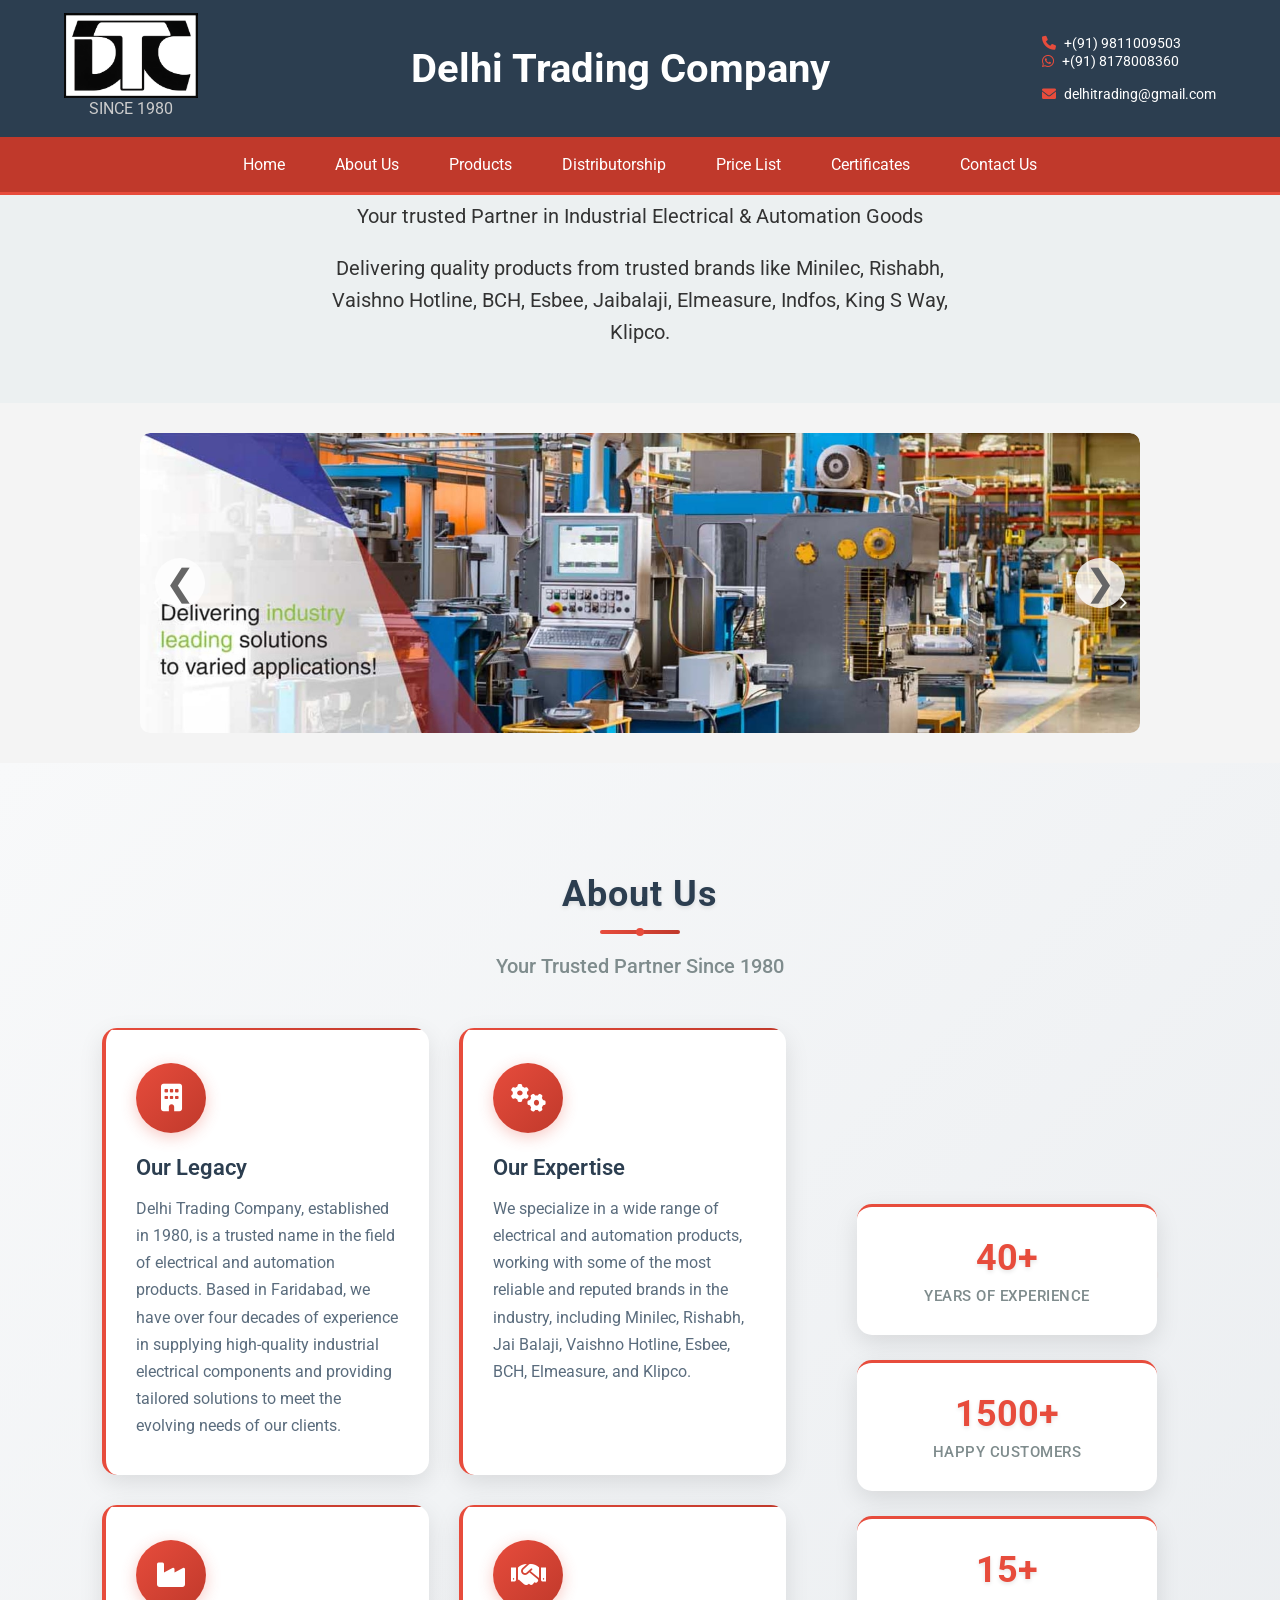
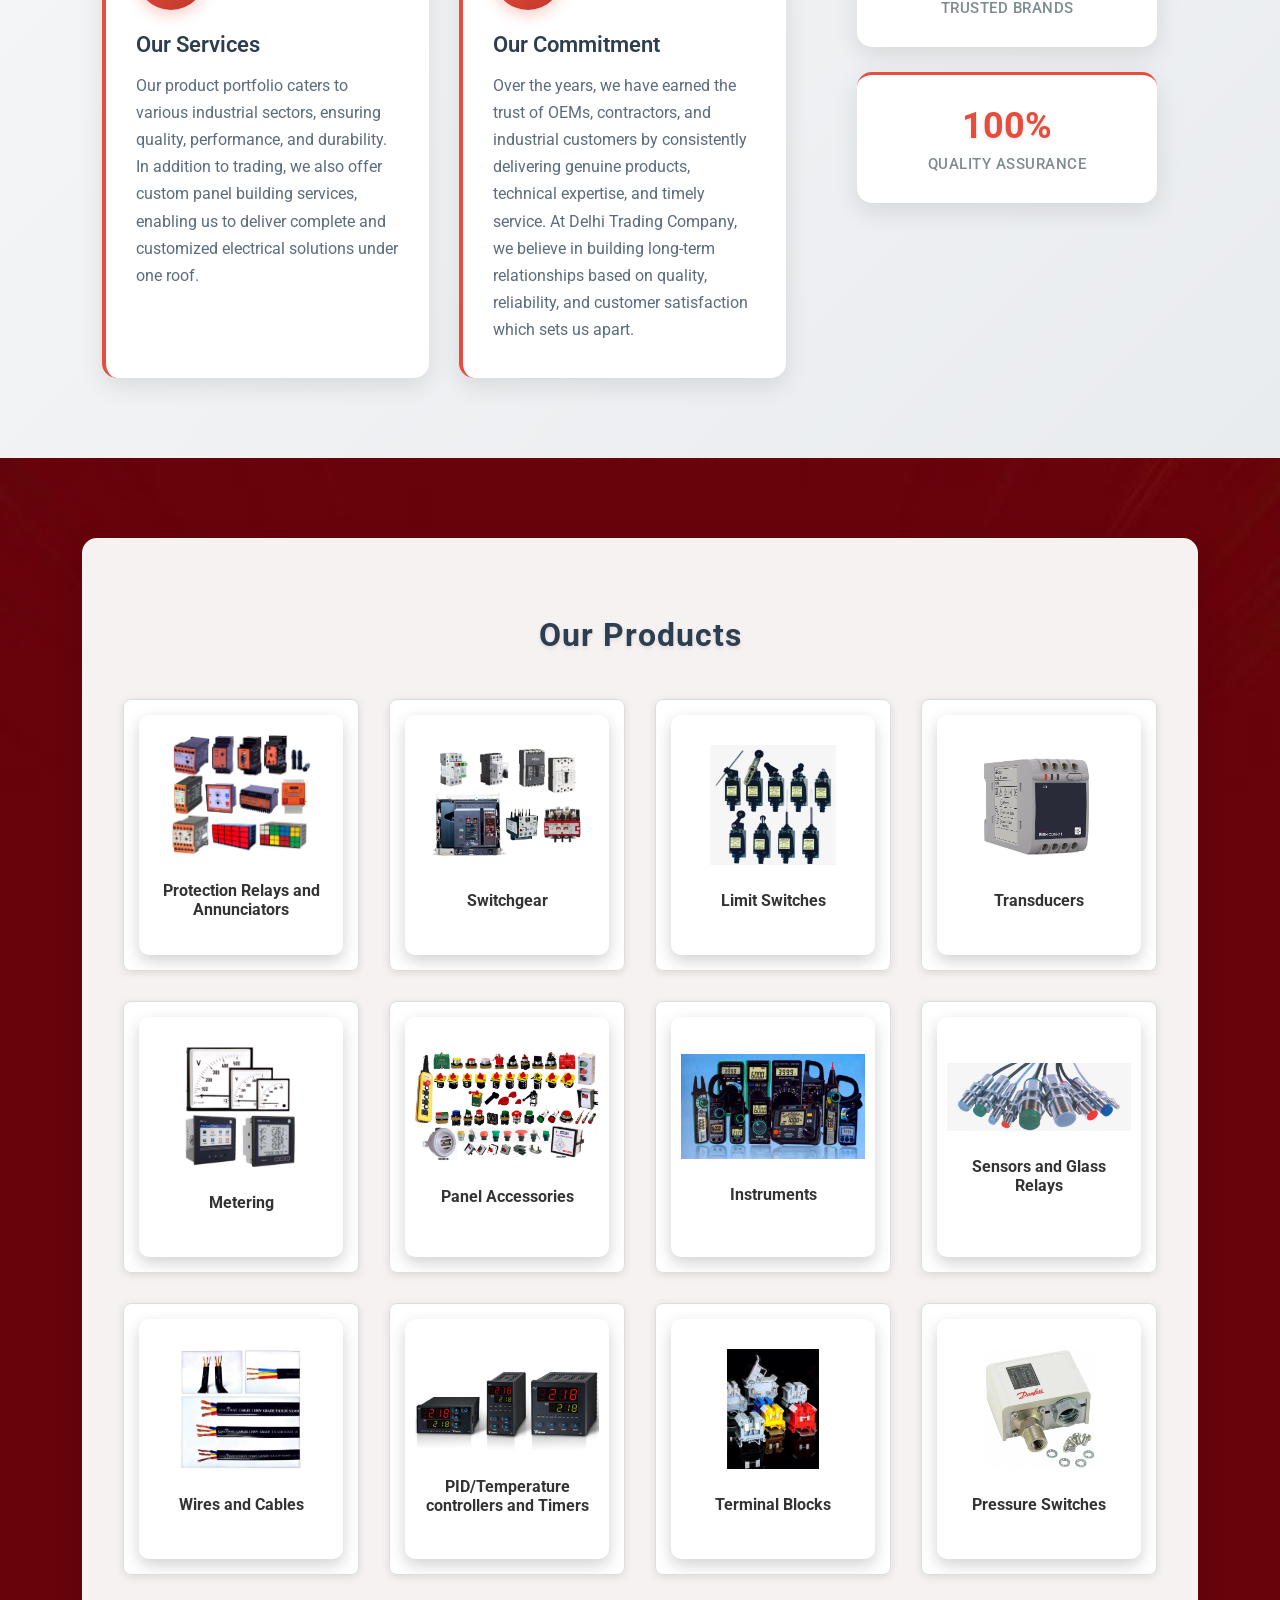
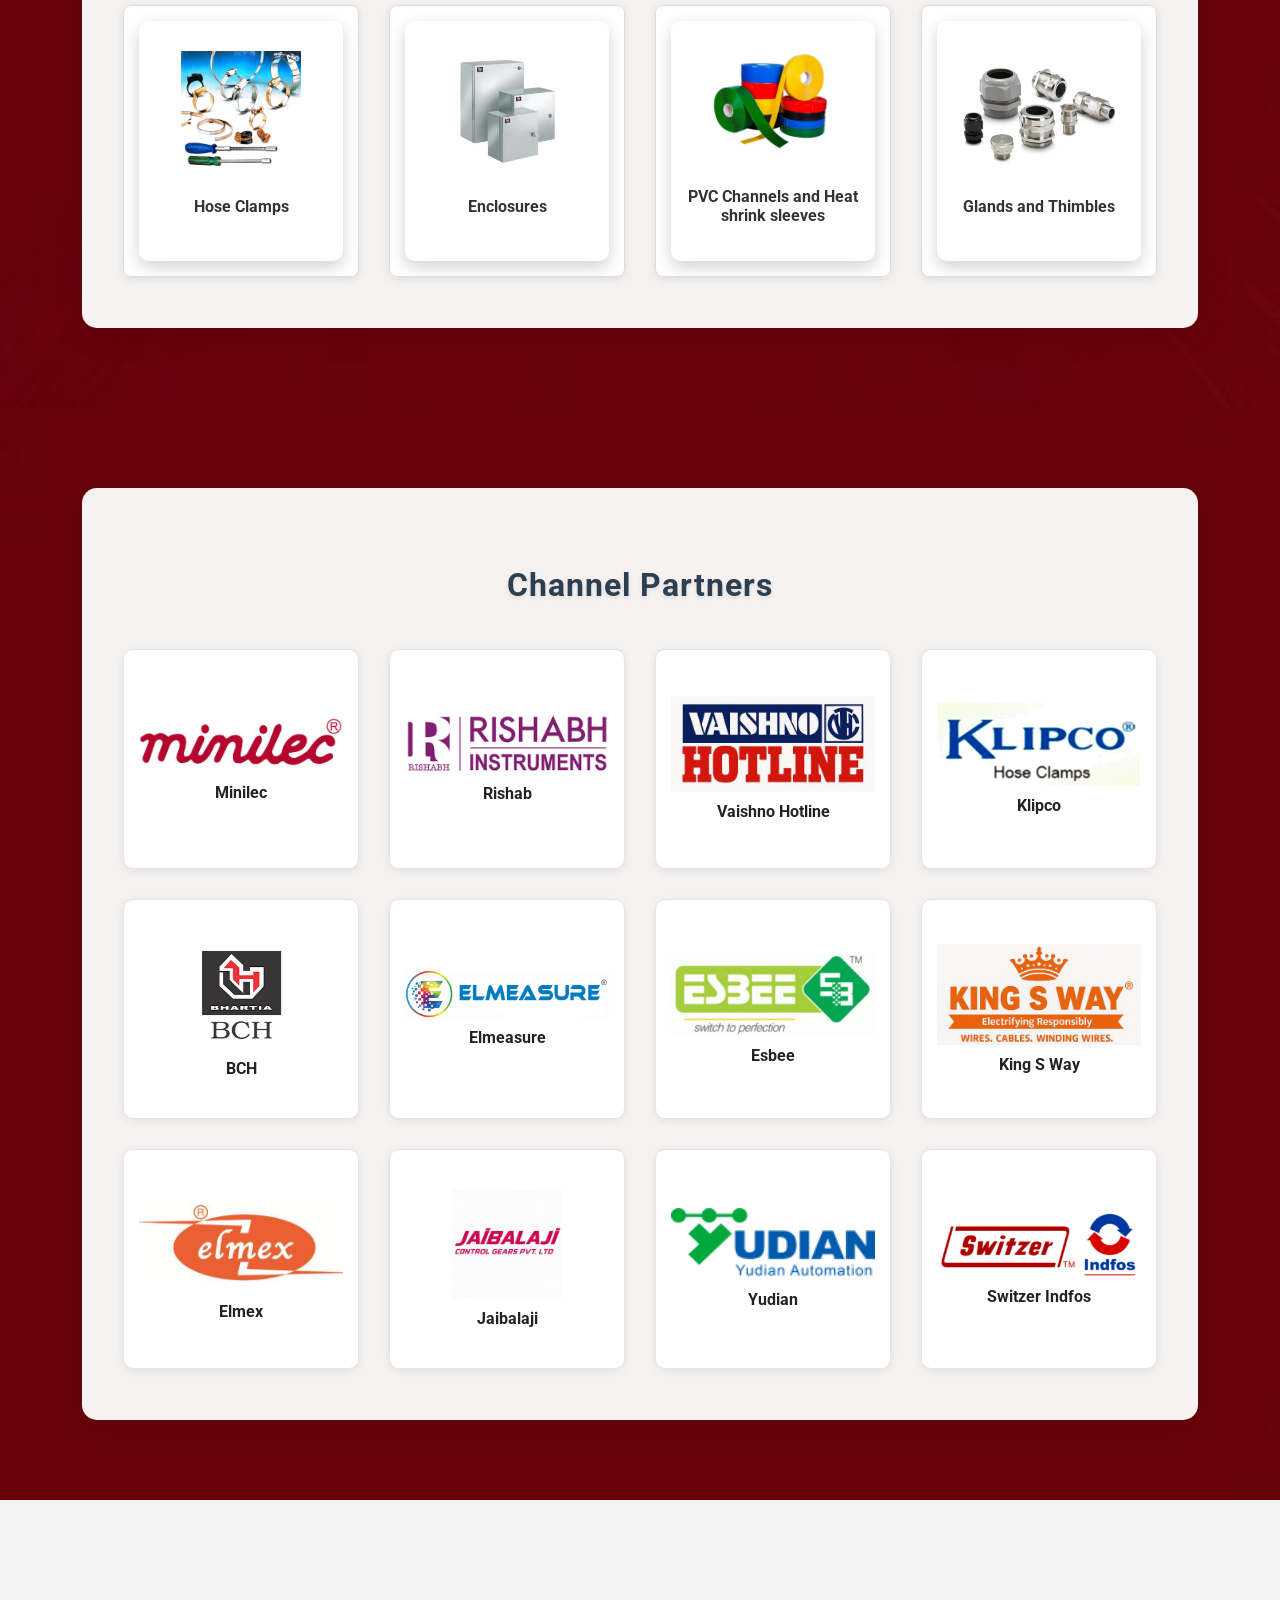
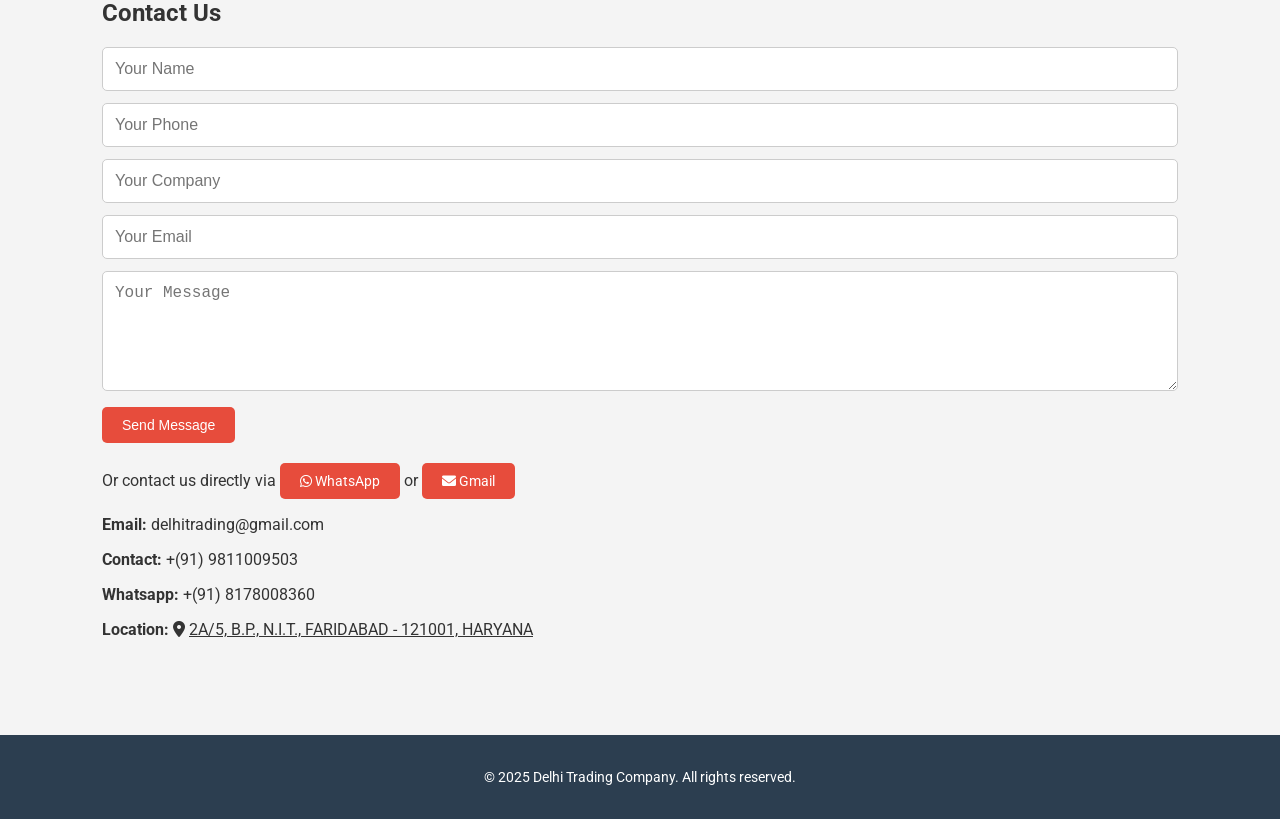
==== commit 575f75b1: "Update index.html" ====
--- a/index.html
+++ b/index.html
@@ -2,7 +2,7 @@
 <html lang="en">
 <head>
   <meta charset="UTF-8" />
-  <meta name="viewport" content="width=1200, initial-scale=0.5, user-scalable=yes"/>
+  <meta name="viewport" content="width=1200, initial-scale=0.3, minimum-scale=0.3, user-scalable=yes"/>
   <meta name="theme-color" content="#2c3e50"/>
   <meta name="mobile-web-app-capable" content="yes"/>
   <meta name="apple-mobile-web-app-capable" content="yes"/>
@@ -572,7 +572,7 @@
       <p><strong>Email:</strong> delhitrading@gmail.com</p>
       <p><strong>Contact:</strong> +(91) 9811009503</p>
       <p><strong>Whatsapp:</strong> +(91) 8178008360</p>
-      <p>
+      <p><strong>Location:</strong>
         <i class="fas fa-map-marker-alt"></i>
         <a href="https://www.google.com/maps/place/Delhi+Trading+Company/@28.3796402,77.2975153,19.96z/data=!4m6!3m5!1s0x390cdc22cf8d5325:0xb5330b1625bbbf29!8m2!3d28.379718!4d77.2973505!16s%2Fg%2F1tfzq8z0?entry=ttu" target="_blank" style="color: inherit; text-decoration: underline;">
           2A/5, B.P., N.I.T., FARIDABAD - 121001, HARYANA
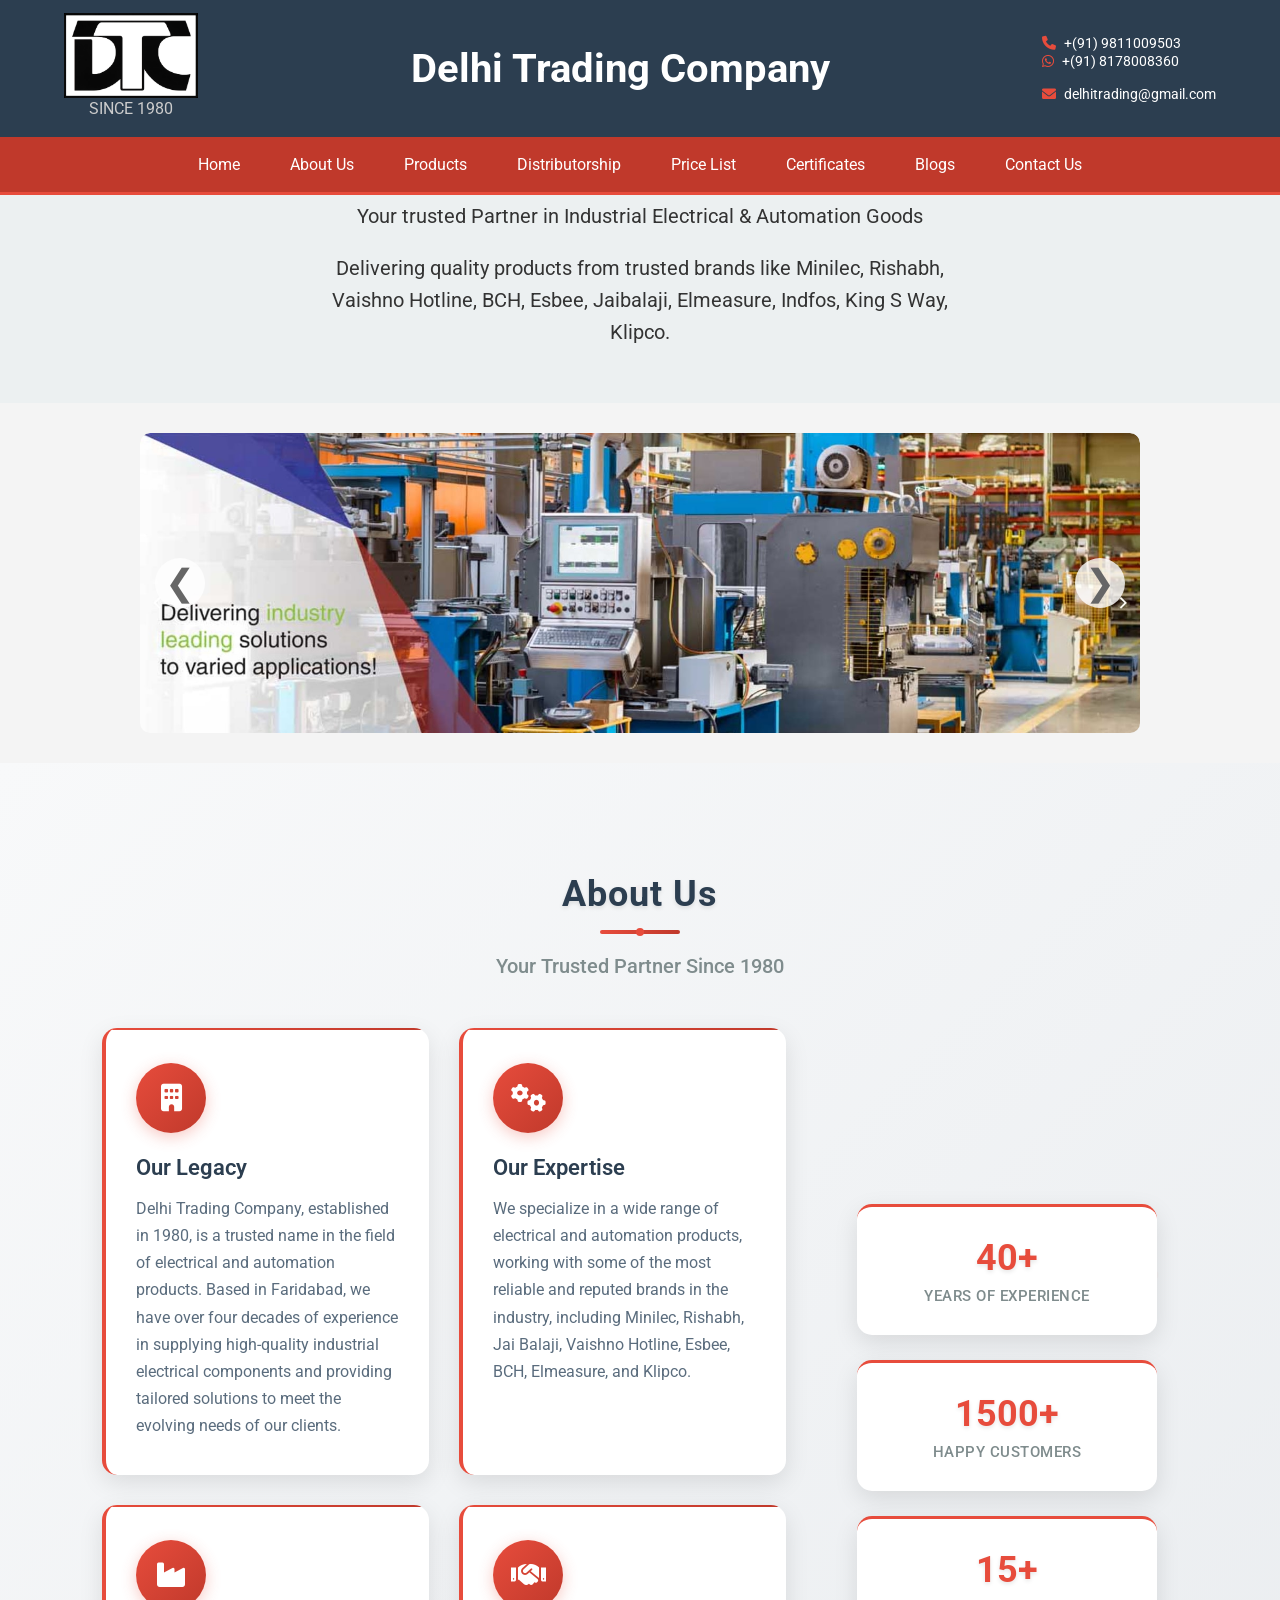
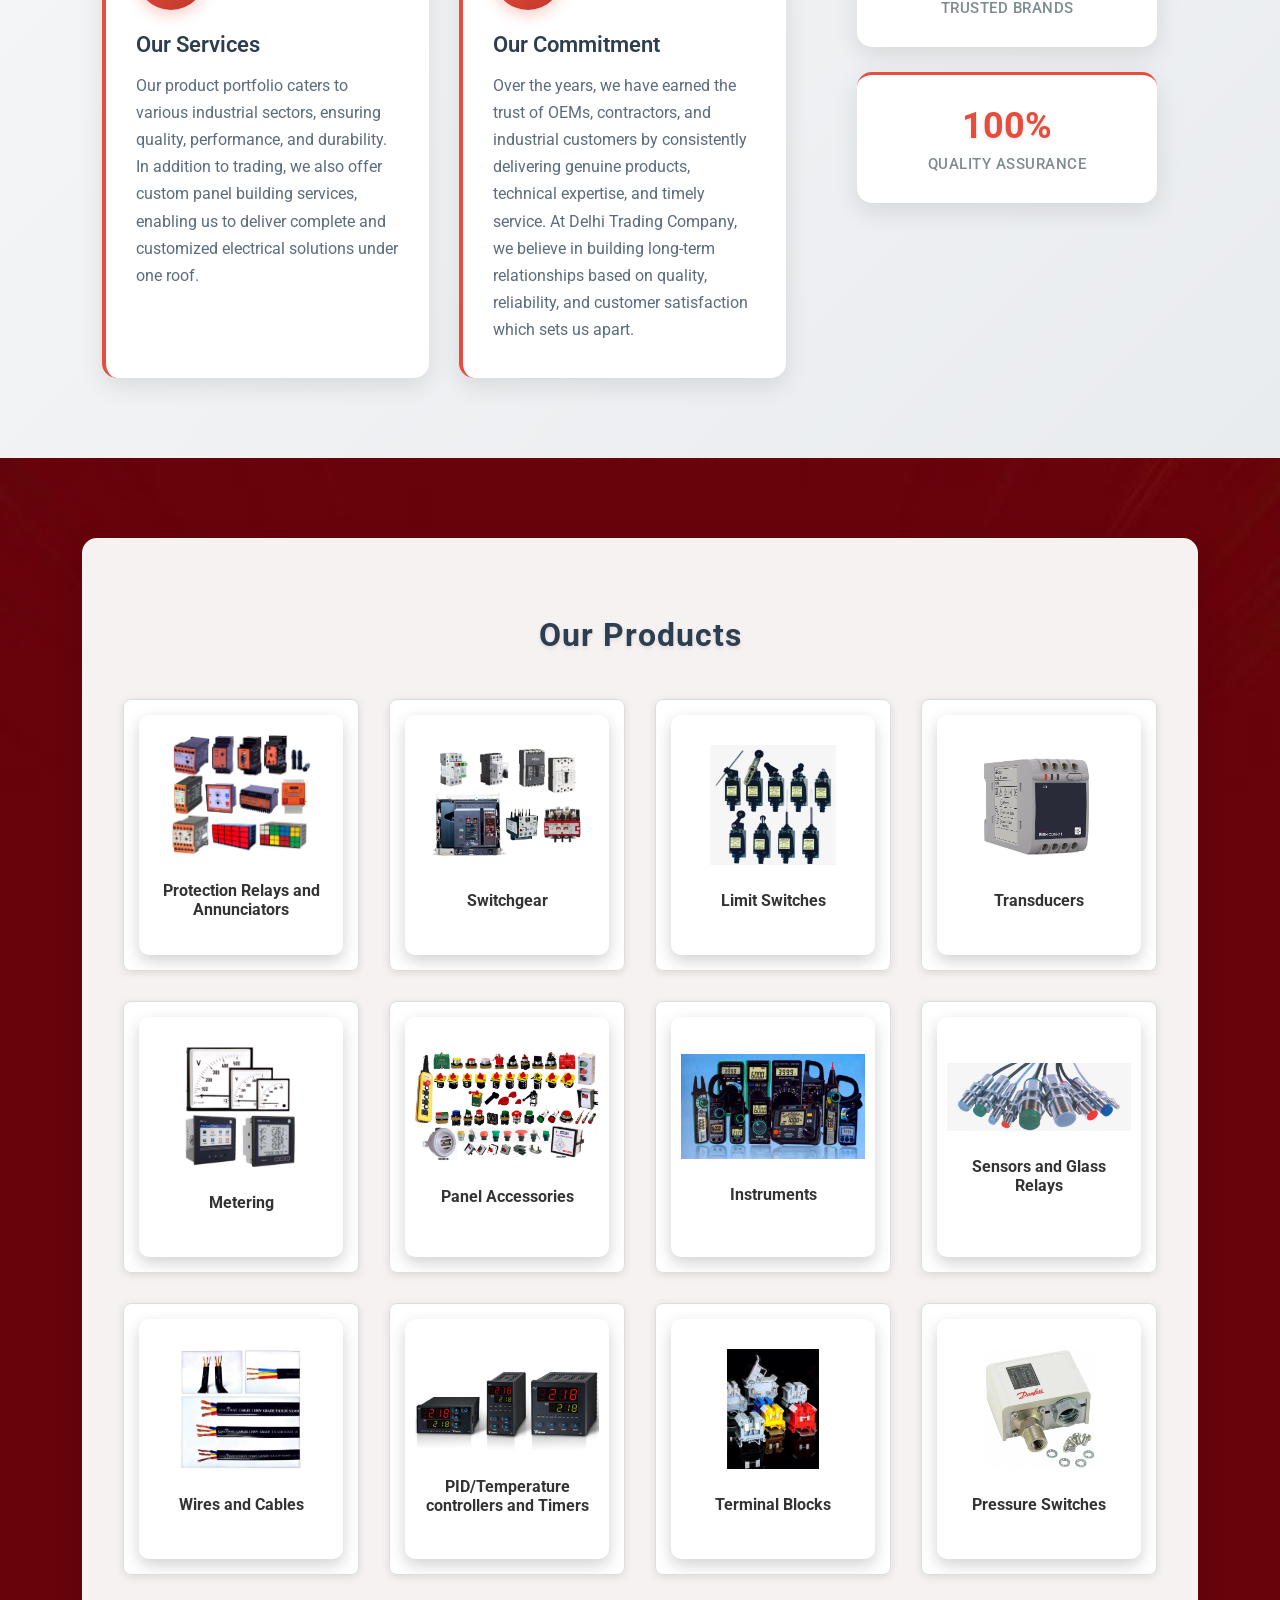
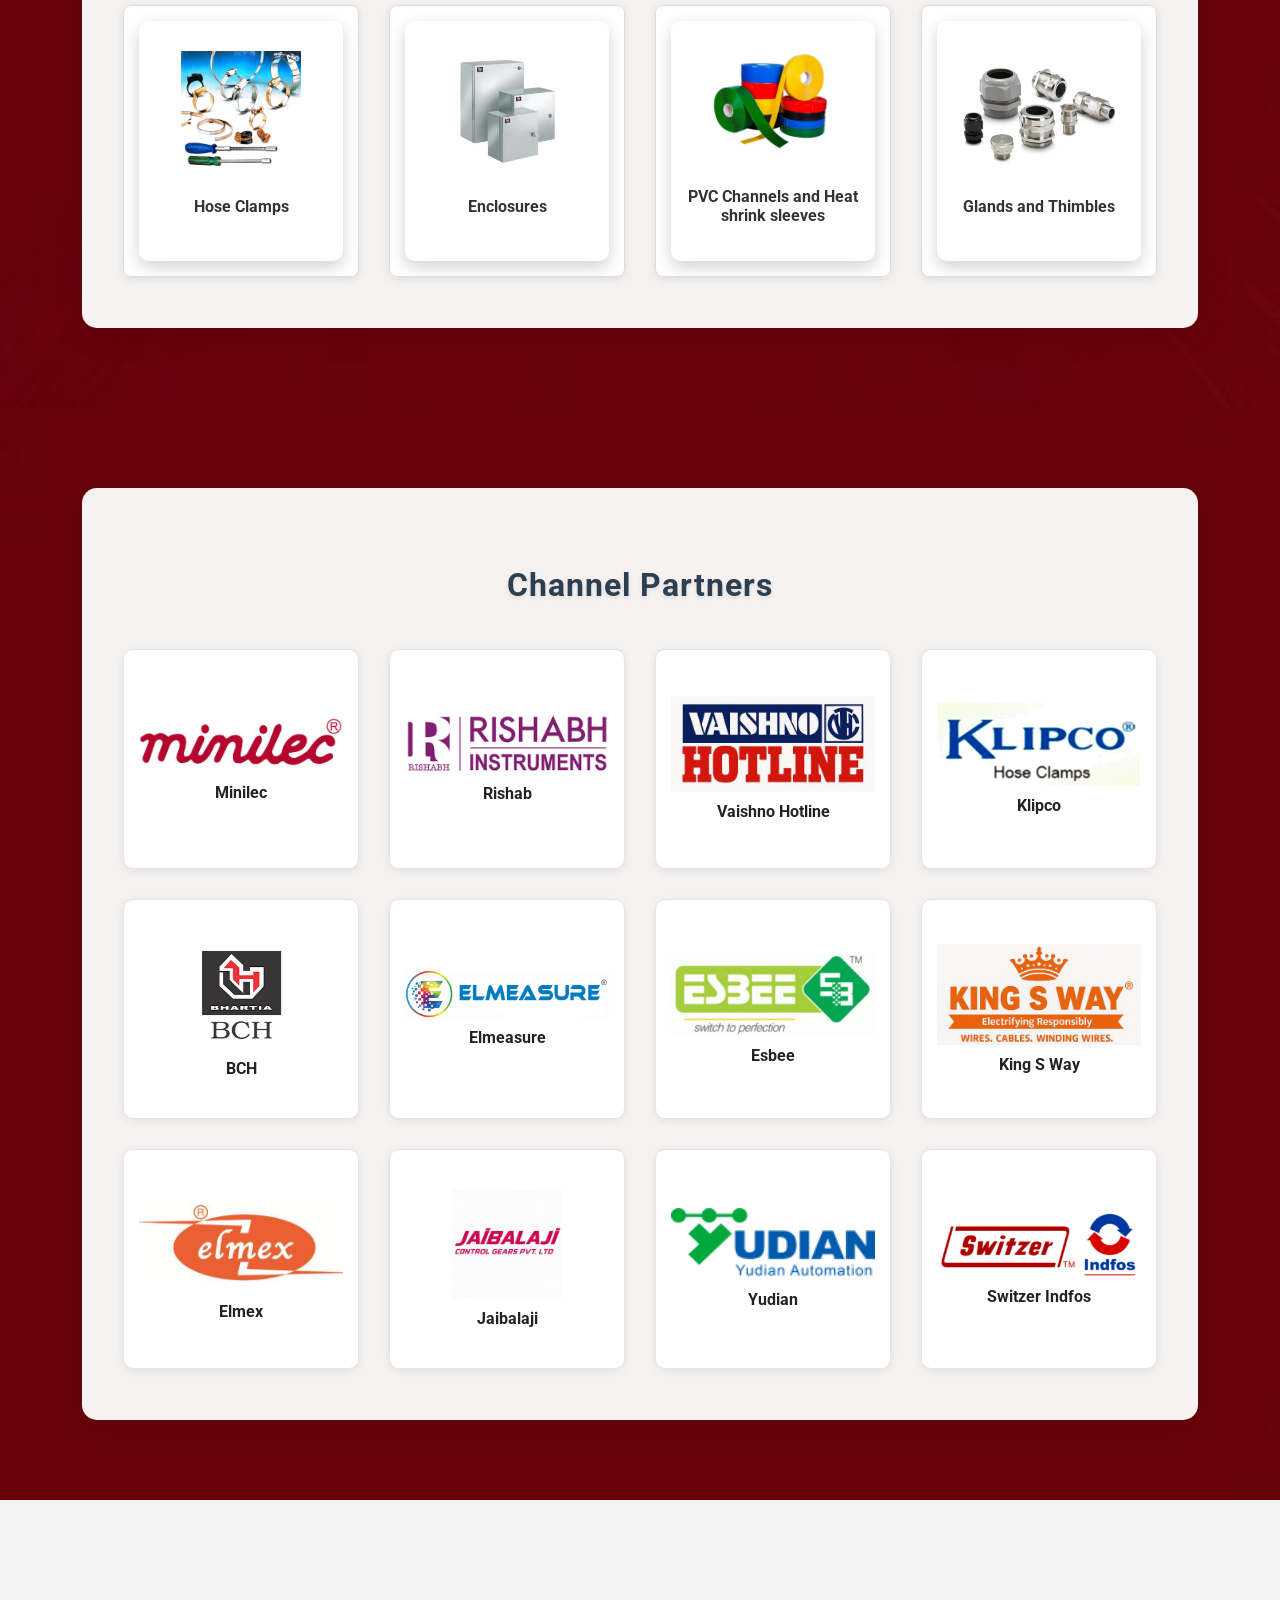
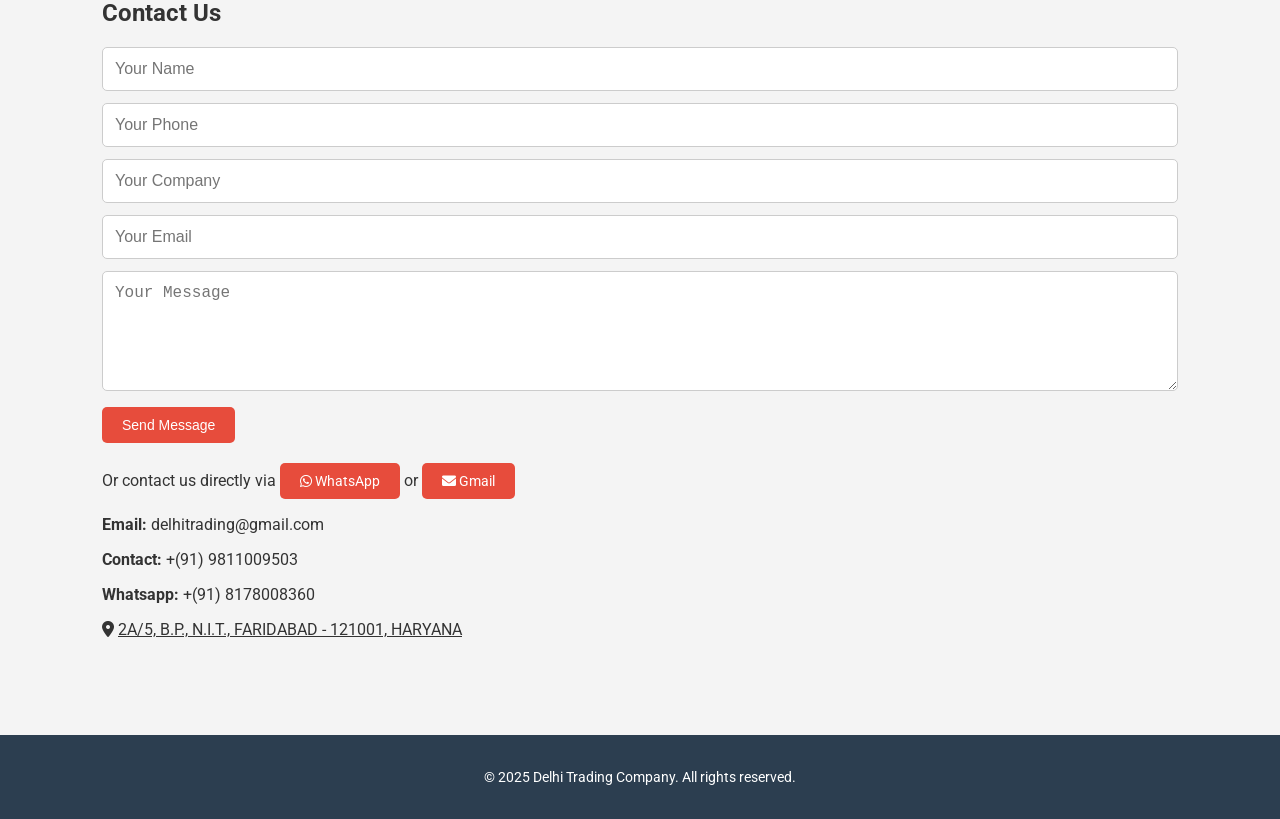
==== commit 932a79b3: "Add files via upload" ====
--- a/index.html
+++ b/index.html
@@ -35,6 +35,7 @@
         <li><a href="#distributorship">Distributorship</a></li>
         <li><a href="pricelist.html" target="_blank">Price List</a></li>
         <li><a href="certificates.html" target="_blank">Certificates</a></li>
+        <li><a href="blogs.html" target="_blank">Blogs</a></li>
         <li><a href="#contact">Contact Us</a></li>
       </ul>
     </nav>
@@ -572,7 +573,7 @@
       <p><strong>Email:</strong> delhitrading@gmail.com</p>
       <p><strong>Contact:</strong> +(91) 9811009503</p>
       <p><strong>Whatsapp:</strong> +(91) 8178008360</p>
-      <p><strong>Location:</strong>
+      <p>
         <i class="fas fa-map-marker-alt"></i>
         <a href="https://www.google.com/maps/place/Delhi+Trading+Company/@28.3796402,77.2975153,19.96z/data=!4m6!3m5!1s0x390cdc22cf8d5325:0xb5330b1625bbbf29!8m2!3d28.379718!4d77.2973505!16s%2Fg%2F1tfzq8z0?entry=ttu" target="_blank" style="color: inherit; text-decoration: underline;">
           2A/5, B.P., N.I.T., FARIDABAD - 121001, HARYANA
@@ -646,4 +647,4 @@
 scrollBtn.addEventListener('click', () => window.scrollTo({ top: 0, behavior: 'smooth' }));
   </script>
 </body>
-</html>
+</html>
--- a/style.css
+++ b/style.css
@@ -772,3 +772,171 @@
 }
 
 /* Remove ALL responsive media queries - Desktop layout only */
+
+/* Blog Styles */
+.blog-header-logo {
+  text-align: center;
+  padding-top: 210px;
+  margin-bottom: 50px;
+}
+
+.blog-header-logo img {
+  max-width: 500px;
+  width: 90%;
+  height: auto;
+  border-radius: 15px;
+  box-shadow: 0 8px 25px rgba(0, 0, 0, 0.1);
+}
+
+.blog-grid {
+  display: grid;
+  grid-template-columns: repeat(3, 1fr);
+  gap: 40px;
+  padding: 40px 20px 80px;
+  max-width: 1200px;
+  margin: 0 auto;
+}
+
+.blog-card {
+  background: white;
+  border-radius: 15px;
+  overflow: hidden;
+  box-shadow: 0 8px 25px rgba(0, 0, 0, 0.1);
+  transition: all 0.3s ease;
+  border: 1px solid #e5e5e5;
+}
+
+.blog-card:hover {
+  transform: translateY(-8px);
+  box-shadow: 0 15px 35px rgba(0, 0, 0, 0.15);
+}
+
+.blog-card img {
+  width: 100%;
+  height: 250px;
+  object-fit: cover;
+}
+
+.blog-card-content {
+  padding: 25px;
+}
+
+.blog-card h3 {
+  font-size: 20px;
+  color: #2c3e50;
+  margin-bottom: 15px;
+  font-weight: 600;
+  line-height: 1.4;
+}
+
+.blog-card p {
+  font-size: 15px;
+  color: #5a6c7d;
+  line-height: 1.6;
+  margin-bottom: 20px;
+}
+
+.blog-card .btn {
+  background-color: #e74c3c;
+  color: white;
+  padding: 10px 25px;
+  text-decoration: none;
+  border-radius: 5px;
+  display: inline-block;
+  font-size: 14px;
+  transition: background 0.3s ease;
+}
+
+.blog-card .btn:hover {
+  background-color: #c0392b;
+}
+
+/* Individual Blog Page */
+.blog-page {
+  max-width: 900px;
+  margin: 0 auto;
+  padding: 180px 40px 80px;
+}
+
+.blog-title {
+  font-size: 36px;
+  color: #2c3e50;
+  margin-bottom: 30px;
+  font-weight: 700;
+  line-height: 1.3;
+  text-align: center;
+}
+
+.blog-featured-image {
+  width: 100%;
+  max-width: 100%;
+  height: auto;
+  border-radius: 15px;
+  margin-bottom: 40px;
+  box-shadow: 0 8px 25px rgba(0, 0, 0, 0.1);
+}
+
+.blog-content {
+  font-size: 17px;
+  line-height: 1.6;
+  color: #333;
+}
+
+.blog-content h2 {
+  font-size: 28px;
+  color: #2c3e50;
+  margin-top: 40px;
+  margin-bottom: 20px;
+  font-weight: 700;
+}
+
+.blog-content h3 {
+  font-size: 24px;
+  color: #2c3e50;
+  margin-top: 35px;
+  margin-bottom: 18px;
+  font-weight: 600;
+}
+
+.blog-content h4 {
+  font-size: 20px;
+  color: #2c3e50;
+  margin-top: 30px;
+  margin-bottom: 15px;
+  font-weight: 600;
+}
+
+.blog-content p {
+  margin-bottom: 18px;
+  text-align: justify;
+}
+
+.blog-content ul,
+.blog-content ol {
+  margin-bottom: 18px;
+  padding-left: 30px;
+}
+
+.blog-content li {
+  margin-bottom: 8px;
+  line-height: 1.6;
+}
+
+.blog-content strong {
+  color: #2c3e50;
+  font-weight: 600;
+}
+
+.blog-content em {
+  font-style: italic;
+  color: #5a6c7d;
+}
+
+.blog-content a {
+  color: #e74c3c;
+  text-decoration: underline;
+}
+
+.blog-content a:hover {
+  color: #c0392b;
+}
